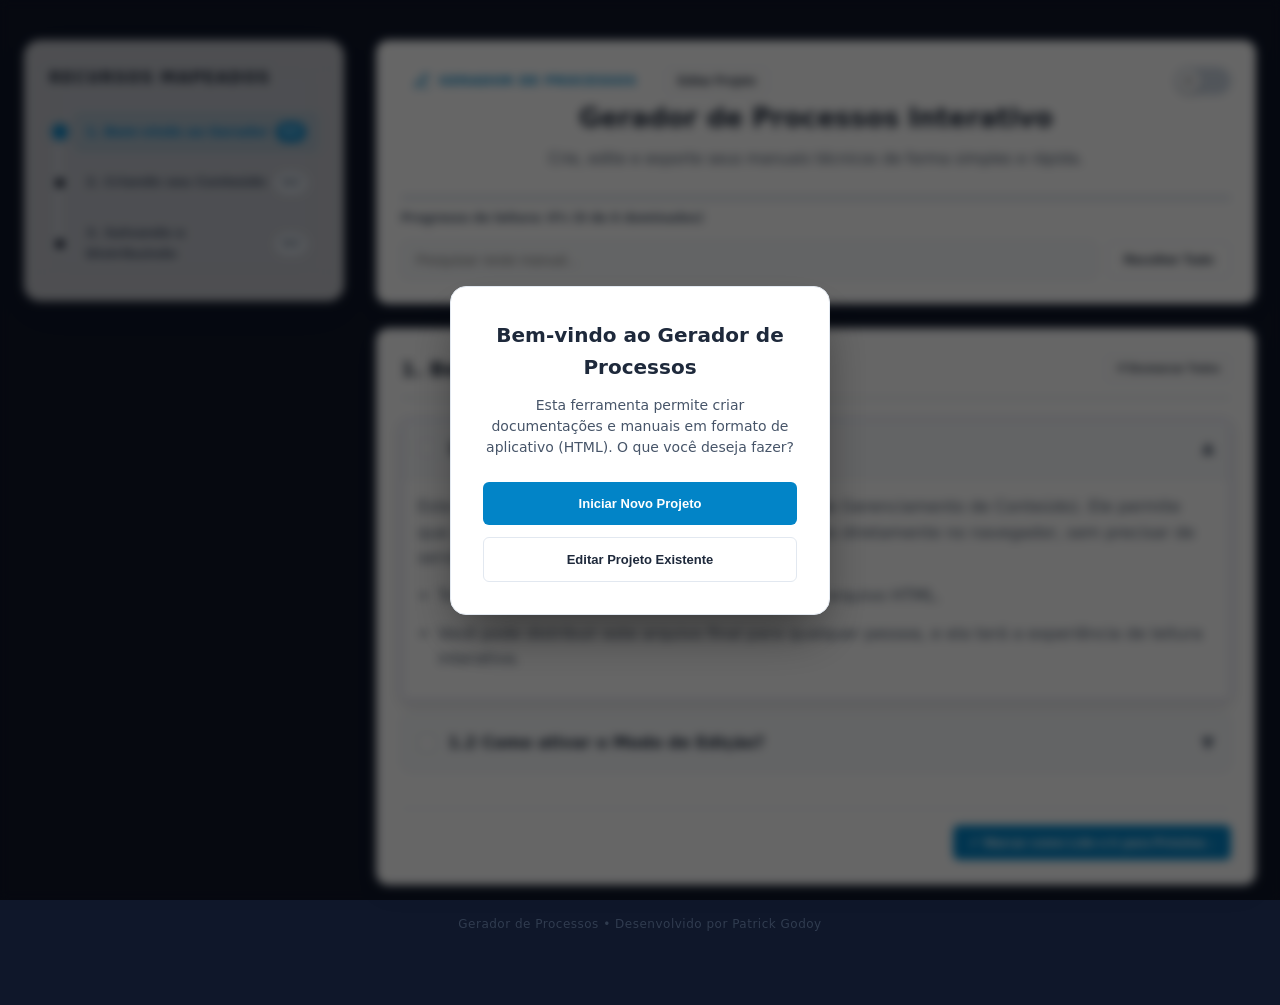
==== index.html @ 2eadcc32 "Rename Gerador de Processos 1.4.html to index.html" ====
<!DOCTYPE html>
<html lang="pt-BR">
<head>
  <meta charset="UTF-8" />
  <meta name="viewport" content="width=device-width,initial-scale=1" />
  <title>Gerador de Processos Interativo</title>
  <style>
    /* === DESIGN SYSTEM: TOKENS SEPARADOS === */
    :root {
      --bg-main: #0f172a;
      --bg-card: #ffffff;
      --bg-q: #ffffff;
      --summary-bg: #f8fafc;
      --summary-hover: #f1f5f9;
      --a-bg: #ffffff;
      
      --input-bg: #f8fafc;
      --input-text: #1e293b;
      --btn-out-bg: #ffffff;
      
      --media-bg: #f8fafc;
      --media-border: #e2e8f0;
      --toc-active-bg: #f1f5f9;
      --toc-active-text: #0284c7;
      
      --code-bg: #e2e8f0;
      --code-text: #0284c7;
      
      --text-main: #1e293b;
      --text-muted: #475569;
      --border-light: #e2e8f0;
      --sgd-blue: #0284c7;
      --sgd-blue-hover: #0369a1;
      
      --good-bg: #dcfce7; --good-text: #166534;
      --note-bg: #e0f2fe; --note-text: #0369a1;
      --warn-bg: #fef08a; --warn-text: #854d0e;
      --crit-bg: #fecaca; --crit-text: #991b1b;
      --shadow: 0 10px 25px rgba(15, 23, 42, 0.06);
      --toggle-bg: #cbd5e1;
    }

    body.theme-dark-tech {
      --bg-main: #070a13;
      --bg-card: #131a2c;
      --bg-q: #131a2c;
      --summary-bg: rgba(30, 41, 59, 0.4);
      --summary-hover: #1e293b;
      --a-bg: #0f172a;
      
      --input-bg: #0f172a;
      --input-text: #f8fafc;
      --btn-out-bg: #131a2c;
      
      --media-bg: #0f172a;
      --media-border: #1e293b;
      --toc-active-bg: #1e293b;
      --toc-active-text: #6366f1;
      
      --code-bg: #1e293b;
      --code-text: #818cf8;
      
      --text-main: #ffffff;
      --text-muted: #e2e8f0;
      --border-light: #1e293b;
      --sgd-blue: #6366f1;
      --sgd-blue-hover: #4f46e5;
      
      --good-bg: rgba(16, 185, 129, 0.15); --good-text: #34d399;
      --note-bg: rgba(99, 102, 241, 0.15); --note-text: #818cf8;
      --warn-bg: rgba(234, 179, 8, 0.15);  --warn-text: #facc15;
      --crit-bg: rgba(239, 68, 68, 0.15);  --crit-text: #f87171;
      --shadow: 0 10px 30px rgba(0, 0, 0, 0.35);
      --toggle-bg: #6366f1;
    }

    * { box-sizing: border-box; }
    html { scroll-behavior: smooth; }
    
    body {
      margin: 0;
      font-family: ui-sans-serif, system-ui, -apple-system, "Segoe UI", Roboto, Helvetica, Arial, sans-serif;
      background-color: var(--bg-main);
      color: var(--text-main);
      line-height: 1.6;
      -webkit-font-smoothing: antialiased;
      transition: background-color 0.3s ease, color 0.3s ease;
    }

    a { color: var(--sgd-blue); text-decoration: none; font-weight: 600; cursor: pointer; }
    a:hover { text-decoration: underline; }

    .wrap { max-width: 1400px; margin: 0 auto; padding: 40px 24px; }
    .layout { display: grid; grid-template-columns: 320px 1fr; gap: 32px; align-items: start; }
    @media (max-width: 950px) { .layout { grid-template-columns: 1fr; } }
    .main-column { display: flex; flex-direction: column; gap: 24px; min-width: 0; }

    .hero {
      background: var(--bg-card); border-radius: 12px; padding: 24px;
      box-shadow: var(--shadow); border-top: 4px solid var(--sgd-blue);
      border: 1px solid var(--border-light); transition: background-color 0.3s ease, border-color 0.3s ease, box-shadow 0.3s ease;
    }

    .brandRow { display: flex; align-items: center; justify-content: space-between; flex-wrap: wrap; gap: 14px; margin-bottom: 24px; border-bottom: none; padding-bottom: 0; }
    .brand-meta-wrapper { display: flex; align-items: center; gap: 16px; flex-wrap: wrap; }

    .brandPill {
      display: inline-flex; align-items: center; gap: 8px;
      color: var(--sgd-blue); font-weight: 800; letter-spacing: 0.5px;
      text-transform: uppercase; font-size: 13px; cursor: default;
      user-select: none; padding: 6px 12px; border-radius: 6px;
      transition: background-color 0.2s, color 0.2s;
    }
    body.edit-mode-active .brandPill { background: rgba(16, 185, 129, 0.15); color: var(--good-text); }

    #editable-main-title { margin: 0 0 8px; font-size: 26px; color: var(--text-main); text-align: center; outline: none; }
    #editable-main-subtitle { margin: 0 0 24px 0; color: var(--text-muted); font-size: 15px; text-align: center; outline: none; }

    .progress-container {
      width: 100%; background: var(--border-light); height: 6px;
      border-radius: 10px; margin-bottom: 8px; overflow: hidden; display: flex;
    }
    .progress-bar { width: 0%; background: linear-gradient(90deg, var(--sgd-blue), #10b981); height: 100%; transition: width 0.4s ease; }
    .progress-text { font-size: 12px; color: var(--text-muted); font-weight: 600; margin-bottom: 12px; display: block; }

    .toolbar { display: flex; gap: 10px; margin-top: 12px; flex-wrap: wrap; align-items: center; }
    .search-box { flex: 1; min-width: 200px; }
    .search-box input {
      width: 100%; padding: 10px 14px; background-color: var(--input-bg);
      border: 1px solid var(--border-light); color: var(--input-text);
      border-radius: 6px; font-size: 14px; outline: none; transition: all 0.2s ease;
    }
    .search-box input:focus { border-color: var(--sgd-blue); box-shadow: 0 0 0 3px color-mix(in srgb, var(--sgd-blue) 15%, transparent); }

    .btn {
      background: var(--sgd-blue); color: white; border: none; padding: 10px 16px;
      border-radius: 6px; font-size: 13px; font-weight: 600; cursor: pointer;
      transition: background 0.2s; display: inline-flex; align-items: center; justify-content: center; gap: 6px;
    }
    .btn:hover { background: var(--sgd-blue-hover); color: white; text-decoration: none;}
    .btn-outline { background: var(--btn-out-bg); color: var(--text-main); border: 1px solid var(--border-light); transition: background-color 0.2s ease, color 0.2s ease, border-color 0.2s ease; }
    .btn-outline:hover { background: var(--summary-hover); color: var(--text-main); text-decoration: none;}
    
    .btn-export { background: #ea580c; }
    .btn-export:hover { background: #c2410c; }
    .btn-save { background: #10b981; }
    .btn-save:hover { background: #059669; }
    .btn-cancel { background: #ef4444; }
    .btn-cancel:hover { background: #dc2626; }
    
    .admin-header-actions { display: flex; gap: 8px; flex-wrap: wrap; }
    .section-nav-footer { display: flex; justify-content: flex-end; margin-top: 24px; padding-top: 16px; border-top: 1px solid var(--border-light); }

    /* === SUMÁRIO === */
    .toc {
      position: sticky; top: 24px; 
      background-color: rgba(255, 255, 255, 0.75);
      backdrop-filter: blur(20px) saturate(150%);
      -webkit-backdrop-filter: blur(20px) saturate(150%);
      border-radius: 16px; padding: 24px; 
      box-shadow: 0 10px 40px -10px rgba(0,0,0,0.1); 
      border: 1px solid rgba(255, 255, 255, 0.3); 
      transition: background-color 0.3s ease, border-color 0.3s ease, box-shadow 0.3s ease;
    }
    body.theme-dark-tech .toc { background-color: rgba(19, 26, 44, 0.65); border: 1px solid rgba(255, 255, 255, 0.05); box-shadow: 0 10px 40px -10px rgba(0,0,0,0.5); }
    .toc h2 { margin: 0 0 20px; font-size: 16px; color: var(--text-main); text-transform: uppercase; letter-spacing: 1px;}
    .toc > ul { list-style: none; margin: 0 0 0 8px; padding: 0 0 0 16px; display: flex; flex-direction: column; gap: 8px; position: relative; }
    .toc > ul::before { content: ''; position: absolute; top: 15px; bottom: 25px; left: 0; width: 2px; background: var(--border-light); z-index: 1; }
    .toc > ul > li { position: relative; }
    .toc > ul > li > a { display: flex; align-items: center; justify-content: space-between; padding: 10px 12px; border-radius: 8px; color: var(--text-muted); font-weight: 800; font-size: 13px; border: 1px solid transparent; transition: all 0.2s ease; }
    .toc > ul > li > a::before { content: ''; position: absolute; left: -20.5px; top: 50%; transform: translateY(-50%); width: 10px; height: 10px; border-radius: 50%; background: var(--bg-main); border: 2px solid var(--border-light); z-index: 2; transition: all 0.3s ease; }
    .toc > ul > li > a:hover { color: var(--text-main); background: rgba(0,0,0,0.03); }
    body.theme-dark-tech .toc > ul > li > a:hover { background: rgba(255,255,255,0.05); }
    .toc > ul > li.active-toc-node > a { color: var(--sgd-blue); background: color-mix(in srgb, var(--sgd-blue) 10%, transparent); }
    .toc > ul > li.active-toc-node > a::before { background: var(--sgd-blue); border-color: var(--sgd-blue); box-shadow: 0 0 0 4px color-mix(in srgb, var(--sgd-blue) 25%, transparent); }
    .toc > ul > li.partial-toc-node > a { color: #f59e0b; }
    .toc > ul > li.partial-toc-node > a::before { background: #f59e0b; border-color: #f59e0b; box-shadow: 0 0 0 4px rgba(245, 158, 11, 0.2); }
    .toc > ul > li.partial-toc-node .toc-counter { background: #f59e0b; color: white; }
    .toc > ul > li.completed-toc-node > a { color: #10b981; }
    .toc > ul > li.completed-toc-node > a::before { background: #10b981; border-color: #10b981; box-shadow: 0 0 0 4px rgba(16, 185, 129, 0.2); }
    .toc > ul > li.completed-toc-node .toc-counter { background: #10b981; color: white; }
    .toc-counter { font-size: 10px; font-weight: 700; background: var(--border-light); color: var(--text-muted); padding: 2px 6px; border-radius: 20px; transition: all 0.3s ease; }
    .toc > ul > li.active-toc-node:not(.completed-toc-node):not(.partial-toc-node) .toc-counter { background: var(--sgd-blue); color: white; }

    body.edit-mode-active .toc > ul > li { cursor: grab; border: 1px dashed transparent; }
    body.edit-mode-active .toc > ul > li:active { cursor: grabbing; }
    body.edit-mode-active .toc > ul > li.is-dragging { opacity: 0.5; border: 1px dashed var(--sgd-blue); border-radius: 8px; }
    body.edit-mode-active .toc > ul > li.drag-over-top { border-top: 2px solid var(--sgd-blue); border-radius: 8px; }
    body.edit-mode-active .toc > ul > li.drag-over-bottom { border-bottom: 2px solid var(--sgd-blue); border-radius: 8px; }

    /* === CONTEÚDO === */
    .content { display: flex; flex-direction: column; gap: 24px; position: relative; }
    .section { background: var(--bg-card); border-radius: 12px; padding: 24px; box-shadow: var(--shadow); display: none; border: 1px solid var(--border-light); transition: all 0.3s ease; }
    .section.active-tab { display: grid; animation: tabFadeIn 0.35s ease forwards; gap: 0;}
    @keyframes tabFadeIn { from { opacity: 0; transform: translateY(8px); } to { opacity: 1; transform: translateY(0); } }

    body.search-active .section { display: none !important; }
    body.search-active .section.has-results { display: grid !important; animation: none; gap: 0; margin-bottom: 24px;}
    body.search-active .section-nav-footer { display: none !important; }
    
    .sectionHeader { display: flex; justify-content: space-between; align-items: center; margin-bottom: 20px; border-bottom: 2px solid var(--border-light); padding-bottom: 12px; flex-wrap: wrap; gap: 10px;}
    .secTitle { margin: 0; font-size: 20px; color: var(--text-main); outline: none; }
    .header-actions { display: flex; gap: 8px; align-items: center; margin-left: auto; }
    .btn-unmark-all { font-size: 11px; padding: 6px 10px; border-radius: 4px; }

    .q { margin-bottom: 12px; border: 1px solid var(--border-light); border-radius: 8px; background: var(--bg-q); overflow: hidden; transition: all 0.3s ease; }
    details.q > summary { cursor: pointer; list-style: none; padding: 16px; font-weight: 600; color: var(--text-main); display: flex; align-items: center; justify-content: space-between; background: var(--summary-bg); transition: background 0.2s, color 0.2s; }
    details.q > summary:hover { background: var(--summary-hover); }
    details.q > summary::-webkit-details-marker { display: none; }
    .sumLeft { display: flex; align-items: center; gap: 12px; width: 90%; }
    
    .q-checkbox { width: 18px; height: 18px; border-radius: 4px; border: 2px solid var(--border-light); cursor: pointer; transition: all 0.2s ease; display: inline-flex; align-items: center; justify-content: center; background: var(--bg-card); flex-shrink: 0; }
    .q-checkbox.checked { background: #10b981; border-color: #10b981; }
    .q-checkbox.checked::after { content: "✓"; color: white; font-size: 12px; font-weight: bold; }
    .chev { font-weight: bold; color: var(--text-muted); transition: transform 0.3s; }
    details[open].q > summary .chev { transform: rotate(180deg); }
    details[open].q { border-color: rgba(99, 102, 241, 0.4); box-shadow: 0 4px 12px rgba(0,0,0,0.15); }

    .a { padding: 16px; color: var(--text-muted); border-top: 1px solid var(--border-light); background-color: var(--a-bg); transition: all 0.3s ease; }
    .a p { margin: 0 0 12px; }
    .a ul, .a ol { margin: 0 0 12px 20px; padding: 0; }
    .a li { margin-bottom: 12px; }
    
    .a code { background-color: var(--code-bg); color: var(--code-text); padding: 2px 6px; border-radius: 4px; font-size: 13px; font-weight: 600; border: 1px solid var(--border-light); transition: all 0.3s ease; }

    /* === MÍDIAS E YOUTUBE CARD === */
    .media-placeholder { position: relative; margin: 16px 0 4px 0; padding: 20px; border: 2px dashed var(--border-light); border-radius: 8px; background: var(--media-bg); border-color: var(--media-border); text-align: center; color: var(--text-muted); font-size: 13px; transition: all 0.2s; }
    .resizer-wrap { display: inline-block; max-width: 100%; position: relative; }
    body.edit-mode-active .resizer-wrap { resize: both; overflow: hidden; border: 1px dashed rgba(16, 185, 129, 0.4); min-width: 150px; min-height: 80px; padding-bottom: 5px; padding-right: 5px; }
    .resizer-wrap img { display: block; width: 100%; height: 100%; object-fit: contain; border-radius: 6px; box-shadow: var(--shadow); margin: 0 auto; }
    .resizer-wrap iframe { width: 100%; height: 100%; border-radius: 6px; border: none; display: block; }
    
    .yt-card { display: flex; align-items: center; gap: 16px; padding: 16px; border: 1px solid var(--border-light); border-radius: 8px; background: var(--bg-card); text-decoration: none !important; color: var(--text-main); margin: 12px 0; transition: all 0.2s; box-shadow: 0 2px 8px rgba(0,0,0,0.05); }
    .yt-card:hover { border-color: #ef4444; box-shadow: 0 4px 16px rgba(239, 68, 68, 0.15); transform: translateY(-2px); }
    .yt-icon { color: #ef4444; font-size: 32px; display: flex; align-items: center; }
    .yt-text strong { display: block; font-size: 15px; margin-bottom: 4px; }
    .yt-text { font-size: 13px; color: var(--text-muted); }

    /* === CALLOUTS E CORES === */
    .callout { margin: 16px 0; padding: 16px; border-radius: 8px; background: var(--bg-main); border-left: 4px solid var(--border-light); transition: all 0.3s ease; }
    .callout strong { display: block; margin-bottom: 4px; font-size: 13px; text-transform: uppercase; }
    .callout.info { border-left-color: var(--sgd-blue); background: color-mix(in srgb, var(--sgd-blue) 8%, transparent); }
    .callout.success { border-left-color: #10b981; background: rgba(16, 185, 129, 0.08); }
    .callout.warning-yellow { border-left-color: #eab308; background: rgba(234, 179, 8, 0.08); }
    .callout.danger { border-left-color: #ef4444; background: rgba(239, 68, 68, 0.08); }
    .callout.warning { border-left-color: #f97316; background: rgba(249, 115, 22, 0.08); }

    .color-picker { display: flex; gap: 12px; justify-content: center; margin-bottom: 16px; flex-wrap: wrap; }
    .color-swatch { width: 32px; height: 32px; border-radius: 50%; cursor: pointer; border: 2px solid transparent; transition: transform 0.2s; }
    .color-swatch:hover { transform: scale(1.1); }
    .color-swatch.active { border-color: var(--text-main); transform: scale(1.1); box-shadow: 0 0 0 2px var(--bg-card), 0 0 0 4px var(--text-main); }
    .swatch-info { background: #3b82f6; }
    .swatch-success { background: #10b981; }
    .swatch-warning-yellow { background: #eab308; }
    .swatch-warning { background: #f97316; }
    .swatch-danger { background: #ef4444; }

    /* === CONTROLES ADMIN (BARRAS DE EDIÇÃO) === */
    body.edit-mode-active .a > * { position: relative; border: 1px solid transparent; padding: 8px 45px 8px 8px; margin-bottom: 8px; border-radius: 6px; }
    body.edit-mode-active .a > *:hover { border-color: rgba(16, 185, 129, 0.4); background: rgba(16, 185, 129, 0.02); }
    body.edit-mode-active [contenteditable="true"] { outline: 1px dashed rgba(16, 185, 129, 0.4) !important; background: rgba(16, 185, 129, 0.03); padding: 4px; border-radius: 4px; }
    
    /* Toolbar de Formatação (TOPO) */
    #admin-format-toolbar {
      position: fixed; top: 16px; left: 50%; transform: translateX(-50%);
      background: var(--bg-card); border: 2px solid var(--sgd-blue);
      box-shadow: var(--shadow); padding: 8px 12px; border-radius: 8px;
      z-index: 100000; display: flex; flex-direction: column; gap: 4px; align-items: center; justify-content: center;
      max-width: 95vw;
    }
    
    /* Toolbar de Ações (RODAPÉ) */
    #admin-action-toolbar {
      position: fixed; bottom: 16px; left: 50%; transform: translateX(-50%);
      background: var(--bg-card); border: 2px solid var(--sgd-blue);
      box-shadow: 0 -10px 30px rgba(0,0,0,0.15); padding: 10px 16px; border-radius: 8px;
      z-index: 100000; display: flex; gap: 10px; align-items: center; justify-content: center; flex-wrap: wrap;
      max-width: 95vw;
    }

    .tb-row { display: flex; gap: 6px; align-items: center; justify-content: center; flex-wrap: wrap; width: 100%; }

    #admin-format-toolbar button, #admin-action-toolbar button { 
      background: var(--summary-bg); color: var(--text-main); border: 1px solid var(--border-light); 
      border-radius: 6px; padding: 6px 12px; cursor: pointer; font-weight: bold; font-size: 14px; 
      transition: all 0.2s; display: flex; align-items: center; justify-content: center;
    }
    
    #admin-format-toolbar button:hover, #admin-action-toolbar button:hover { background: var(--sgd-blue); color: white; border-color: var(--sgd-blue); }
    #admin-format-toolbar .sep, #admin-action-toolbar .sep { width: 1px; background: var(--border-light); height: 20px; margin: 0 4px; }

    /* Menu Suspenso (Dropdowns Ativados por Clique no JS) */
    .tb-dropdown { position: relative; display: inline-block; }
    .tb-dropdown-content { 
      display: none; position: absolute; top: 100%; left: 50%; transform: translateX(-50%); 
      background: var(--bg-card); box-shadow: var(--shadow); border-radius: 8px; border: 1px solid var(--border-light); 
      padding: 6px; z-index: 100001; flex-direction: row; gap: 4px; margin-top: 8px;
    }
    .tb-dropdown-content.show-flex { display: flex !important; }
    
    /* BugFix do Emojigrid */
    .tb-dropdown-content.emoji-grid { display: none; grid-template-columns: repeat(5, 1fr); gap: 4px; width: max-content; }
    .tb-dropdown-content.emoji-grid.show-grid { display: grid !important; }
    
    .tb-dropdown-content button { padding: 4px; font-size: 16px; width: 32px; height: 32px; display:flex; align-items:center; justify-content:center; }

    .admin-element-controls {
      position: absolute; right: 4px; top: 4px; display: flex; flex-direction: row; gap: 2px;
      background: var(--bg-card); border: 1px solid var(--border-light); border-radius: 6px; padding: 4px;
      box-shadow: 0 2px 5px rgba(0,0,0,0.1); z-index: 10; opacity: 0; transition: opacity 0.2s; pointer-events: none;
    }
    body.edit-mode-active .a > *:hover > .admin-element-controls,
    .admin-element-controls:hover { opacity: 1; pointer-events: auto; }
    .admin-element-controls button { background: transparent; border: none; font-size: 14px; cursor: pointer; padding: 4px; border-radius: 4px; }
    .admin-element-controls button:hover { background: var(--bg-main); }
    .admin-element-controls .delete-block { color: #ef4444; }
    
    .admin-add-faq-btn { display: block; width: 100%; padding: 14px; margin: 12px 0; background: rgba(16, 185, 129, 0.1); color: #10b981; border: 2px dashed #10b981; border-radius: 8px; cursor: pointer; font-weight: bold; text-align: center; font-size: 14px; transition: all 0.2s; }
    .admin-add-faq-btn:hover { background: rgba(16, 185, 129, 0.2); }
    .admin-add-section-btn { display: block; width: 100%; padding: 16px; margin-top: 12px; background: rgba(2, 132, 199, 0.1); color: var(--sgd-blue); border: 2px dashed var(--sgd-blue); border-radius: 12px; cursor: pointer; font-weight: bold; text-align: center; font-size: 15px; transition: all 0.2s; }
    .admin-add-section-btn:hover { background: rgba(2, 132, 199, 0.2); transform: translateY(-2px); }

    .admin-delete-sec-btn, .admin-delete-faq-btn { background: rgba(239, 68, 68, 0.1); color: #ef4444; border: 1px solid #ef4444; padding: 4px 8px; border-radius: 4px; cursor: pointer; font-size: 11px; font-weight: bold; transition: all 0.2s; }
    .admin-delete-sec-btn:hover, .admin-delete-faq-btn:hover { background: #ef4444; color: white; }

    .admin-block-controls { display: flex; gap: 10px; margin-top: 16px; padding-top: 16px; border-top: 1px dashed var(--border-light); }
    .admin-add-text-btn, .admin-add-media-btn { flex: 1; padding: 10px; background: rgba(16, 185, 129, 0.05); color: #10b981; border: 1px dashed #10b981; border-radius: 6px; cursor: pointer; font-weight: bold; transition: all 0.2s; font-size: 13px; }
    .admin-add-text-btn:hover, .admin-add-media-btn:hover { background: rgba(16, 185, 129, 0.15); }

    /* === MODAIS DE INTERFACE === */
    .modal-overlay { position: fixed; top: 0; left: 0; right: 0; bottom: 0; background: rgba(0,0,0,0.6); backdrop-filter: blur(5px); display: flex; align-items: center; justify-content: center; z-index: 999999; }
    .modal-content { background: var(--bg-card); padding: 32px; border-radius: 16px; width: 380px; max-width: 90%; box-shadow: 0 25px 50px -12px rgba(0, 0, 0, 0.5); border: 1px solid var(--border-light); text-align: left; }
    .modal-content h3 { margin: 0 0 12px 0; font-size: 20px; color: var(--text-main); text-align: center; }
    .modal-content p { margin: 0 0 24px 0; font-size: 14px; color: var(--text-muted); line-height: 1.5; text-align: center; }
    
    .modal-input { width: 100%; padding: 12px; margin-bottom: 16px; border: 1px solid var(--border-light); border-radius: 8px; background: var(--input-bg); color: var(--input-text); outline: none; font-size: 14px; }
    .modal-input:focus { border-color: var(--sgd-blue); box-shadow: 0 0 0 3px color-mix(in srgb, var(--sgd-blue) 15%, transparent); }

    .modal-actions { display:flex; gap: 12px; justify-content: center; margin-top: 24px; flex-direction: column;}
    .modal-actions .btn { width: 100%; padding: 14px; }

    table { width: 100%; border-collapse: collapse; margin: 16px 0; font-size: 13px; }
    th, td { padding: 10px 12px; text-align: left; border-bottom: 1px solid var(--border-light); transition: background-color 0.3s ease, border-color 0.3s ease; }
    th { background: var(--summary-bg); font-weight: 600; color: var(--text-main); border-bottom: 2px solid var(--border-light); }
    td { color: var(--text-muted); }
    th:first-child, td:first-child { white-space: nowrap; width: 25%; }

    @keyframes rowPulse { 0% { background-color: transparent; } 50% { background-color: rgba(99, 102, 241, 0.25); } 100% { background-color: transparent; } }
    tr.pulsing-shortcut { animation: rowPulse 1s ease 2; border-left: 4px solid var(--sgd-blue); }

    .scroll-to-top-btn { position: fixed; bottom: 85px; right: 30px; width: 48px; height: 48px; border-radius: 50%; background-color: var(--sgd-blue); color: white; border: none; box-shadow: var(--shadow); cursor: pointer; display: flex; align-items: center; justify-content: center; transition: all 0.3s ease; z-index: 1000; opacity: 1; transform: translateY(0); }
    .scroll-to-top-btn.hidden { opacity: 0; pointer-events: none; transform: translateY(20px); }
    .scroll-to-top-btn:hover { background-color: var(--sgd-blue-hover); transform: translateY(-3px); box-shadow: 0 10px 25px rgba(0,0,0,0.2); }

    .theme-switch-wrapper { display: flex; align-items: center; margin-left: auto; }
    .theme-switch-pill { position: relative; display: inline-block; width: 56px; height: 28px; cursor: pointer; }
    .theme-switch-pill input { opacity: 0; width: 0; height: 0; }
    .theme-switch-slider { position: absolute; top: 0; left: 0; right: 0; bottom: 0; background-color: var(--toggle-bg); border-radius: 34px; transition: background-color 0.3s ease; }
    .theme-switch-slider::before { content: "☀️"; display: flex; align-items: center; justify-content: center; font-size: 12px; position: absolute; height: 22px; width: 22px; left: 3px; bottom: 3px; background-color: #ffffff; border-radius: 50%; transition: transform 0.3s cubic-bezier(0.4, 0, 0.2, 1), content 0.3s ease; box-shadow: 0 2px 5px rgba(0, 0, 0, 0.2); z-index: 2; }
    body.theme-dark-tech .theme-switch-slider::before { content: "🌙"; transform: translateX(28px); }

    .hidden { display: none !important; }

    .footer { margin-top: 30px; text-align: center; color: var(--text-muted); font-size: 12px; padding-bottom: 30px; letter-spacing: 0.5px; opacity: 0.6; }
  </style>
</head>

<body data-is-new="true">
  <script id="project-credentials" type="application/json">{"isSet":false,"user":"","pass":""}</script>

  <div class="wrap" id="top">
    <main class="layout">
      
      <nav class="toc">
        <h2>Recursos Mapeados</h2>
        <ul id="tocList">
          <li class="active-toc-node"><a href="#sec-1"><span class="toc-text">1. Bem-vindo ao Gerador</span></a></li>
          <li><a href="#sec-2"><span class="toc-text">2. Criando seu Conteúdo</span></a></li>
          <li><a href="#sec-3"><span class="toc-text">3. Salvando e Distribuindo</span></a></li>
        </ul>
      </nav>

      <div class="main-column">
        
        <header class="hero">
          <div class="brandRow" style="border-bottom: none; margin-bottom: 0;">
            <div class="brand-meta-wrapper">
                <div class="brandPill">
                  <svg width="18" height="18" viewBox="0 0 24 24" fill="none" stroke="currentColor" stroke-width="2" stroke-linecap="round" stroke-linejoin="round"><path d="M12 20h9"></path><path d="M16.5 3.5a2.121 2.121 0 0 1 3 3L7 19l-4 1 1-4L16.5 3.5z"></path></svg>
                  Gerador de Processos
                </div>
                <button class="btn btn-outline" id="editProjectBtn" onclick="initiateEditMode()" style="padding: 6px 12px; font-size: 12px;">Editar Projeto</button>
            </div>
            
            <div class="theme-switch-wrapper">
              <label class="theme-switch-pill" title="Alternar Apresentação Visual">
                <input type="checkbox" id="themeToggleCheckbox" onchange="toggleThemeWithPill()">
                <div class="theme-switch-slider"></div>
              </label>
            </div>
          </div>
          
          <h1 id="editable-main-title">Gerador de Processos Interativo</h1>
          <p class="subtitle" id="editable-main-subtitle">Crie, edite e exporte seus manuais técnicos de forma simples e rápida.</p>

          <div class="progress-container">
            <div class="progress-bar" id="readingProgress"></div>
          </div>
          <span class="progress-text" id="progressLabel">Progresso de leitura: 0% (0 de 0 dominados)</span>

          <div class="toolbar">
            <div class="search-box">
              <input type="text" id="searchInput" placeholder="Pesquisar neste manual..." oninput="filterFAQ()">
            </div>
            <button class="btn btn-outline" id="toggle-all-btn" onclick="toggleAllState()">Recolher Tudo</button>
          </div>
        </header>

        <div class="content" id="faqContainer">
          
          <section class="section active-tab" id="sec-1">
            <div class="sectionHeader">
              <h2 class="secTitle" contenteditable="false" data-sync-bound="true">1. Bem-vindo ao Gerador</h2>
              <div class="header-actions">
                  <button class="btn btn-outline btn-unmark-all" onclick="uncheckSectionProgress('sec-1')">↺ Desmarcar Todos</button>
              </div>
            </div>

            <details class="q faq-item" id="q-1-1" open>
              <summary>
                <span class="sumLeft">
                  <span class="q-checkbox" onclick="toggleProgress('q-1-1', event)"></span>
                  <span class="qText">1.1 O que é esta ferramenta?</span>
                </span>
                <span class="chev">▼</span>
              </summary>
              <div class="a">
                <p>Este arquivo atua como um <strong>CMS Local</strong> (Sistema de Gerenciamento de Conteúdo). Ele permite que você crie documentações e manuais interativos diretamente no navegador, sem precisar de servidores ou bancos de dados.</p>
                <ul>
                  <li>Tudo o que você edita é salvo dentro do próprio arquivo HTML.</li>
                  <li>Você pode distribuir este arquivo final para qualquer pessoa, e ela terá a experiência de leitura interativa.</li>
                </ul>
              </div>
            </details>

            <details class="q faq-item" id="q-1-2">
              <summary>
                <span class="sumLeft">
                  <span class="q-checkbox" onclick="toggleProgress('q-1-2', event)"></span>
                  <span class="qText">1.2 Como ativar o Modo de Edição?</span>
                </span>
                <span class="chev">▼</span>
              </summary>
              <div class="a">
                <p>Para desbloquear as ferramentas de criação, siga estes passos:</p>
                <ol>
                  <li>Clique no botão <strong>Editar Projeto</strong> no topo da tela.</li>
                  <li>Se for um projeto existente, insira suas credenciais. Se for um projeto novo (como este), o modo de edição abrirá imediatamente.</li>
                  <li>Ao exportar o projeto pela primeira vez, o sistema pedirá para você definir um usuário e senha exclusivos.</li>
                </ol>
                <div class="callout success">
                  <strong>Dica de Acesso:</strong> Marque a opção "Lembrar credenciais" no login para pular a senha nas próximas edições da mesma máquina!
                </div>
              </div>
            </details>

            <div class="section-nav-footer">
              <button class="btn" onclick="goToNextSection(this)">✓ Marcar como Lido e Ir para Próxima ↓</button>
            </div>
          </section>

          <section class="section" id="sec-2">
            <div class="sectionHeader">
              <h2 class="secTitle" contenteditable="false" data-sync-bound="true">2. Criando seu Conteúdo</h2>
              <div class="header-actions">
                  <button class="btn btn-outline btn-unmark-all" onclick="uncheckSectionProgress('sec-2')">↺ Desmarcar Todos</button>
              </div>
            </div>

            <details class="q faq-item" id="q-2-1" open>
              <summary>
                <span class="sumLeft">
                  <span class="q-checkbox" onclick="toggleProgress('q-2-1', event)"></span>
                  <span class="qText">2.1 Adicionando e organizando seções</span>
                </span>
                <span class="chev">▼</span>
              </summary>
              <div class="a">
                <p>Com o Modo de Edição ativo, você tem total controle sobre a estrutura do manual:</p>
                <ul>
                  <li>Role até o final da página e clique em <strong>+ Adicionar Nova Seção</strong> para criar uma aba totalmente nova.</li>
                  <li>No menu lateral esquerdo, clique e arraste as seções para <strong>reordenar</strong> a exibição. O sistema ajustará tudo automaticamente.</li>
                  <li>Clique diretamente sobre o título de qualquer seção ou tópico para renomeá-lo.</li>
                  <li>O sistema conta com <strong>Histórico Inteligente</strong>: use <code>Ctrl+Z</code> para desfazer alterações e <code>Ctrl+Y</code> para refazer.</li>
                </ul>
              </div>
            </details>

            <details class="q faq-item" id="q-2-2">
              <summary>
                <span class="sumLeft">
                  <span class="q-checkbox" onclick="toggleProgress('q-2-2', event)"></span>
                  <span class="qText">2.2 Formatando textos e mídias</span>
                </span>
                <span class="chev">▼</span>
              </summary>
              <div class="a">
                <p>Utilize a barra flutuante no topo da tela para formatar seus textos:</p>
                <ul>
                  <li>Selecione o texto e aplique <strong>Negrito</strong>, <em>Itálico</em>, <u>Sublinhado</u> ou mude as cores e alinhamento.</li>
                  <li>Para inserir imagens ou GIFs, clique em <strong>+ Adicionar Imagem ou YouTube</strong> no final do bloco. O sistema permite colar uma <strong>URL direta</strong> ou fazer <strong>upload de um arquivo do seu computador</strong> (que será salvo junto com o projeto!).</li>
                  <li>Para adicionar vídeos, use o mesmo botão e cole o link do YouTube.</li>
                  <li>Para criar caixas de dicas (como a abaixo), clique no botão <strong>💡 (Anotações)</strong> na barra superior.</li>
                </ul>
                <div class="callout info" contenteditable="false">
                  <strong contenteditable="true">EXEMPLO</strong> 
                  <span contenteditable="true">Esta é uma caixa informativa azul inserida através do botão de anotações!</span>
                </div>
              </div>
            </details>

            <div class="section-nav-footer">
              <button class="btn" onclick="goToNextSection(this)">✓ Marcar como Lido e Ir para Próxima ↓</button>
            </div>
          </section>

          <section class="section" id="sec-3">
            <div class="sectionHeader">
              <h2 class="secTitle" contenteditable="false" data-sync-bound="true">3. Salvando e Distribuindo</h2>
              <div class="header-actions">
                  <button class="btn btn-outline btn-unmark-all" onclick="uncheckSectionProgress('sec-3')">↺ Desmarcar Todos</button>
              </div>
            </div>

            <details class="q faq-item" id="q-3-1" open>
              <summary>
                <span class="sumLeft">
                  <span class="q-checkbox" onclick="toggleProgress('q-3-1', event)"></span>
                  <span class="qText">3.1 Como exportar o manual pronto?</span>
                </span>
                <span class="chev">▼</span>
              </summary>
              <div class="a">
                <p>Após criar ou alterar todo o seu conteúdo, o passo final é compilar a ferramenta:</p>
                <ul>
                  <li>Clique no botão <strong>Salvar</strong> na barra inferior para registrar o progresso na memória.</li>
                  <li>Clique no botão laranja <strong>Exportar (.html)</strong>.</li>
                  <li>Um arquivo será baixado para o seu computador. Esse arquivo já contém todas as imagens embutidas e os textos salvos, pronto para ser enviado para sua equipe!</li>
                </ul>
                <div class="callout warning">
                  <strong>Atenção:</strong> Sempre salve seu progresso antes de recarregar a página, ou as edições não salvas serão perdidas!
                </div>
              </div>
            </details>

            <details class="q faq-item" id="q-3-2">
              <summary>
                <span class="sumLeft">
                  <span class="q-checkbox" onclick="toggleProgress('q-3-2', event)"></span>
                  <span class="qText">3.2 Como funciona a experiência de leitura do usuário final?</span>
                </span>
                <span class="chev">▼</span>
              </summary>
              <div class="a">
                <p>O manual exportado funciona como um aplicativo interativo para quem o lê, oferecendo uma experiência focada e gamificada:</p>
                <ul>
                  <li><strong>Acordeão Inteligente:</strong> Ao abrir um tópico, o anterior é fechado e marcado como lido automaticamente.</li>
                  <li><strong>Trilha de Progresso:</strong> O menu lateral funciona como um <em>stepper</em>, mudando de cor (amarelo para em progresso, verde para concluído) conforme a leitura avança.</li>
                  <li><strong>Busca Global:</strong> A barra de pesquisa filtra o conteúdo em tempo real em todas as abas.</li>
                  <li><strong>Acessibilidade:</strong> O usuário pode alternar entre o tema claro e o modo escuro a qualquer momento.</li>
                </ul>
                <div class="callout success" contenteditable="false">
                  <strong contenteditable="true">Engajamento:</strong> 
                  <span contenteditable="true">A barra de progresso no topo motiva o leitor a concluir 100% da documentação!</span>
                </div>
              </div>
            </details>

            <div class="section-nav-footer">
              <button class="btn" onclick="goToNextSection(this)">↺ Marcar como Lido e Voltar ao Início</button>
            </div>
          </section>

        </div> 
      </div> 
    </main>

    <footer class="footer">
      Gerador de Processos • Desenvolvido por Patrick Godoy
    </footer>

    <div class="modal-overlay hidden" id="welcomeModal">
       <div class="modal-content">
          <h3>Bem-vindo ao Gerador de Processos</h3>
          <p>Esta ferramenta permite criar documentações e manuais em formato de aplicativo (HTML). O que você deseja fazer?</p>
          <div class="modal-actions" style="display:flex; flex-direction:column; gap:12px; margin-top:24px;">
             <button class="btn" style="width:100%; padding:14px;" onclick="startNewProject()">Iniciar Novo Projeto</button>
             <button class="btn btn-outline" style="width:100%; padding:14px;" onclick="document.getElementById('importFileInput').click()">Editar Projeto Existente</button>
             <input type="file" id="importFileInput" accept=".html" style="display:none" onchange="importProject(event)">
          </div>
       </div>
    </div>

    <div class="modal-overlay hidden" id="setupCredentialsModal">
       <div class="modal-content">
          <h3>Definir Credenciais do Projeto</h3>
          <p style="font-size: 13px; color: var(--text-muted); margin-bottom: 16px;">Como esta é a sua primeira exportação, crie um usuário e senha para proteger o modo de edição deste arquivo.</p>
          <input type="text" id="newUser" placeholder="Nome de Usuário" class="modal-input" autocomplete="off">
          <input type="password" id="newPass" placeholder="Senha" class="modal-input" autocomplete="off">
          <div style="display:flex; gap: 8px; justify-content:center; margin-top: 16px;">
             <button class="btn btn-outline" onclick="closeModal('setupCredentialsModal')">Cancelar</button>
             <button class="btn" onclick="submitSetupCredentials()">Salvar e Exportar</button>
          </div>
       </div>
    </div>

    <div class="modal-overlay hidden" id="loginModal">
       <div class="modal-content">
          <h3>Acesso Administrativo</h3>
          <input type="text" id="adminUser" placeholder="Usuário" class="modal-input" autocomplete="off">
          <input type="password" id="adminPass" placeholder="Senha" class="modal-input" autocomplete="off">
          <div style="margin-bottom: 12px; display: flex; align-items: center; gap: 8px; justify-content: center;">
             <input type="checkbox" id="rememberCreds" style="cursor: pointer;">
             <label for="rememberCreds" style="font-size: 13px; color: var(--text-muted); cursor: pointer;">Lembrar credenciais</label>
          </div>
          <div style="display:flex; gap: 8px; justify-content:center; margin-top: 16px;">
             <button class="btn btn-outline" onclick="closeModal('loginModal')">Cancelar</button>
             <button class="btn" onclick="submitLogin()">Acessar Editor</button>
          </div>
       </div>
    </div>
    
    <div class="modal-overlay hidden" id="linkModal">
       <div class="modal-content">
          <h3>Inserir Link</h3>
          <input type="url" id="linkUrl" placeholder="ex: www.google.com" class="modal-input" autocomplete="off">
          <input type="text" id="linkDesc" placeholder="Texto de exibição do link" class="modal-input" autocomplete="off">
          <div style="display:flex; gap: 8px; justify-content:center; margin-top: 16px;">
             <button class="btn btn-outline" onclick="closeModal('linkModal')">Cancelar</button>
             <button class="btn" onclick="submitLink()">Inserir</button>
          </div>
       </div>
    </div>

    <div class="modal-overlay hidden" id="calloutModal">
       <div class="modal-content">
          <h3>Inserir Caixa de Anotação</h3>
          
          <div id="calloutPreview" class="callout info" style="text-align: left; margin-bottom: 16px; padding: 12px; cursor: text;">
              <strong id="previewTitle" contenteditable="true" style="outline: none;">EXEMPLO</strong>
              <span id="previewText" contenteditable="true" style="outline: none; display: block; margin-top: 4px;">Digite o conteúdo da anotação...</span>
          </div>
          
          <div class="color-picker">
              <div class="color-swatch swatch-info active" onclick="selectCalloutColor('info', this)" title="Azul (Informação)"></div>
              <div class="color-swatch swatch-success" onclick="selectCalloutColor('success', this)" title="Verde (Sucesso/Dica)"></div>
              <div class="color-swatch swatch-warning-yellow" onclick="selectCalloutColor('warning-yellow', this)" title="Amarelo (Aviso)"></div>
              <div class="color-swatch swatch-warning" onclick="selectCalloutColor('warning', this)" title="Laranja (Cuidado)"></div>
              <div class="color-swatch swatch-danger" onclick="selectCalloutColor('danger', this)" title="Vermelho (Perigo)"></div>
          </div>
          
          <div style="display:flex; gap: 8px; justify-content:center; margin-top: 16px;">
             <button class="btn btn-outline" onclick="closeModal('calloutModal')">Cancelar</button>
             <button class="btn" onclick="submitCallout()">Inserir</button>
          </div>
       </div>
    </div>

    <div class="modal-overlay hidden" id="mediaModal">
       <div class="modal-content">
          <h3>Inserir Mídia</h3>
          <p style="font-size: 13px; color: var(--text-muted); margin-bottom: 8px;">Colar Link do YouTube ou URL de Imagem:</p>
          <input type="url" id="mediaUrl" placeholder="https://..." class="modal-input" autocomplete="off">
          <input type="text" id="ytTitle" placeholder="Título do Vídeo do YouTube (Opcional)" class="modal-input" autocomplete="off">
          
          <div style="text-align: center; margin: 12px 0;">
            <span style="font-size: 12px; color: var(--text-muted); text-transform: uppercase; letter-spacing: 1px;">OU</span>
          </div>
          
          <p style="font-size: 13px; color: var(--text-muted); margin: 0 0 8px;">Fazer upload do Computador:</p>
          <input type="file" id="mediaFile" accept="image/*" class="modal-input" style="padding: 6px; background: transparent; border: none; font-size: 13px;">
          
          <div style="display:flex; gap: 8px; justify-content:space-between; margin-top: 16px;">
             <button class="btn btn-outline" onclick="clearMedia()" style="color: #ef4444; border-color: #ef4444; padding:8px;">Remover</button>
             <div style="display:flex; gap:8px;">
               <button class="btn btn-outline" onclick="closeModal('mediaModal')">Cancelar</button>
               <button class="btn" onclick="submitMedia()">Inserir</button>
             </div>
          </div>
       </div>
    </div>

    <button id="scroll-to-top-btn" class="scroll-to-top-btn hidden" onclick="scrollToTop()" title="Subir ao Topo">
      <svg viewBox="0 0 24 24" width="24" height="24" stroke="currentColor" stroke-width="2.5" fill="none" stroke-linecap="round" stroke-linejoin="round"><polyline points="18 15 12 9 6 15"></polyline></svg>
    </button>

  </div>

  <script>
    let isEditMode = false;
    let savedRange = null;
    let activeMediaPlaceholder = null;
    let backupLayoutHTML = null;
    let currentCalloutColor = 'info';

    // === SISTEMA DE UNDO/REDO (HISTÓRICO) ===
    let historyStack = [];
    let historyIndex = -1;
    let isRestoring = false;
    let typingTimer;

    function saveHistoryState() {
        if (isRestoring || !isEditMode) return;
        const containerHtml = document.getElementById('faqContainer').innerHTML;
        const tocHtml = document.getElementById('tocList').innerHTML;
        
        if (historyIndex >= 0 && 
            historyStack[historyIndex].container === containerHtml && 
            historyStack[historyIndex].toc === tocHtml) {
            return;
        }

        if (historyIndex < historyStack.length - 1) {
            historyStack = historyStack.slice(0, historyIndex + 1);
        }

        historyStack.push({ container: containerHtml, toc: tocHtml });
        
        if (historyStack.length > 50) {
            historyStack.shift();
        } else {
            historyIndex++;
        }
    }

    function undo() {
        if (!isEditMode || historyIndex <= 0) return;
        isRestoring = true;
        historyIndex--;
        restoreHistoryState();
        isRestoring = false;
    }

    function redo() {
        if (!isEditMode || historyIndex >= historyStack.length - 1) return;
        isRestoring = true;
        historyIndex++;
        restoreHistoryState();
        isRestoring = false;
    }

    function restoreHistoryState() {
        const state = historyStack[historyIndex];
        document.getElementById('faqContainer').innerHTML = state.container;
        document.getElementById('tocList').innerHTML = state.toc;
        
        bindAllSectionTitleSync();
        makeTOCDraggable();
        updateSectionFooters();
        
        document.querySelectorAll('.faq-item .a').forEach(ans => {
            Array.from(ans.children).forEach(el => attachAdminControlsToBlock(el));
        });
        document.querySelectorAll('.section').forEach(sec => injectAdminControlsToSection(sec));
        
        setElementsEditable(true);
    }

    // Intercepta digitações para salvar no histórico
    document.addEventListener('input', (e) => {
        if (!isEditMode) return;
        
        if (e.target.classList.contains('secTitle')) {
            const section = e.target.closest('.section');
            const tocLink = document.querySelector(`.toc a[href="#${section.id}"] .toc-text`);
            if (tocLink) tocLink.textContent = e.target.textContent;
        } else if (e.target.classList.contains('toc-text')) {
            const link = e.target.closest('a');
            const targetId = link.getAttribute('href').replace('#', '');
            const secTitle = document.querySelector(`#${targetId} .secTitle`);
            if (secTitle) secTitle.textContent = e.target.textContent;
        }

        clearTimeout(typingTimer);
        typingTimer = setTimeout(saveHistoryState, 1000);
    });

    // Atalhos Globais de Teclado
    window.addEventListener('keydown', (e) => {
        if (isEditMode) {
            if (e.ctrlKey && e.key === 'z') { e.preventDefault(); undo(); }
            if (e.ctrlKey && e.key === 'y') { e.preventDefault(); redo(); }
        }

        const activeSec = document.querySelector('.section.active-tab');
        if (!activeSec) return;
        
        let rowTarget = null;
        const key = e.key.toLowerCase();
        
        if (e.ctrlKey && key === 'b') { rowTarget = document.querySelector('tr[data-shortcut="b"]'); }
        if (e.ctrlKey && key === 'i') { rowTarget = document.querySelector('tr[data-shortcut="i"]'); }
        if (e.ctrlKey && key === 'u') { rowTarget = document.querySelector('tr[data-shortcut="u"]'); }
        if (e.ctrlKey && key === 'm') { rowTarget = document.querySelector('tr[data-shortcut="m"]'); }
        if (e.altKey && e.shiftKey && key === 'u') { rowTarget = document.querySelector('tr[data-shortcut="alt-shift-u"]'); }
        if (e.ctrlKey && e.altKey && key === 't') { rowTarget = document.querySelector('tr[data-shortcut="t"]'); }
        
        if (rowTarget && !isEditMode) {
          rowTarget.classList.remove('pulsing-shortcut');
          void rowTarget.offsetWidth;
          rowTarget.classList.add('pulsing-shortcut');
        }
    });

    // === GESTÃO DO JSON E CREDENCIAIS ===
    function getProjectMeta() {
        try { return JSON.parse(document.getElementById('project-credentials').textContent); } 
        catch(e) { return { isSet: false, user: "", pass: "" }; }
    }

    function setProjectMeta(meta) {
        document.getElementById('project-credentials').textContent = JSON.stringify(meta);
    }

    // === INICIALIZAÇÃO E IMPORTAÇÃO ROBUSTA ===
    document.addEventListener('DOMContentLoaded', () => {
      const isNew = document.body.getAttribute('data-is-new');
      if (isNew !== 'false') {
          document.getElementById('welcomeModal').classList.remove('hidden');
      }

      initTabNavigation();
      initProgressSystem();
      
      const savedThemePref = localStorage.getItem('sgd_faq_theme_pref');
      const checkbox = document.getElementById('themeToggleCheckbox');
      
      if (savedThemePref === 'dark-tech' || checkbox.hasAttribute('checked')) {
        document.body.classList.add('theme-dark-tech');
        checkbox.checked = true;
      } else {
        document.body.classList.remove('theme-dark-tech');
        checkbox.checked = false;
      }
      
      const btn = document.getElementById('toggle-all-btn');
      if (btn) btn.textContent = "Recolher Tudo";
      
      switchTab('sec-1', true);
    });

    function startNewProject() {
        closeModal('welcomeModal');
        initiateEditMode(); 
    }

    function importProject(event) {
        const file = event.target.files[0];
        if(!file) return;
        const reader = new FileReader();
        reader.onload = function(e) {
            const htmlContent = e.target.result;
            const parser = new DOMParser();
            const doc = parser.parseFromString(htmlContent, 'text/html');
            
            const newFaqContainer = doc.getElementById('faqContainer');
            const newTocList = doc.getElementById('tocList');
            const newTitle = doc.getElementById('editable-main-title');
            const newSubtitle = doc.getElementById('editable-main-subtitle');
            const newCreds = doc.getElementById('project-credentials');
            
            if (!newFaqContainer || !newTocList) {
                alert("Erro: O arquivo selecionado não é um projeto válido deste Gerador.");
                document.getElementById('importFileInput').value = '';
                return;
            }

            // Injeta o conteúdo via innerHTML de forma segura
            document.getElementById('faqContainer').innerHTML = newFaqContainer.innerHTML;
            document.getElementById('tocList').innerHTML = newTocList.innerHTML;
            
            if(newTitle) document.getElementById('editable-main-title').innerHTML = newTitle.innerHTML;
            if(newSubtitle) document.getElementById('editable-main-subtitle').innerHTML = newSubtitle.innerHTML;
            if(newCreds) document.getElementById('project-credentials').textContent = newCreds.textContent;
            
            document.body.setAttribute('data-is-new', 'false');
            closeModal('welcomeModal');
            
            // Re-bind eventos vitais
            cleanupAdminUI();
            updateSectionFooters();
            updateTOCCounters();
            
            const firstTab = document.querySelector('.section');
            if(firstTab) switchTab(firstTab.id, true);
            
            // Limpa o input de arquivo caso o usuário queira importar o mesmo de novo
            document.getElementById('importFileInput').value = '';

            // Tenta abrir o modo edição do projeto importado
            setTimeout(() => { initiateEditMode(); }, 300);
        };
        reader.readAsText(file);
    }

    function initiateEditMode() {
        const meta = getProjectMeta();
        if (meta.isSet) {
            if (localStorage.getItem('sgd_admin_remembered') === 'true') {
                enableAdminMode();
            } else {
                document.getElementById('loginModal').classList.remove('hidden');
                setTimeout(() => document.getElementById('adminUser').focus(), 100);
            }
        } else {
            enableAdminMode();
        }
    }

    function submitLogin() {
        const user = document.getElementById('adminUser').value;
        const pass = document.getElementById('adminPass').value;
        const meta = getProjectMeta();
        
        if (user === meta.user && pass === meta.pass) {
            if(document.getElementById('rememberCreds').checked) {
                localStorage.setItem('sgd_admin_remembered', 'true');
            }
            closeModal('loginModal');
            document.getElementById('adminUser').value = '';
            document.getElementById('adminPass').value = '';
            enableAdminMode();
        } else {
            alert("❌ Acesso negado! Credenciais inválidas.");
        }
    }

    function enableAdminMode() {
        isEditMode = true;
        document.body.classList.add('edit-mode-active');
        
        historyStack = [];
        historyIndex = -1;
        saveHistoryState();

        document.getElementById('editProjectBtn').classList.add('hidden');
        
        setElementsEditable(true);
        injectFormatToolbar();
        injectAdminControls();
        makeTOCDraggable();
        bindAllSectionTitleSync();
        
        document.querySelectorAll('.faq-item .a').forEach(ans => {
            Array.from(ans.children).forEach(el => attachAdminControlsToBlock(el));
        });
    }

    function saveEdits() {
        saveHistoryState(); 
        alert("💾 Alterações salvas na memória temporária do navegador!");
    }

    function saveAndCloseEdits() {
        saveHistoryState();
        disableAdminMode();
    }

    function cancelEdits() {
        if(confirm("⚠️ Atenção: Isso descartará todas as alterações voltando ao estado inicial salvo. Deseja continuar?")) {
            if(historyStack.length > 0) {
                historyIndex = 0;
                restoreHistoryState();
            }
            disableAdminMode();
        }
    }

    function closeModal(id) { document.getElementById(id).classList.add('hidden'); }

    function disableAdminMode() {
      isEditMode = false;
      document.body.classList.remove('edit-mode-active');
      document.getElementById('editProjectBtn').classList.remove('hidden');
      
      setElementsEditable(false);
      cleanupAdminUI();
      document.querySelectorAll('.toc > ul > li').forEach(li => { li.removeAttribute('draggable'); });
      initTabNavigation();
      updateOverallProgress();
    }

    function setElementsEditable(editable) {
      const state = editable ? "true" : "false";
      const targets = document.querySelectorAll(
        '#editable-main-title, #editable-main-subtitle, .secTitle, .qText, .a p, .a li, table th, table td, .callout strong, .toc-text, .yt-text strong'
      );
      targets.forEach(el => el.setAttribute('contenteditable', state));
    }

    function bindAllSectionTitleSync() {
        document.querySelectorAll('.secTitle').forEach(titleEl => {
            if(!titleEl.dataset.syncBound) {
                titleEl.dataset.syncBound = "true";
            }
        });
    }

    function makeTOCDraggable() {
       const tocItems = document.querySelectorAll('.toc > ul > li');
       let draggedItem = null;

       tocItems.forEach(item => {
           item.setAttribute('draggable', 'true');
           item.addEventListener('dragstart', function(e) {
               if(!isEditMode) { e.preventDefault(); return; }
               draggedItem = this; e.dataTransfer.effectAllowed = 'move';
               setTimeout(() => this.classList.add('is-dragging'), 0);
           });
           item.addEventListener('dragend', function() {
               this.classList.remove('is-dragging');
               document.querySelectorAll('.toc > ul > li').forEach(i => i.classList.remove('drag-over-top', 'drag-over-bottom'));
               draggedItem = null;
               saveHistoryState();
           });
           item.addEventListener('dragover', function(e) {
               e.preventDefault();
               if(!isEditMode || this === draggedItem) return;
               const rect = this.getBoundingClientRect();
               const isBottomHalf = (e.clientY - rect.top) / rect.height > 0.5;
               this.classList.remove('drag-over-top', 'drag-over-bottom');
               this.classList.add(isBottomHalf ? 'drag-over-bottom' : 'drag-over-top');
           });
           item.addEventListener('dragleave', function() { this.classList.remove('drag-over-top', 'drag-over-bottom'); });
           item.addEventListener('drop', function(e) {
               e.preventDefault();
               if(!isEditMode || this === draggedItem) return;
               this.classList.remove('drag-over-top', 'drag-over-bottom');
               const rect = this.getBoundingClientRect();
               const isBottomHalf = (e.clientY - rect.top) / rect.height > 0.5;
               if (isBottomHalf) { this.parentNode.insertBefore(draggedItem, this.nextSibling); } 
               else { this.parentNode.insertBefore(draggedItem, this); }
               reorderSectionsInDOM();
           });
       });
    }

    function reorderSectionsInDOM() {
       const container = document.getElementById('faqContainer');
       document.querySelectorAll('.toc > ul > li > a').forEach(link => {
           const targetId = link.getAttribute('href').replace('#', '');
           const section = document.getElementById(targetId);
           if(section) container.appendChild(section);
       });
       const addBtn = document.querySelector('.admin-add-section-btn');
       if(addBtn) container.appendChild(addBtn);
       updateSectionFooters();
    }

    function injectFormatToolbar() {
      if(document.getElementById('admin-format-toolbar')) return;
      
      const tbTop = document.createElement('div');
      tbTop.id = 'admin-format-toolbar';
      tbTop.innerHTML = `
        <div class="tb-row">
            <button onmousedown="event.preventDefault(); document.execCommand('bold', false, null); saveHistoryState();" title="Negrito (Ctrl+B)">B</button>
            <button onmousedown="event.preventDefault(); document.execCommand('italic', false, null); saveHistoryState();" title="Itálico (Ctrl+I)">I</button>
            <button onmousedown="event.preventDefault(); document.execCommand('underline', false, null); saveHistoryState();" title="Sublinhado (Ctrl+U)">U</button>
            
            <div class="sep"></div>
            
            <div class="tb-dropdown" title="Cor do Texto">
               <button onmousedown="event.preventDefault(); toggleToolbarDropdown('dd-color', 'flex');">🎨</button>
               <div id="dd-color" class="tb-dropdown-content">
                   <button style="background: #ef4444; width:20px; height:20px; padding:0;" onmousedown="event.preventDefault(); document.execCommand('foreColor', false, '#ef4444'); closeAllDropdowns(); saveHistoryState();"></button>
                   <button style="background: #3b82f6; width:20px; height:20px; padding:0;" onmousedown="event.preventDefault(); document.execCommand('foreColor', false, '#3b82f6'); closeAllDropdowns(); saveHistoryState();"></button>
                   <button style="background: #10b981; width:20px; height:20px; padding:0;" onmousedown="event.preventDefault(); document.execCommand('foreColor', false, '#10b981'); closeAllDropdowns(); saveHistoryState();"></button>
                   <button style="background: #f59e0b; width:20px; height:20px; padding:0;" onmousedown="event.preventDefault(); document.execCommand('foreColor', false, '#f59e0b'); closeAllDropdowns(); saveHistoryState();"></button>
                   <button style="background: #1e293b; width:20px; height:20px; padding:0;" onmousedown="event.preventDefault(); document.execCommand('foreColor', false, '#1e293b'); closeAllDropdowns(); saveHistoryState();"></button>
               </div>
            </div>

            <div class="tb-dropdown" title="Cor de Destaque">
               <button onmousedown="event.preventDefault(); toggleToolbarDropdown('dd-hilite', 'flex');">🖍️</button>
               <div id="dd-hilite" class="tb-dropdown-content">
                   <button style="background: #fecaca; width:20px; height:20px; padding:0;" onmousedown="event.preventDefault(); document.execCommand('hiliteColor', false, '#fecaca'); document.execCommand('backColor', false, '#fecaca'); closeAllDropdowns(); saveHistoryState();"></button>
                   <button style="background: #bfdbfe; width:20px; height:20px; padding:0;" onmousedown="event.preventDefault(); document.execCommand('hiliteColor', false, '#bfdbfe'); document.execCommand('backColor', false, '#bfdbfe'); closeAllDropdowns(); saveHistoryState();"></button>
                   <button style="background: #bbf7d0; width:20px; height:20px; padding:0;" onmousedown="event.preventDefault(); document.execCommand('hiliteColor', false, '#bbf7d0'); document.execCommand('backColor', false, '#bbf7d0'); closeAllDropdowns(); saveHistoryState();"></button>
                   <button style="background: #fef08a; width:20px; height:20px; padding:0;" onmousedown="event.preventDefault(); document.execCommand('hiliteColor', false, '#fef08a'); document.execCommand('backColor', false, '#fef08a'); closeAllDropdowns(); saveHistoryState();"></button>
                   <button style="background: #e2e8f0; width:20px; height:20px; padding:0; color:#000; font-size:10px; display:flex; align-items:center; justify-content:center;" onmousedown="event.preventDefault(); document.execCommand('hiliteColor', false, 'transparent'); document.execCommand('backColor', false, 'transparent'); closeAllDropdowns(); saveHistoryState();" title="Remover">X</button>
               </div>
            </div>

            <div class="tb-dropdown" title="Emojis">
              <button onmousedown="event.preventDefault(); toggleToolbarDropdown('dd-emoji', 'grid');">😀</button>
              <div id="dd-emoji" class="tb-dropdown-content emoji-grid">
                 <button onmousedown="event.preventDefault(); document.execCommand('insertText', false, '😀'); closeAllDropdowns(); saveHistoryState();">😀</button>
                 <button onmousedown="event.preventDefault(); document.execCommand('insertText', false, '😂'); closeAllDropdowns(); saveHistoryState();">😂</button>
                 <button onmousedown="event.preventDefault(); document.execCommand('insertText', false, '🥰'); closeAllDropdowns(); saveHistoryState();">🥰</button>
                 <button onmousedown="event.preventDefault(); document.execCommand('insertText', false, '😎'); closeAllDropdowns(); saveHistoryState();">😎</button>
                 <button onmousedown="event.preventDefault(); document.execCommand('insertText', false, '🤔'); closeAllDropdowns(); saveHistoryState();">🤔</button>
                 <button onmousedown="event.preventDefault(); document.execCommand('insertText', false, '🙌'); closeAllDropdowns(); saveHistoryState();">🙌</button>
                 <button onmousedown="event.preventDefault(); document.execCommand('insertText', false, '👍'); closeAllDropdowns(); saveHistoryState();">👍</button>
                 <button onmousedown="event.preventDefault(); document.execCommand('insertText', false, '👏'); closeAllDropdowns(); saveHistoryState();">👏</button>
                 <button onmousedown="event.preventDefault(); document.execCommand('insertText', false, '🤝'); closeAllDropdowns(); saveHistoryState();">🤝</button>
                 <button onmousedown="event.preventDefault(); document.execCommand('insertText', false, '💪'); closeAllDropdowns(); saveHistoryState();">💪</button>
                 <button onmousedown="event.preventDefault(); document.execCommand('insertText', false, '💡'); closeAllDropdowns(); saveHistoryState();">💡</button>
                 <button onmousedown="event.preventDefault(); document.execCommand('insertText', false, '✅'); closeAllDropdowns(); saveHistoryState();">✅</button>
                 <button onmousedown="event.preventDefault(); document.execCommand('insertText', false, '❌'); closeAllDropdowns(); saveHistoryState();">❌</button>
                 <button onmousedown="event.preventDefault(); document.execCommand('insertText', false, '⚠️'); closeAllDropdowns(); saveHistoryState();">⚠️</button>
                 <button onmousedown="event.preventDefault(); document.execCommand('insertText', false, '🔥'); closeAllDropdowns(); saveHistoryState();">🔥</button>
                 <button onmousedown="event.preventDefault(); document.execCommand('insertText', false, '✨'); closeAllDropdowns(); saveHistoryState();">✨</button>
                 <button onmousedown="event.preventDefault(); document.execCommand('insertText', false, '📌'); closeAllDropdowns(); saveHistoryState();">📌</button>
                 <button onmousedown="event.preventDefault(); document.execCommand('insertText', false, '🚀'); closeAllDropdowns(); saveHistoryState();">🚀</button>
                 <button onmousedown="event.preventDefault(); document.execCommand('insertText', false, '💻'); closeAllDropdowns(); saveHistoryState();">💻</button>
                 <button onmousedown="event.preventDefault(); document.execCommand('insertText', false, '⚙️'); closeAllDropdowns(); saveHistoryState();">⚙️</button>
                 <button onmousedown="event.preventDefault(); document.execCommand('insertText', false, '🛠️'); closeAllDropdowns(); saveHistoryState();">🛠️</button>
                 <button onmousedown="event.preventDefault(); document.execCommand('insertText', false, '📊'); closeAllDropdowns(); saveHistoryState();">📊</button>
                 <button onmousedown="event.preventDefault(); document.execCommand('insertText', false, '📈'); closeAllDropdowns(); saveHistoryState();">📈</button>
                 <button onmousedown="event.preventDefault(); document.execCommand('insertText', false, '📝'); closeAllDropdowns(); saveHistoryState();">📝</button>
                 <button onmousedown="event.preventDefault(); document.execCommand('insertText', false, '📎'); closeAllDropdowns(); saveHistoryState();">📎</button>
              </div>
            </div>

            <div class="sep"></div>
            
            <div class="tb-dropdown" title="Alinhamento">
               <button onmousedown="event.preventDefault(); toggleToolbarDropdown('dd-align', 'flex');">≡</button>
               <div id="dd-align" class="tb-dropdown-content">
                  <button onmousedown="event.preventDefault(); document.execCommand('justifyLeft', false, null); closeAllDropdowns(); saveHistoryState();" title="Esquerda">⫷</button>
                  <button onmousedown="event.preventDefault(); document.execCommand('justifyCenter', false, null); closeAllDropdowns(); saveHistoryState();" title="Centro">≡</button>
                  <button onmousedown="event.preventDefault(); document.execCommand('justifyRight', false, null); closeAllDropdowns(); saveHistoryState();" title="Direita">⫸</button>
               </div>
            </div>

            <div class="sep"></div>
            <button onmousedown="event.preventDefault(); document.execCommand('insertOrderedList', false, null); saveHistoryState();" title="Lista Numerada">1.</button>
            <button onmousedown="event.preventDefault(); document.execCommand('insertUnorderedList', false, null); saveHistoryState();" title="Lista Marcadores">•</button>
            <div class="sep"></div>
            
            <button onmousedown="event.preventDefault(); openCalloutModal();" title="Inserir Caixa de Anotação">💡</button>
            <button onmousedown="event.preventDefault(); openLinkModal();" title="Inserir Link">🔗</button>
            <button onmousedown="event.preventDefault(); applyMarkdownToSelection();" title="Converter Markdown para HTML">MD</button>
        </div>
      `;
      document.body.appendChild(tbTop);

      const tbBottom = document.createElement('div');
      tbBottom.id = 'admin-action-toolbar';
      tbBottom.innerHTML = `
        <button onmousedown="event.preventDefault(); saveEdits();" style="color: #10b981;">💾 Salvar</button>
        <button onmousedown="event.preventDefault(); saveAndCloseEdits();" style="color: #10b981;">✅ Concluir</button>
        <div class="sep"></div>
        <button onmousedown="event.preventDefault(); cancelEdits();" style="color: #ef4444;">❌ Descartar</button>
        <button onmousedown="event.preventDefault(); exportUpdatedHTML();" style="color: #ea580c;">📦 Exportar (.html)</button>
      `;
      document.body.appendChild(tbBottom);
    }

    function toggleToolbarDropdown(id, displayType) {
        const el = document.getElementById(id);
        const isCurrentlyOpen = el.classList.contains('show-flex') || el.classList.contains('show-grid');
        closeAllDropdowns();
        if (!isCurrentlyOpen) {
            el.classList.add(displayType === 'grid' ? 'show-grid' : 'show-flex');
        }
    }

    function closeAllDropdowns() {
        document.querySelectorAll('.tb-dropdown-content').forEach(el => {
            el.classList.remove('show-flex', 'show-grid');
        });
    }

    document.addEventListener('mousedown', function(e) {
        if (!e.target.closest('.tb-dropdown')) {
            closeAllDropdowns();
        }
    });

    function openLinkModal() {
        if (window.getSelection) {
            const sel = window.getSelection();
            if (sel.getRangeAt && sel.rangeCount) {
                savedRange = sel.getRangeAt(0);
                document.getElementById('linkDesc').value = sel.toString();
            }
        }
        document.getElementById('linkModal').classList.remove('hidden');
        setTimeout(() => document.getElementById('linkUrl').focus(), 100);
    }

    function submitLink() {
        let url = document.getElementById('linkUrl').value.trim();
        const desc = document.getElementById('linkDesc').value || url;
        if(!url) { alert("A URL é obrigatória!"); return; }
        
        if (!/^https?:\/\//i.test(url) && !url.startsWith('mailto:') && !url.startsWith('tel:')) { url = 'https://' + url; }
        
        closeModal('linkModal');
        if(savedRange) {
            const sel = window.getSelection();
            sel.removeAllRanges();
            sel.addRange(savedRange);
        }
        document.execCommand('insertHTML', false, `<a href="${url}" target="_blank">${desc}</a>`);
        saveHistoryState();
        document.getElementById('linkUrl').value = ''; document.getElementById('linkDesc').value = '';
    }

    function selectCalloutColor(color, el) {
        currentCalloutColor = color;
        document.querySelectorAll('.color-swatch').forEach(sw => sw.classList.remove('active'));
        el.classList.add('active');
        document.getElementById('calloutPreview').className = `callout ${color}`;
    }

    function openCalloutModal() {
        if (window.getSelection && window.getSelection().rangeCount > 0) {
            savedRange = window.getSelection().getRangeAt(0);
        }
        document.getElementById('calloutModal').classList.remove('hidden');
        document.getElementById('previewTitle').innerText = 'EXEMPLO';
        document.getElementById('previewText').innerText = 'Digite o conteúdo da anotação...';
        setTimeout(() => document.getElementById('previewTitle').focus(), 100);
    }

    function submitCallout() {
        const title = document.getElementById('previewTitle').innerText.trim() || 'EXEMPLO';
        const text = document.getElementById('previewText').innerText.trim();
        
        if (!text || text === 'Digite o conteúdo da anotação...') { alert("O texto é obrigatório."); return; }
        closeModal('calloutModal');
        
        let targetA = null;
        if (savedRange) {
            const node = savedRange.startContainer;
            const aNode = node.nodeType === 3 ? node.parentNode.closest('.a') : node.closest('.a');
            if (aNode) targetA = aNode;
        }
        if (!targetA) {
            const openDetails = document.querySelector('details.faq-item[open]');
            if(openDetails) targetA = openDetails.querySelector('.a');
        }

        if (targetA) {
            const div = document.createElement('div');
            // Anotações criadas mantém as tags com contenteditable dinâmico
            div.innerHTML = `<div class="callout ${currentCalloutColor}" contenteditable="false"><strong contenteditable="${isEditMode ? 'true' : 'false'}">${title}</strong><span contenteditable="${isEditMode ? 'true' : 'false'}">${text}</span></div>`;
            const calloutEl = div.firstElementChild;
            const ctrlDiv = targetA.querySelector('.admin-block-controls');
            targetA.insertBefore(calloutEl, ctrlDiv);
            if (isEditMode) attachAdminControlsToBlock(calloutEl);
            saveHistoryState();
        }
        selectCalloutColor('info', document.querySelector('.swatch-info')); 
    }

    function applyMarkdownToSelection() {
      const selection = window.getSelection();
      if (!selection.rangeCount) return;
      const range = selection.getRangeAt(0);
      if (range.collapsed) { alert("Selecione o texto com formatação Markdown para converter."); return; }
      const div = document.createElement('div');
      div.appendChild(range.cloneContents());
      let text = div.innerText || div.textContent; 
      let html = text.replace(/\*\*(.*?)\*\*/g, '<strong>$1</strong>').replace(/\*(.*?)\*/g, '<em>$1</em>').replace(/\[(.*?)\]\((.*?)\)/g, '<a href="$2" target="_blank" style="color: var(--sgd-blue); font-weight: bold;">$1</a>').replace(/\n/g, '<br>');
      document.execCommand('insertHTML', false, html);
      saveHistoryState();
    }

    function injectAdminControls() {
      let addSecBtn = document.querySelector('.admin-add-section-btn');
      if (!addSecBtn) {
          addSecBtn = document.createElement('button');
          addSecBtn.className = 'admin-add-section-btn';
          addSecBtn.innerText = '+ Adicionar Nova Seção';
          addSecBtn.onclick = () => {
              const newId = 'sec-' + Date.now();
              const newSec = document.createElement('section');
              newSec.className = 'section';
              newSec.id = newId;
              newSec.innerHTML = `
                  <div class="sectionHeader">
                      <h2 class="secTitle" contenteditable="true" data-sync-bound="true">Nova Seção</h2>
                      <div class="header-actions"><button class="btn btn-outline btn-unmark-all" onclick="uncheckSectionProgress('${newId}')">↺ Desmarcar Todos</button></div>
                  </div>
                  <div class="section-nav-footer"><button class="btn" onclick="goToNextSection(this)"></button></div>
              `;
              const container = document.getElementById('faqContainer');
              container.insertBefore(newSec, addSecBtn);
              
              const tocUl = document.querySelector('.toc > ul');
              const newLi = document.createElement('li');
              newLi.innerHTML = `<a href="#${newId}"><span class="toc-text" contenteditable="true">Nova Seção</span></a>`;
              tocUl.appendChild(newLi);
              
              bindAllSectionTitleSync(); injectAdminControlsToSection(newSec); makeTOCDraggable(); updateSectionFooters(); switchTab(newId, false);
              saveHistoryState();
          };
          document.getElementById('faqContainer').appendChild(addSecBtn);
      }
      document.querySelectorAll('.section').forEach(sec => injectAdminControlsToSection(sec));
    }

    function injectAdminControlsToSection(sec) {
      const headerActions = sec.querySelector('.header-actions');
      if (headerActions && !headerActions.querySelector('.admin-delete-sec-btn')) {
          const delBtn = document.createElement('button');
          delBtn.className = 'admin-delete-sec-btn admin-faq-header-controls';
          delBtn.innerText = '🗑️ Excluir Seção';
          delBtn.onclick = (e) => {
              e.stopPropagation();
              if(confirm("Tem certeza que deseja excluir esta SEÇÃO inteira e todos os seus tópicos?")) {
                  const secId = sec.id;
                  const tocLi = document.querySelector(`.toc a[href="#${secId}"]`).closest('li');
                  sec.remove(); tocLi.remove(); updateSectionFooters();
                  const firstTab = document.querySelector('.section');
                  if(firstTab) switchTab(firstTab.id);
                  saveHistoryState();
              }
          };
          headerActions.appendChild(delBtn);
      }

      if(!sec.querySelector('.admin-add-faq-btn')) {
        const btn = document.createElement('button');
        btn.className = 'admin-add-faq-btn';
        btn.innerText = '+ Adicionar Novo Tópico/Pergunta';
        btn.onclick = () => {
          const newId = 'q-new-' + Date.now();
          const details = document.createElement('details');
          details.className = 'q faq-item'; details.id = newId; details.setAttribute('open', '');
          details.innerHTML = `
            <summary><span class="sumLeft"><span class="q-checkbox" onclick="toggleProgress('${newId}', event)"></span><span class="qText" contenteditable="true">Escreva o título do tópico aqui...</span></span><span class="chev">▼</span></summary>
            <div class="a"><p contenteditable="true">Escreva o conteúdo aqui...</p></div>
          `;
          const footer = sec.querySelector('.section-nav-footer');
          if(footer) sec.insertBefore(details, footer);
          else sec.appendChild(details);
          
          injectAdminControlsToFaqItem(details); updateTOCCounters();
          saveHistoryState();
        };
        const footer = sec.querySelector('.section-nav-footer');
        if(footer) sec.insertBefore(btn, footer); else sec.appendChild(btn);
      }
      sec.querySelectorAll('.faq-item').forEach(faq => { injectAdminControlsToFaqItem(faq); });
    }

    function injectAdminControlsToFaqItem(faq) {
      const ans = faq.querySelector('.a');
      if(!ans) return;

      if(!faq.querySelector('.admin-delete-faq-btn')) {
         const summary = faq.querySelector('summary');
         const delBtn = document.createElement('button');
         delBtn.className = 'admin-delete-faq-btn admin-faq-header-controls';
         delBtn.innerText = '🗑️ Excluir Tópico';
         delBtn.onclick = (e) => {
            e.stopPropagation();
            if(confirm("Tem certeza que deseja excluir este tópico?")) { faq.remove(); updateTOCCounters(); saveHistoryState(); }
         };
         summary.appendChild(delBtn);
      }

      if(!ans.querySelector('.admin-block-controls')) {
        const ctrlDiv = document.createElement('div');
        ctrlDiv.className = 'admin-block-controls';
        
        const btnText = document.createElement('button');
        btnText.className = 'admin-add-text-btn'; btnText.innerText = '+ Adicionar Texto';
        btnText.onclick = (e) => {
          const p = document.createElement('p'); p.setAttribute('contenteditable', 'true'); p.innerText = 'Novo bloco de texto...';
          ans.insertBefore(p, ctrlDiv); attachAdminControlsToBlock(p); saveHistoryState();
        };

        const btnMedia = document.createElement('button');
        btnMedia.className = 'admin-add-media-btn'; btnMedia.innerText = '+ Adicionar Imagem ou YouTube';
        btnMedia.onclick = (e) => {
          const newPlaceholder = document.createElement('div'); newPlaceholder.className = 'media-placeholder';
          newPlaceholder.innerHTML = '<span>🖼️ [Clique para inserir URL, YouTube ou Arquivo de Imagem/GIF]</span>';
          ans.insertBefore(newPlaceholder, ctrlDiv); attachAdminControlsToBlock(newPlaceholder); saveHistoryState();
        };

        ctrlDiv.appendChild(btnText); ctrlDiv.appendChild(btnMedia); ans.appendChild(ctrlDiv);
      }

      Array.from(ans.children).forEach(el => attachAdminControlsToBlock(el));
    }

    function attachAdminControlsToBlock(el) {
      if (!el || el.classList.contains('admin-block-controls')) return;
      if (el.querySelector('.admin-element-controls')) return;

      const ctrl = document.createElement('div');
      ctrl.className = 'admin-element-controls';
      ctrl.innerHTML = `<button class="move-up" title="Mover para cima">⬆️</button><button class="move-down" title="Mover para baixo">⬇️</button><button class="delete-block" title="Excluir este bloco">🗑️</button>`;
      
      if(el.firstChild) { el.insertBefore(ctrl, el.firstChild); } else { el.appendChild(ctrl); }

      ctrl.querySelector('.move-up').onclick = (e) => {
        e.stopPropagation();
        const prev = el.previousElementSibling;
        if (prev && !prev.classList.contains('admin-block-controls')) { el.parentNode.insertBefore(el, prev); saveHistoryState();}
      };
      ctrl.querySelector('.move-down').onclick = (e) => {
        e.stopPropagation();
        const next = el.nextElementSibling;
        if (next && !next.classList.contains('admin-block-controls')) { el.parentNode.insertBefore(next, el); saveHistoryState();}
      };
      ctrl.querySelector('.delete-block').onclick = (e) => {
        e.stopPropagation();
        if(confirm("Excluir este bloco de conteúdo?")) { el.remove(); saveHistoryState(); }
      };
    }

    function cleanupAdminUI() {
      document.getElementById('admin-format-toolbar')?.remove();
      document.getElementById('admin-action-toolbar')?.remove();
      document.querySelectorAll('.admin-add-faq-btn, .admin-add-section-btn, .admin-block-controls, .admin-faq-header-controls, .admin-element-controls').forEach(b => b.remove());
      document.querySelectorAll('.resizer-wrap').forEach(w => { w.style.resize = 'none'; w.style.border = 'none'; });
      document.querySelectorAll('.modal-input').forEach(i => i.value = '');
    }

    // === GESTÃO DO MODAL DE MÍDIA HÍBRIDO (YOUTUBE, URL E BASE64) ===
    document.addEventListener('click', (e) => {
      if (!isEditMode) return;
      if (e.target.closest('.admin-element-controls') || e.target.closest('.admin-block-controls') || e.target.closest('.tb-dropdown')) return;

      const placeholder = e.target.closest('.media-placeholder') || e.target.closest('.resizer-wrap') || e.target.closest('.yt-card');
      if (placeholder && !e.target.closest('summary')) {
        e.preventDefault();
        activeMediaPlaceholder = placeholder;
        
        // Verifica se é imagem ou iframe (YouTube)
        const currentImg = activeMediaPlaceholder.querySelector('img');
        const currentYt = activeMediaPlaceholder.classList.contains('yt-card') ? activeMediaPlaceholder : null;
        
        if (currentImg) {
            document.getElementById('mediaUrl').value = currentImg.getAttribute('src').startsWith('data:') ? '' : currentImg.getAttribute('src');
            document.getElementById('ytTitle').value = '';
        } else if (currentYt) {
            document.getElementById('mediaUrl').value = currentYt.getAttribute('href');
            document.getElementById('ytTitle').value = currentYt.querySelector('strong').innerText;
        } else {
            document.getElementById('mediaUrl').value = ''; document.getElementById('ytTitle').value = '';
        }
        document.getElementById('mediaFile').value = '';
        document.getElementById('mediaModal').classList.remove('hidden');
      }
    });

    function submitMedia() {
        if (!activeMediaPlaceholder) return;
        const fileInput = document.getElementById('mediaFile');
        const urlInput = document.getElementById('mediaUrl').value.trim();
        const ytTitle = document.getElementById('ytTitle').value.trim() || 'Vídeo do YouTube';
        
        if (fileInput.files && fileInput.files[0]) {
            const reader = new FileReader();
            reader.onload = function(e) { renderMedia(e.target.result, false); };
            reader.readAsDataURL(fileInput.files[0]);
        } else if (urlInput) {
            const ytRegex = /(?:youtube\.com\/(?:[^\/]+\/.+\/|(?:v|e(?:mbed)?)\/|.*[?&]v=)|youtu\.be\/)([^"&?\/\s]{11})/i;
            const ytMatch = urlInput.match(ytRegex);
            if (ytMatch && ytMatch[1]) {
                const ytId = ytMatch[1];
                const watchUrl = `https://www.youtube.com/watch?v=${ytId}`;
                renderMedia(watchUrl, true, ytTitle);
            } else {
                renderMedia(urlInput, false);
            }
        } else {
            alert("Insira uma URL válida ou selecione um arquivo de imagem.");
        }
    }

    function renderMedia(src, isYouTube, ytTitle = "") {
        if(!activeMediaPlaceholder) return;
        
        const div = document.createElement('div');
        if (isYouTube) {
            div.innerHTML = `
            <a href="${src}" target="_blank" class="yt-card" contenteditable="false">
                <span class="yt-icon">
                    <svg width="32" height="32" viewBox="0 0 24 24" fill="currentColor"><path d="M19.615 3.184c-3.604-.246-11.631-.245-15.23 0-3.897.266-4.356 2.62-4.385 8.816.029 6.185.484 8.549 4.385 8.816 3.6.245 11.626.246 15.23 0 3.897-.266 4.356-2.62 4.385-8.816-.029-6.185-.484-8.549-4.385-8.816zm-10.615 12.816v-8l8 3.993-8 4.007z"/></svg>
                </span>
                <span class="yt-text"><strong contenteditable="${isEditMode ? 'true' : 'false'}">${ytTitle}</strong>Assistir no YouTube</span>
            </a>`;
        } else {
            div.innerHTML = `<div class="resizer-wrap"><img src="${src}" alt="Apresentação do Recurso"></div>`;
        }
        
        const newEl = div.firstElementChild;
        activeMediaPlaceholder.parentNode.insertBefore(newEl, activeMediaPlaceholder);
        activeMediaPlaceholder.remove();
        attachAdminControlsToBlock(newEl);
        
        closeModal('mediaModal');
        activeMediaPlaceholder = null;
        saveHistoryState();
    }

    function clearMedia() {
        if(!activeMediaPlaceholder) return;
        const div = document.createElement('div');
        div.innerHTML = `<div class="media-placeholder"><span>🖼️ [Clique para inserir URL, YouTube ou Arquivo de Imagem/GIF]</span></div>`;
        const newEl = div.firstElementChild;
        activeMediaPlaceholder.parentNode.insertBefore(newEl, activeMediaPlaceholder);
        activeMediaPlaceholder.remove();
        attachAdminControlsToBlock(newEl);
        closeModal('mediaModal');
        activeMediaPlaceholder = null;
        saveHistoryState();
    }

    function exportUpdatedHTML() {
      const meta = getProjectMeta();
      if (!meta.isSet) {
          document.getElementById('setupCredentialsModal').classList.remove('hidden');
      } else { performExport(); }
    }

    function submitSetupCredentials() {
        const u = document.getElementById('newUser').value.trim();
        const p = document.getElementById('newPass').value.trim();
        if(!u || !p) { alert("Preencha usuário e senha!"); return; }
        setProjectMeta({ isSet: true, user: u, pass: p });
        closeModal('setupCredentialsModal');
        performExport();
    }

    function performExport() {
      disableAdminMode();
      const checkbox = document.getElementById('themeToggleCheckbox');
      if (document.body.classList.contains('theme-dark-tech')) { checkbox.setAttribute('checked', 'checked'); } 
      else { checkbox.removeAttribute('checked'); }

      document.body.setAttribute('data-is-new', 'false');

      setTimeout(() => {
        const updatedCode = "<!DOCTYPE html>\n" + document.documentElement.outerHTML;
        const blob = new Blob([updatedCode], { type: 'text/html' });
        const downloadLink = document.createElement('a');
        downloadLink.href = URL.createObjectURL(blob);
        downloadLink.download = 'Projeto_Exportado.html';
        document.body.appendChild(downloadLink);
        downloadLink.click(); document.body.removeChild(downloadLink); URL.revokeObjectURL(downloadLink.href);
      }, 300);
    }

    // === RECOLHER/EXPANDIR TUDO ===
    let isAllExpanded = true;
    function toggleAllState() {
      isAllExpanded = !isAllExpanded;
      const btn = document.getElementById('toggle-all-btn');
      btn.textContent = isAllExpanded ? "Recolher Tudo" : "Expandir Tudo";
      let container = document.body.classList.contains('search-active') ? document : document.querySelector('.section.active-tab');
      if(container) {
          container.querySelectorAll('details.faq-item').forEach(detail => {
            if (!detail.classList.contains('hidden')) {
              if (isAllExpanded) { detail.setAttribute('open', ''); } else { detail.removeAttribute('open'); }
            }
          });
      }
    }

    function uncheckSectionProgress(secId) {
        const section = document.getElementById(secId);
        if (!section) return;
        const checkboxes = section.querySelectorAll('.q-checkbox.checked');
        if(checkboxes.length === 0) return;

        let readItems = JSON.parse(localStorage.getItem('sgd_faq_progress') || '[]');
        checkboxes.forEach(cb => {
            const itemId = cb.closest('.faq-item').id;
            cb.classList.remove('checked');
            readItems = readItems.filter(id => id !== itemId);
        });
        localStorage.setItem('sgd_faq_progress', JSON.stringify(readItems));
        updateOverallProgress();
    }

    document.addEventListener('click', function(e) {
        const summary = e.target.closest('summary');
        if (!summary) return;
        if (e.target.classList.contains('q-checkbox') || e.target.closest('.admin-element-controls')) return;
        
        const details = summary.parentElement;
        if (!details.hasAttribute('open')) {
            const section = details.closest('.section');
            if (section) {
                const currentlyOpen = section.querySelector('details.faq-item[open]');
                if (currentlyOpen && currentlyOpen !== details) {
                    currentlyOpen.removeAttribute('open');
                    checkItemAsRead(currentlyOpen);
                }
            }
            setTimeout(() => {
                const yOffset = -40; 
                const y = details.getBoundingClientRect().top + window.scrollY + yOffset;
                window.scrollTo({ top: y, behavior: 'smooth' });
            }, 60);
        } else {
            checkItemAsRead(details);
        }
    });

    function checkItemAsRead(item) {
        const checkbox = item.querySelector('.q-checkbox');
        if (checkbox && !checkbox.classList.contains('checked')) {
            checkbox.classList.add('checked');
            let readItems = JSON.parse(localStorage.getItem('sgd_faq_progress') || '[]');
            if (!readItems.includes(item.id)) {
                readItems.push(item.id);
                localStorage.setItem('sgd_faq_progress', JSON.stringify(readItems));
                updateOverallProgress();
            }
        }
    }

    function filterFAQ() {
      const input = document.getElementById('searchInput');
      const textFilter = input.value.toLowerCase();
      const items = document.querySelectorAll('.faq-item');
      
      if (textFilter.length > 0) { document.body.classList.add('search-active'); } 
      else { document.body.classList.remove('search-active'); }

      items.forEach(item => {
        const text = item.innerText.toLowerCase();
        if (text.includes(textFilter)) { item.classList.remove('hidden'); } 
        else { item.classList.add('hidden'); }
      });
      
      const sections = document.querySelectorAll('.section');
      sections.forEach(sec => {
        const visibleItems = sec.querySelectorAll('.faq-item:not(.hidden)');
        if (textFilter.length > 0) {
           if (visibleItems.length > 0) { sec.classList.add('has-results'); } 
           else { sec.classList.remove('has-results'); }
        } else { sec.classList.remove('has-results'); }
      });

      if (textFilter.length > 0) {
        document.querySelectorAll('details.faq-item:not(.hidden)').forEach(d => d.setAttribute('open', ''));
      } else {
        document.querySelectorAll('details.faq-item').forEach(d => d.removeAttribute('open'));
        const activeSection = document.querySelector('.section.active-tab');
        if(activeSection) {
            const firstItem = activeSection.querySelector('details.faq-item');
            if(firstItem) firstItem.setAttribute('open', '');
        }
      }
      updateTOCCounters();
    }

    function initProgressSystem() {
      const items = document.querySelectorAll('.faq-item');
      let readItems = JSON.parse(localStorage.getItem('sgd_faq_progress') || '[]');
      items.forEach(item => {
        const checkbox = item.querySelector('.q-checkbox');
        if (checkbox && readItems.includes(item.id)) { checkbox.classList.add('checked'); }
      });
      updateOverallProgress();
    }

    function toggleProgress(id, event) {
      if(event) { event.preventDefault(); event.stopPropagation(); }
      const checkbox = document.getElementById(id).querySelector('.q-checkbox');
      if (!checkbox) return;
      let readItems = JSON.parse(localStorage.getItem('sgd_faq_progress') || '[]');
      if (checkbox.classList.contains('checked')) {
        checkbox.classList.remove('checked');
        readItems = readItems.filter(item => item !== id);
      } else {
        checkbox.classList.add('checked');
        if (!readItems.includes(id)) readItems.push(id);
      }
      localStorage.setItem('sgd_faq_progress', JSON.stringify(readItems));
      updateOverallProgress();
    }

    function updateOverallProgress() {
      const items = document.querySelectorAll('.faq-item');
      const totalQuestions = items.length;
      let readItems = JSON.parse(localStorage.getItem('sgd_faq_progress') || '[]');
      const validIds = Array.from(items).map(item => item.id);
      
      readItems = readItems.filter(id => validIds.includes(id));
      localStorage.setItem('sgd_faq_progress', JSON.stringify(readItems));

      const checkedCount = document.querySelectorAll('.q-checkbox.checked').length;
      const percentage = totalQuestions > 0 ? Math.round((checkedCount / totalQuestions) * 100) : 0;
      
      const bar = document.getElementById('readingProgress');
      const label = document.getElementById('progressLabel');
      
      if(bar) bar.style.width = percentage + "%";
      if(label) label.textContent = `Progresso de leitura: ${percentage}% (${checkedCount} de ${totalQuestions} dominados)`;
      updateTOCCounters();
    }

    function updateTOCCounters() {
      const sections = document.querySelectorAll('.section');
      sections.forEach(sec => {
        const secId = sec.id;
        const totalItems = sec.querySelectorAll('.faq-item').length;
        const readCount = sec.querySelectorAll('.q-checkbox.checked').length;
        const tocLink = document.querySelector(`.toc a[href="#${secId}"]`);
        
        if (tocLink) {
          const liParent = tocLink.closest('li');
          let badge = tocLink.querySelector('.toc-counter');
          if (!badge) {
            badge = document.createElement('span');
            badge.className = 'toc-counter';
            tocLink.appendChild(badge);
          }
          badge.textContent = `${readCount}/${totalItems}`;
          liParent.classList.remove('completed-toc-node', 'partial-toc-node');
          if (totalItems > 0 && readCount === totalItems) { liParent.classList.add('completed-toc-node'); } 
          else if (readCount > 0 && readCount < totalItems) { liParent.classList.add('partial-toc-node'); }
        }
      });
    }

    function initTabNavigation() {
      document.querySelector('.toc').addEventListener('click', (e) => {
        const link = e.target.closest('a');
        if (!link) return;
        const targetId = link.getAttribute('href').replace('#', '');
        if (targetId.startsWith('sec-')) {
          e.preventDefault();
          const searchInput = document.getElementById('searchInput');
          if(searchInput && searchInput.value.length > 0) {
            searchInput.value = ''; filterFAQ();
          }
          
          // Melhoria de Fluxo: Marcar o último tópico da aba atual como lido
          const currentActiveSec = document.querySelector('.section.active-tab');
          if (currentActiveSec) {
              const items = currentActiveSec.querySelectorAll('details.faq-item');
              if (items.length > 0) {
                  const lastItem = items[items.length - 1];
                  if (lastItem.hasAttribute('open')) checkItemAsRead(lastItem);
              }
          }
          switchTab(targetId);
        }
      });
    }

    function switchTab(tabId, isAutoLoad = false) {
      document.querySelectorAll('.section').forEach(s => s.classList.remove('active-tab'));
      document.querySelectorAll('.toc li').forEach(li => li.classList.remove('active-toc-node'));
      
      const targetSection = document.getElementById(tabId);
      if (targetSection) {
          targetSection.classList.add('active-tab');
          targetSection.querySelectorAll('details.faq-item').forEach(d => d.removeAttribute('open'));
          const firstItem = targetSection.querySelector('details.faq-item');
          if(firstItem) firstItem.setAttribute('open', '');

          if (!isAutoLoad) {
              setTimeout(() => {
                  const yOffset = targetSection.getBoundingClientRect().top + window.scrollY - 30; 
                  window.scrollTo({ top: yOffset, behavior: 'smooth' });
              }, 50);
          }
      }
      const tocLink = document.querySelector(`.toc a[href="#${tabId}"]`);
      if (tocLink) tocLink.closest('li').classList.add('active-toc-node');
      updateSectionFooters();
    }

    function updateSectionFooters() {
        const sections = document.querySelectorAll('.section');
        sections.forEach((sec, index) => {
            const footerBtn = sec.querySelector('.section-nav-footer .btn');
            if (footerBtn) {
                if (index === sections.length - 1) {
                    footerBtn.innerHTML = '↺ Marcar como Lido e Voltar ao Início';
                    footerBtn.className = 'btn btn-outline';
                } else {
                    footerBtn.innerHTML = '✓ Marcar como Lido e Ir para Próxima ↓';
                    footerBtn.className = 'btn';
                }
            }
        });
    }

    function goToNextSection(btnEl) {
      const currentSec = btnEl.closest('.section');
      if (currentSec) {
        const unreadItems = currentSec.querySelectorAll('.faq-item');
        let readItems = JSON.parse(localStorage.getItem('sgd_faq_progress') || '[]');

        unreadItems.forEach(item => {
          const checkbox = item.querySelector('.q-checkbox');
          if (checkbox && !checkbox.classList.contains('checked')) {
            checkbox.classList.add('checked');
            if (!readItems.includes(item.id)) readItems.push(item.id);
          }
        });

        localStorage.setItem('sgd_faq_progress', JSON.stringify(readItems));
        updateOverallProgress();
        
        const sections = Array.from(document.querySelectorAll('.section'));
        const currentIndex = sections.indexOf(currentSec);
        let nextSecId = null;
        
        if (currentIndex > -1 && currentIndex < sections.length - 1) { nextSecId = sections[currentIndex + 1].id; } 
        else if (sections.length > 0) { nextSecId = sections[0].id; }

        if (nextSecId) { switchTab(nextSecId); }
      }
    }

    function initKeyboardTester() {
      window.addEventListener('keydown', (e) => {
        const sec1 = document.getElementById('sec-1');
        if (!sec1 || !sec1.classList.contains('active-tab')) return;
        
        let rowTarget = null;
        const key = e.key.toLowerCase();
        
        if (e.ctrlKey && key === 'b') { e.preventDefault(); rowTarget = document.querySelector('tr[data-shortcut="b"]'); }
        if (e.ctrlKey && key === 'i') { e.preventDefault(); rowTarget = document.querySelector('tr[data-shortcut="i"]'); }
        if (e.ctrlKey && key === 'u') { e.preventDefault(); rowTarget = document.querySelector('tr[data-shortcut="u"]'); }
        if (e.ctrlKey && key === 'm') { e.preventDefault(); rowTarget = document.querySelector('tr[data-shortcut="m"]'); }
        if (e.altKey && e.shiftKey && key === 'u') { e.preventDefault(); rowTarget = document.querySelector('tr[data-shortcut="alt-shift-u"]'); }
        if (e.ctrlKey && e.altKey && key === 't') { e.preventDefault(); rowTarget = document.querySelector('tr[data-shortcut="t"]'); }
        
        if (rowTarget) {
          rowTarget.classList.remove('pulsing-shortcut');
          void rowTarget.offsetWidth;
          rowTarget.classList.add('pulsing-shortcut');
        }
      });
    }

    function toggleThemeWithPill() {
      const checkbox = document.getElementById('themeToggleCheckbox');
      if (checkbox.checked) {
        document.body.classList.add('theme-dark-tech');
        localStorage.setItem('sgd_faq_theme_pref', 'dark-tech');
      } else {
        document.body.classList.remove('theme-dark-tech');
        localStorage.setItem('sgd_faq_theme_pref', 'classic-slate');
      }
    }

    window.addEventListener('scroll', () => {
      const btn = document.getElementById('scroll-to-top-btn');
      if (window.scrollY > 300) { btn.classList.remove('hidden'); } 
      else { btn.classList.add('hidden'); }
    });

    function scrollToTop() { window.scrollTo({ top: 0, behavior: 'smooth' }); }
  </script>
</body>
</html>
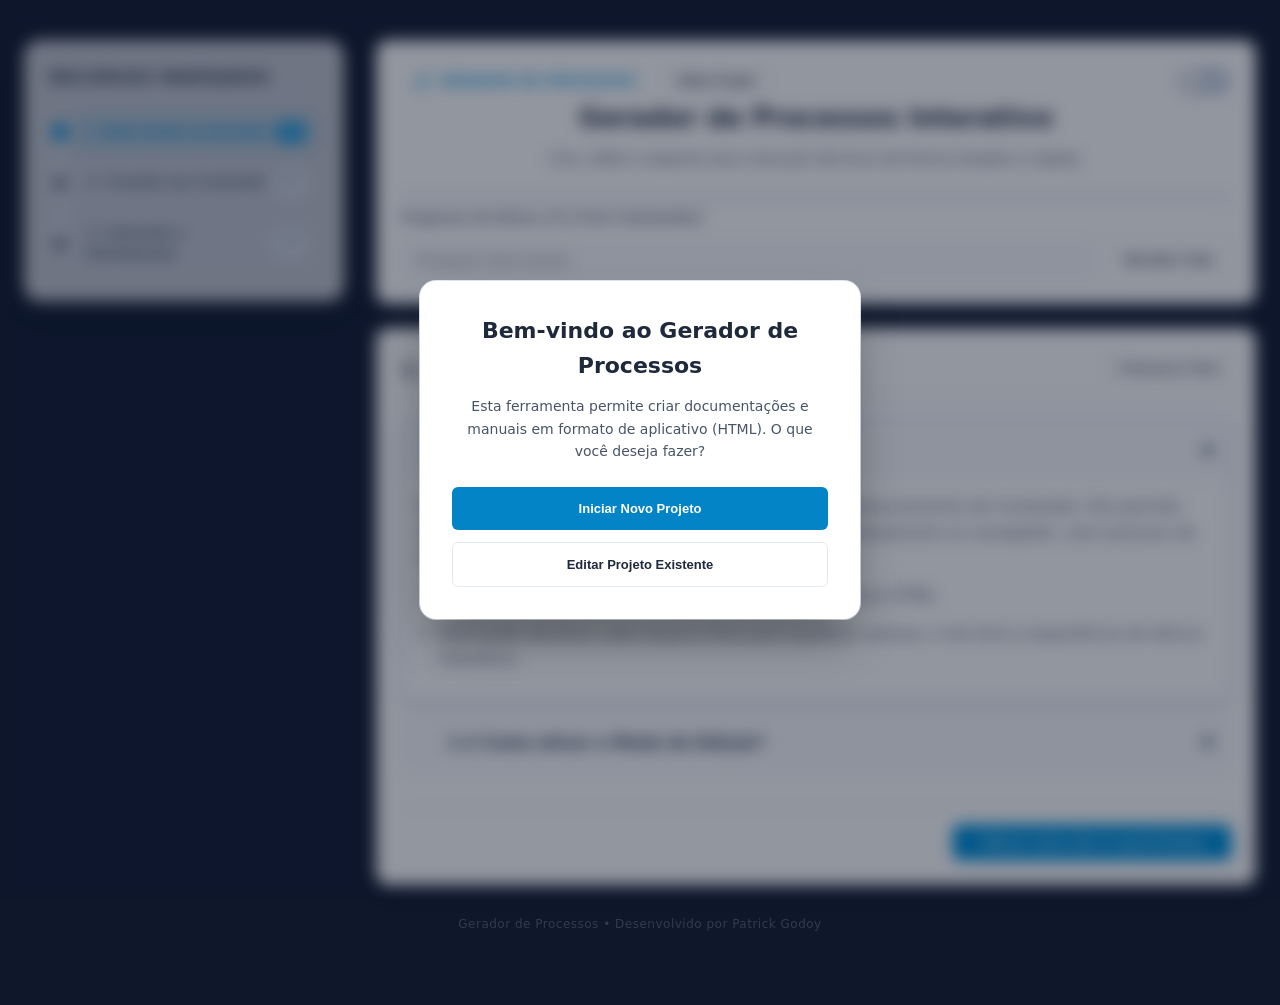
==== commit 2f66368d: "feat: initialize project structure with CSS design system and modular JavaScript logic" ====
--- a/index.html
+++ b/index.html
@@ -4,365 +4,7 @@
   <meta charset="UTF-8" />
   <meta name="viewport" content="width=device-width,initial-scale=1" />
   <title>Gerador de Processos Interativo</title>
-  <style>
-    /* === DESIGN SYSTEM: TOKENS SEPARADOS === */
-    :root {
-      --bg-main: #0f172a;
-      --bg-card: #ffffff;
-      --bg-q: #ffffff;
-      --summary-bg: #f8fafc;
-      --summary-hover: #f1f5f9;
-      --a-bg: #ffffff;
-      
-      --input-bg: #f8fafc;
-      --input-text: #1e293b;
-      --btn-out-bg: #ffffff;
-      
-      --media-bg: #f8fafc;
-      --media-border: #e2e8f0;
-      --toc-active-bg: #f1f5f9;
-      --toc-active-text: #0284c7;
-      
-      --code-bg: #e2e8f0;
-      --code-text: #0284c7;
-      
-      --text-main: #1e293b;
-      --text-muted: #475569;
-      --border-light: #e2e8f0;
-      --sgd-blue: #0284c7;
-      --sgd-blue-hover: #0369a1;
-      
-      --good-bg: #dcfce7; --good-text: #166534;
-      --note-bg: #e0f2fe; --note-text: #0369a1;
-      --warn-bg: #fef08a; --warn-text: #854d0e;
-      --crit-bg: #fecaca; --crit-text: #991b1b;
-      --shadow: 0 10px 25px rgba(15, 23, 42, 0.06);
-      --toggle-bg: #cbd5e1;
-    }
-
-    body.theme-dark-tech {
-      --bg-main: #070a13;
-      --bg-card: #131a2c;
-      --bg-q: #131a2c;
-      --summary-bg: rgba(30, 41, 59, 0.4);
-      --summary-hover: #1e293b;
-      --a-bg: #0f172a;
-      
-      --input-bg: #0f172a;
-      --input-text: #f8fafc;
-      --btn-out-bg: #131a2c;
-      
-      --media-bg: #0f172a;
-      --media-border: #1e293b;
-      --toc-active-bg: #1e293b;
-      --toc-active-text: #6366f1;
-      
-      --code-bg: #1e293b;
-      --code-text: #818cf8;
-      
-      --text-main: #ffffff;
-      --text-muted: #e2e8f0;
-      --border-light: #1e293b;
-      --sgd-blue: #6366f1;
-      --sgd-blue-hover: #4f46e5;
-      
-      --good-bg: rgba(16, 185, 129, 0.15); --good-text: #34d399;
-      --note-bg: rgba(99, 102, 241, 0.15); --note-text: #818cf8;
-      --warn-bg: rgba(234, 179, 8, 0.15);  --warn-text: #facc15;
-      --crit-bg: rgba(239, 68, 68, 0.15);  --crit-text: #f87171;
-      --shadow: 0 10px 30px rgba(0, 0, 0, 0.35);
-      --toggle-bg: #6366f1;
-    }
-
-    * { box-sizing: border-box; }
-    html { scroll-behavior: smooth; }
-    
-    body {
-      margin: 0;
-      font-family: ui-sans-serif, system-ui, -apple-system, "Segoe UI", Roboto, Helvetica, Arial, sans-serif;
-      background-color: var(--bg-main);
-      color: var(--text-main);
-      line-height: 1.6;
-      -webkit-font-smoothing: antialiased;
-      transition: background-color 0.3s ease, color 0.3s ease;
-    }
-
-    a { color: var(--sgd-blue); text-decoration: none; font-weight: 600; cursor: pointer; }
-    a:hover { text-decoration: underline; }
-
-    .wrap { max-width: 1400px; margin: 0 auto; padding: 40px 24px; }
-    .layout { display: grid; grid-template-columns: 320px 1fr; gap: 32px; align-items: start; }
-    @media (max-width: 950px) { .layout { grid-template-columns: 1fr; } }
-    .main-column { display: flex; flex-direction: column; gap: 24px; min-width: 0; }
-
-    .hero {
-      background: var(--bg-card); border-radius: 12px; padding: 24px;
-      box-shadow: var(--shadow); border-top: 4px solid var(--sgd-blue);
-      border: 1px solid var(--border-light); transition: background-color 0.3s ease, border-color 0.3s ease, box-shadow 0.3s ease;
-    }
-
-    .brandRow { display: flex; align-items: center; justify-content: space-between; flex-wrap: wrap; gap: 14px; margin-bottom: 24px; border-bottom: none; padding-bottom: 0; }
-    .brand-meta-wrapper { display: flex; align-items: center; gap: 16px; flex-wrap: wrap; }
-
-    .brandPill {
-      display: inline-flex; align-items: center; gap: 8px;
-      color: var(--sgd-blue); font-weight: 800; letter-spacing: 0.5px;
-      text-transform: uppercase; font-size: 13px; cursor: default;
-      user-select: none; padding: 6px 12px; border-radius: 6px;
-      transition: background-color 0.2s, color 0.2s;
-    }
-    body.edit-mode-active .brandPill { background: rgba(16, 185, 129, 0.15); color: var(--good-text); }
-
-    #editable-main-title { margin: 0 0 8px; font-size: 26px; color: var(--text-main); text-align: center; outline: none; }
-    #editable-main-subtitle { margin: 0 0 24px 0; color: var(--text-muted); font-size: 15px; text-align: center; outline: none; }
-
-    .progress-container {
-      width: 100%; background: var(--border-light); height: 6px;
-      border-radius: 10px; margin-bottom: 8px; overflow: hidden; display: flex;
-    }
-    .progress-bar { width: 0%; background: linear-gradient(90deg, var(--sgd-blue), #10b981); height: 100%; transition: width 0.4s ease; }
-    .progress-text { font-size: 12px; color: var(--text-muted); font-weight: 600; margin-bottom: 12px; display: block; }
-
-    .toolbar { display: flex; gap: 10px; margin-top: 12px; flex-wrap: wrap; align-items: center; }
-    .search-box { flex: 1; min-width: 200px; }
-    .search-box input {
-      width: 100%; padding: 10px 14px; background-color: var(--input-bg);
-      border: 1px solid var(--border-light); color: var(--input-text);
-      border-radius: 6px; font-size: 14px; outline: none; transition: all 0.2s ease;
-    }
-    .search-box input:focus { border-color: var(--sgd-blue); box-shadow: 0 0 0 3px color-mix(in srgb, var(--sgd-blue) 15%, transparent); }
-
-    .btn {
-      background: var(--sgd-blue); color: white; border: none; padding: 10px 16px;
-      border-radius: 6px; font-size: 13px; font-weight: 600; cursor: pointer;
-      transition: background 0.2s; display: inline-flex; align-items: center; justify-content: center; gap: 6px;
-    }
-    .btn:hover { background: var(--sgd-blue-hover); color: white; text-decoration: none;}
-    .btn-outline { background: var(--btn-out-bg); color: var(--text-main); border: 1px solid var(--border-light); transition: background-color 0.2s ease, color 0.2s ease, border-color 0.2s ease; }
-    .btn-outline:hover { background: var(--summary-hover); color: var(--text-main); text-decoration: none;}
-    
-    .btn-export { background: #ea580c; }
-    .btn-export:hover { background: #c2410c; }
-    .btn-save { background: #10b981; }
-    .btn-save:hover { background: #059669; }
-    .btn-cancel { background: #ef4444; }
-    .btn-cancel:hover { background: #dc2626; }
-    
-    .admin-header-actions { display: flex; gap: 8px; flex-wrap: wrap; }
-    .section-nav-footer { display: flex; justify-content: flex-end; margin-top: 24px; padding-top: 16px; border-top: 1px solid var(--border-light); }
-
-    /* === SUMÁRIO === */
-    .toc {
-      position: sticky; top: 24px; 
-      background-color: rgba(255, 255, 255, 0.75);
-      backdrop-filter: blur(20px) saturate(150%);
-      -webkit-backdrop-filter: blur(20px) saturate(150%);
-      border-radius: 16px; padding: 24px; 
-      box-shadow: 0 10px 40px -10px rgba(0,0,0,0.1); 
-      border: 1px solid rgba(255, 255, 255, 0.3); 
-      transition: background-color 0.3s ease, border-color 0.3s ease, box-shadow 0.3s ease;
-    }
-    body.theme-dark-tech .toc { background-color: rgba(19, 26, 44, 0.65); border: 1px solid rgba(255, 255, 255, 0.05); box-shadow: 0 10px 40px -10px rgba(0,0,0,0.5); }
-    .toc h2 { margin: 0 0 20px; font-size: 16px; color: var(--text-main); text-transform: uppercase; letter-spacing: 1px;}
-    .toc > ul { list-style: none; margin: 0 0 0 8px; padding: 0 0 0 16px; display: flex; flex-direction: column; gap: 8px; position: relative; }
-    .toc > ul::before { content: ''; position: absolute; top: 15px; bottom: 25px; left: 0; width: 2px; background: var(--border-light); z-index: 1; }
-    .toc > ul > li { position: relative; }
-    .toc > ul > li > a { display: flex; align-items: center; justify-content: space-between; padding: 10px 12px; border-radius: 8px; color: var(--text-muted); font-weight: 800; font-size: 13px; border: 1px solid transparent; transition: all 0.2s ease; }
-    .toc > ul > li > a::before { content: ''; position: absolute; left: -20.5px; top: 50%; transform: translateY(-50%); width: 10px; height: 10px; border-radius: 50%; background: var(--bg-main); border: 2px solid var(--border-light); z-index: 2; transition: all 0.3s ease; }
-    .toc > ul > li > a:hover { color: var(--text-main); background: rgba(0,0,0,0.03); }
-    body.theme-dark-tech .toc > ul > li > a:hover { background: rgba(255,255,255,0.05); }
-    .toc > ul > li.active-toc-node > a { color: var(--sgd-blue); background: color-mix(in srgb, var(--sgd-blue) 10%, transparent); }
-    .toc > ul > li.active-toc-node > a::before { background: var(--sgd-blue); border-color: var(--sgd-blue); box-shadow: 0 0 0 4px color-mix(in srgb, var(--sgd-blue) 25%, transparent); }
-    .toc > ul > li.partial-toc-node > a { color: #f59e0b; }
-    .toc > ul > li.partial-toc-node > a::before { background: #f59e0b; border-color: #f59e0b; box-shadow: 0 0 0 4px rgba(245, 158, 11, 0.2); }
-    .toc > ul > li.partial-toc-node .toc-counter { background: #f59e0b; color: white; }
-    .toc > ul > li.completed-toc-node > a { color: #10b981; }
-    .toc > ul > li.completed-toc-node > a::before { background: #10b981; border-color: #10b981; box-shadow: 0 0 0 4px rgba(16, 185, 129, 0.2); }
-    .toc > ul > li.completed-toc-node .toc-counter { background: #10b981; color: white; }
-    .toc-counter { font-size: 10px; font-weight: 700; background: var(--border-light); color: var(--text-muted); padding: 2px 6px; border-radius: 20px; transition: all 0.3s ease; }
-    .toc > ul > li.active-toc-node:not(.completed-toc-node):not(.partial-toc-node) .toc-counter { background: var(--sgd-blue); color: white; }
-
-    body.edit-mode-active .toc > ul > li { cursor: grab; border: 1px dashed transparent; }
-    body.edit-mode-active .toc > ul > li:active { cursor: grabbing; }
-    body.edit-mode-active .toc > ul > li.is-dragging { opacity: 0.5; border: 1px dashed var(--sgd-blue); border-radius: 8px; }
-    body.edit-mode-active .toc > ul > li.drag-over-top { border-top: 2px solid var(--sgd-blue); border-radius: 8px; }
-    body.edit-mode-active .toc > ul > li.drag-over-bottom { border-bottom: 2px solid var(--sgd-blue); border-radius: 8px; }
-
-    /* === CONTEÚDO === */
-    .content { display: flex; flex-direction: column; gap: 24px; position: relative; }
-    .section { background: var(--bg-card); border-radius: 12px; padding: 24px; box-shadow: var(--shadow); display: none; border: 1px solid var(--border-light); transition: all 0.3s ease; }
-    .section.active-tab { display: grid; animation: tabFadeIn 0.35s ease forwards; gap: 0;}
-    @keyframes tabFadeIn { from { opacity: 0; transform: translateY(8px); } to { opacity: 1; transform: translateY(0); } }
-
-    body.search-active .section { display: none !important; }
-    body.search-active .section.has-results { display: grid !important; animation: none; gap: 0; margin-bottom: 24px;}
-    body.search-active .section-nav-footer { display: none !important; }
-    
-    .sectionHeader { display: flex; justify-content: space-between; align-items: center; margin-bottom: 20px; border-bottom: 2px solid var(--border-light); padding-bottom: 12px; flex-wrap: wrap; gap: 10px;}
-    .secTitle { margin: 0; font-size: 20px; color: var(--text-main); outline: none; }
-    .header-actions { display: flex; gap: 8px; align-items: center; margin-left: auto; }
-    .btn-unmark-all { font-size: 11px; padding: 6px 10px; border-radius: 4px; }
-
-    .q { margin-bottom: 12px; border: 1px solid var(--border-light); border-radius: 8px; background: var(--bg-q); overflow: hidden; transition: all 0.3s ease; }
-    details.q > summary { cursor: pointer; list-style: none; padding: 16px; font-weight: 600; color: var(--text-main); display: flex; align-items: center; justify-content: space-between; background: var(--summary-bg); transition: background 0.2s, color 0.2s; }
-    details.q > summary:hover { background: var(--summary-hover); }
-    details.q > summary::-webkit-details-marker { display: none; }
-    .sumLeft { display: flex; align-items: center; gap: 12px; width: 90%; }
-    
-    .q-checkbox { width: 18px; height: 18px; border-radius: 4px; border: 2px solid var(--border-light); cursor: pointer; transition: all 0.2s ease; display: inline-flex; align-items: center; justify-content: center; background: var(--bg-card); flex-shrink: 0; }
-    .q-checkbox.checked { background: #10b981; border-color: #10b981; }
-    .q-checkbox.checked::after { content: "✓"; color: white; font-size: 12px; font-weight: bold; }
-    .chev { font-weight: bold; color: var(--text-muted); transition: transform 0.3s; }
-    details[open].q > summary .chev { transform: rotate(180deg); }
-    details[open].q { border-color: rgba(99, 102, 241, 0.4); box-shadow: 0 4px 12px rgba(0,0,0,0.15); }
-
-    .a { padding: 16px; color: var(--text-muted); border-top: 1px solid var(--border-light); background-color: var(--a-bg); transition: all 0.3s ease; }
-    .a p { margin: 0 0 12px; }
-    .a ul, .a ol { margin: 0 0 12px 20px; padding: 0; }
-    .a li { margin-bottom: 12px; }
-    
-    .a code { background-color: var(--code-bg); color: var(--code-text); padding: 2px 6px; border-radius: 4px; font-size: 13px; font-weight: 600; border: 1px solid var(--border-light); transition: all 0.3s ease; }
-
-    /* === MÍDIAS E YOUTUBE CARD === */
-    .media-placeholder { position: relative; margin: 16px 0 4px 0; padding: 20px; border: 2px dashed var(--border-light); border-radius: 8px; background: var(--media-bg); border-color: var(--media-border); text-align: center; color: var(--text-muted); font-size: 13px; transition: all 0.2s; }
-    .resizer-wrap { display: inline-block; max-width: 100%; position: relative; }
-    body.edit-mode-active .resizer-wrap { resize: both; overflow: hidden; border: 1px dashed rgba(16, 185, 129, 0.4); min-width: 150px; min-height: 80px; padding-bottom: 5px; padding-right: 5px; }
-    .resizer-wrap img { display: block; width: 100%; height: 100%; object-fit: contain; border-radius: 6px; box-shadow: var(--shadow); margin: 0 auto; }
-    .resizer-wrap iframe { width: 100%; height: 100%; border-radius: 6px; border: none; display: block; }
-    
-    .yt-card { display: flex; align-items: center; gap: 16px; padding: 16px; border: 1px solid var(--border-light); border-radius: 8px; background: var(--bg-card); text-decoration: none !important; color: var(--text-main); margin: 12px 0; transition: all 0.2s; box-shadow: 0 2px 8px rgba(0,0,0,0.05); }
-    .yt-card:hover { border-color: #ef4444; box-shadow: 0 4px 16px rgba(239, 68, 68, 0.15); transform: translateY(-2px); }
-    .yt-icon { color: #ef4444; font-size: 32px; display: flex; align-items: center; }
-    .yt-text strong { display: block; font-size: 15px; margin-bottom: 4px; }
-    .yt-text { font-size: 13px; color: var(--text-muted); }
-
-    /* === CALLOUTS E CORES === */
-    .callout { margin: 16px 0; padding: 16px; border-radius: 8px; background: var(--bg-main); border-left: 4px solid var(--border-light); transition: all 0.3s ease; }
-    .callout strong { display: block; margin-bottom: 4px; font-size: 13px; text-transform: uppercase; }
-    .callout.info { border-left-color: var(--sgd-blue); background: color-mix(in srgb, var(--sgd-blue) 8%, transparent); }
-    .callout.success { border-left-color: #10b981; background: rgba(16, 185, 129, 0.08); }
-    .callout.warning-yellow { border-left-color: #eab308; background: rgba(234, 179, 8, 0.08); }
-    .callout.danger { border-left-color: #ef4444; background: rgba(239, 68, 68, 0.08); }
-    .callout.warning { border-left-color: #f97316; background: rgba(249, 115, 22, 0.08); }
-
-    .color-picker { display: flex; gap: 12px; justify-content: center; margin-bottom: 16px; flex-wrap: wrap; }
-    .color-swatch { width: 32px; height: 32px; border-radius: 50%; cursor: pointer; border: 2px solid transparent; transition: transform 0.2s; }
-    .color-swatch:hover { transform: scale(1.1); }
-    .color-swatch.active { border-color: var(--text-main); transform: scale(1.1); box-shadow: 0 0 0 2px var(--bg-card), 0 0 0 4px var(--text-main); }
-    .swatch-info { background: #3b82f6; }
-    .swatch-success { background: #10b981; }
-    .swatch-warning-yellow { background: #eab308; }
-    .swatch-warning { background: #f97316; }
-    .swatch-danger { background: #ef4444; }
-
-    /* === CONTROLES ADMIN (BARRAS DE EDIÇÃO) === */
-    body.edit-mode-active .a > * { position: relative; border: 1px solid transparent; padding: 8px 45px 8px 8px; margin-bottom: 8px; border-radius: 6px; }
-    body.edit-mode-active .a > *:hover { border-color: rgba(16, 185, 129, 0.4); background: rgba(16, 185, 129, 0.02); }
-    body.edit-mode-active [contenteditable="true"] { outline: 1px dashed rgba(16, 185, 129, 0.4) !important; background: rgba(16, 185, 129, 0.03); padding: 4px; border-radius: 4px; }
-    
-    /* Toolbar de Formatação (TOPO) */
-    #admin-format-toolbar {
-      position: fixed; top: 16px; left: 50%; transform: translateX(-50%);
-      background: var(--bg-card); border: 2px solid var(--sgd-blue);
-      box-shadow: var(--shadow); padding: 8px 12px; border-radius: 8px;
-      z-index: 100000; display: flex; flex-direction: column; gap: 4px; align-items: center; justify-content: center;
-      max-width: 95vw;
-    }
-    
-    /* Toolbar de Ações (RODAPÉ) */
-    #admin-action-toolbar {
-      position: fixed; bottom: 16px; left: 50%; transform: translateX(-50%);
-      background: var(--bg-card); border: 2px solid var(--sgd-blue);
-      box-shadow: 0 -10px 30px rgba(0,0,0,0.15); padding: 10px 16px; border-radius: 8px;
-      z-index: 100000; display: flex; gap: 10px; align-items: center; justify-content: center; flex-wrap: wrap;
-      max-width: 95vw;
-    }
-
-    .tb-row { display: flex; gap: 6px; align-items: center; justify-content: center; flex-wrap: wrap; width: 100%; }
-
-    #admin-format-toolbar button, #admin-action-toolbar button { 
-      background: var(--summary-bg); color: var(--text-main); border: 1px solid var(--border-light); 
-      border-radius: 6px; padding: 6px 12px; cursor: pointer; font-weight: bold; font-size: 14px; 
-      transition: all 0.2s; display: flex; align-items: center; justify-content: center;
-    }
-    
-    #admin-format-toolbar button:hover, #admin-action-toolbar button:hover { background: var(--sgd-blue); color: white; border-color: var(--sgd-blue); }
-    #admin-format-toolbar .sep, #admin-action-toolbar .sep { width: 1px; background: var(--border-light); height: 20px; margin: 0 4px; }
-
-    /* Menu Suspenso (Dropdowns Ativados por Clique no JS) */
-    .tb-dropdown { position: relative; display: inline-block; }
-    .tb-dropdown-content { 
-      display: none; position: absolute; top: 100%; left: 50%; transform: translateX(-50%); 
-      background: var(--bg-card); box-shadow: var(--shadow); border-radius: 8px; border: 1px solid var(--border-light); 
-      padding: 6px; z-index: 100001; flex-direction: row; gap: 4px; margin-top: 8px;
-    }
-    .tb-dropdown-content.show-flex { display: flex !important; }
-    
-    /* BugFix do Emojigrid */
-    .tb-dropdown-content.emoji-grid { display: none; grid-template-columns: repeat(5, 1fr); gap: 4px; width: max-content; }
-    .tb-dropdown-content.emoji-grid.show-grid { display: grid !important; }
-    
-    .tb-dropdown-content button { padding: 4px; font-size: 16px; width: 32px; height: 32px; display:flex; align-items:center; justify-content:center; }
-
-    .admin-element-controls {
-      position: absolute; right: 4px; top: 4px; display: flex; flex-direction: row; gap: 2px;
-      background: var(--bg-card); border: 1px solid var(--border-light); border-radius: 6px; padding: 4px;
-      box-shadow: 0 2px 5px rgba(0,0,0,0.1); z-index: 10; opacity: 0; transition: opacity 0.2s; pointer-events: none;
-    }
-    body.edit-mode-active .a > *:hover > .admin-element-controls,
-    .admin-element-controls:hover { opacity: 1; pointer-events: auto; }
-    .admin-element-controls button { background: transparent; border: none; font-size: 14px; cursor: pointer; padding: 4px; border-radius: 4px; }
-    .admin-element-controls button:hover { background: var(--bg-main); }
-    .admin-element-controls .delete-block { color: #ef4444; }
-    
-    .admin-add-faq-btn { display: block; width: 100%; padding: 14px; margin: 12px 0; background: rgba(16, 185, 129, 0.1); color: #10b981; border: 2px dashed #10b981; border-radius: 8px; cursor: pointer; font-weight: bold; text-align: center; font-size: 14px; transition: all 0.2s; }
-    .admin-add-faq-btn:hover { background: rgba(16, 185, 129, 0.2); }
-    .admin-add-section-btn { display: block; width: 100%; padding: 16px; margin-top: 12px; background: rgba(2, 132, 199, 0.1); color: var(--sgd-blue); border: 2px dashed var(--sgd-blue); border-radius: 12px; cursor: pointer; font-weight: bold; text-align: center; font-size: 15px; transition: all 0.2s; }
-    .admin-add-section-btn:hover { background: rgba(2, 132, 199, 0.2); transform: translateY(-2px); }
-
-    .admin-delete-sec-btn, .admin-delete-faq-btn { background: rgba(239, 68, 68, 0.1); color: #ef4444; border: 1px solid #ef4444; padding: 4px 8px; border-radius: 4px; cursor: pointer; font-size: 11px; font-weight: bold; transition: all 0.2s; }
-    .admin-delete-sec-btn:hover, .admin-delete-faq-btn:hover { background: #ef4444; color: white; }
-
-    .admin-block-controls { display: flex; gap: 10px; margin-top: 16px; padding-top: 16px; border-top: 1px dashed var(--border-light); }
-    .admin-add-text-btn, .admin-add-media-btn { flex: 1; padding: 10px; background: rgba(16, 185, 129, 0.05); color: #10b981; border: 1px dashed #10b981; border-radius: 6px; cursor: pointer; font-weight: bold; transition: all 0.2s; font-size: 13px; }
-    .admin-add-text-btn:hover, .admin-add-media-btn:hover { background: rgba(16, 185, 129, 0.15); }
-
-    /* === MODAIS DE INTERFACE === */
-    .modal-overlay { position: fixed; top: 0; left: 0; right: 0; bottom: 0; background: rgba(0,0,0,0.6); backdrop-filter: blur(5px); display: flex; align-items: center; justify-content: center; z-index: 999999; }
-    .modal-content { background: var(--bg-card); padding: 32px; border-radius: 16px; width: 380px; max-width: 90%; box-shadow: 0 25px 50px -12px rgba(0, 0, 0, 0.5); border: 1px solid var(--border-light); text-align: left; }
-    .modal-content h3 { margin: 0 0 12px 0; font-size: 20px; color: var(--text-main); text-align: center; }
-    .modal-content p { margin: 0 0 24px 0; font-size: 14px; color: var(--text-muted); line-height: 1.5; text-align: center; }
-    
-    .modal-input { width: 100%; padding: 12px; margin-bottom: 16px; border: 1px solid var(--border-light); border-radius: 8px; background: var(--input-bg); color: var(--input-text); outline: none; font-size: 14px; }
-    .modal-input:focus { border-color: var(--sgd-blue); box-shadow: 0 0 0 3px color-mix(in srgb, var(--sgd-blue) 15%, transparent); }
-
-    .modal-actions { display:flex; gap: 12px; justify-content: center; margin-top: 24px; flex-direction: column;}
-    .modal-actions .btn { width: 100%; padding: 14px; }
-
-    table { width: 100%; border-collapse: collapse; margin: 16px 0; font-size: 13px; }
-    th, td { padding: 10px 12px; text-align: left; border-bottom: 1px solid var(--border-light); transition: background-color 0.3s ease, border-color 0.3s ease; }
-    th { background: var(--summary-bg); font-weight: 600; color: var(--text-main); border-bottom: 2px solid var(--border-light); }
-    td { color: var(--text-muted); }
-    th:first-child, td:first-child { white-space: nowrap; width: 25%; }
-
-    @keyframes rowPulse { 0% { background-color: transparent; } 50% { background-color: rgba(99, 102, 241, 0.25); } 100% { background-color: transparent; } }
-    tr.pulsing-shortcut { animation: rowPulse 1s ease 2; border-left: 4px solid var(--sgd-blue); }
-
-    .scroll-to-top-btn { position: fixed; bottom: 85px; right: 30px; width: 48px; height: 48px; border-radius: 50%; background-color: var(--sgd-blue); color: white; border: none; box-shadow: var(--shadow); cursor: pointer; display: flex; align-items: center; justify-content: center; transition: all 0.3s ease; z-index: 1000; opacity: 1; transform: translateY(0); }
-    .scroll-to-top-btn.hidden { opacity: 0; pointer-events: none; transform: translateY(20px); }
-    .scroll-to-top-btn:hover { background-color: var(--sgd-blue-hover); transform: translateY(-3px); box-shadow: 0 10px 25px rgba(0,0,0,0.2); }
-
-    .theme-switch-wrapper { display: flex; align-items: center; margin-left: auto; }
-    .theme-switch-pill { position: relative; display: inline-block; width: 56px; height: 28px; cursor: pointer; }
-    .theme-switch-pill input { opacity: 0; width: 0; height: 0; }
-    .theme-switch-slider { position: absolute; top: 0; left: 0; right: 0; bottom: 0; background-color: var(--toggle-bg); border-radius: 34px; transition: background-color 0.3s ease; }
-    .theme-switch-slider::before { content: "☀️"; display: flex; align-items: center; justify-content: center; font-size: 12px; position: absolute; height: 22px; width: 22px; left: 3px; bottom: 3px; background-color: #ffffff; border-radius: 50%; transition: transform 0.3s cubic-bezier(0.4, 0, 0.2, 1), content 0.3s ease; box-shadow: 0 2px 5px rgba(0, 0, 0, 0.2); z-index: 2; }
-    body.theme-dark-tech .theme-switch-slider::before { content: "🌙"; transform: translateX(28px); }
-
-    .hidden { display: none !important; }
-
-    .footer { margin-top: 30px; text-align: center; color: var(--text-muted); font-size: 12px; padding-bottom: 30px; letter-spacing: 0.5px; opacity: 0.6; }
-  </style>
+  <link rel="stylesheet" href="style.css">
 </head>
 
 <body data-is-new="true">
@@ -690,1177 +332,80 @@
        </div>
     </div>
 
+    <div class="modal-overlay hidden" id="publishProcessModal">
+       <div class="modal-content">
+          <h3>🚀 Publicar Processo Online</h3>
+          <p>Digite um identificador simples para o link do seu processo (use apenas letras, números e hifens).</p>
+          
+          <div class="modal-field-group">
+             <label class="modal-label">Identificador do Processo (Slug)</label>
+             <input type="text" id="publishSlug" placeholder="Ex: onboarding-vendas" class="modal-input" autocomplete="off" oninput="updatePublishSlugPreview(this.value)">
+          </div>
+          
+          <p style="font-size: 11px; color: var(--text-muted); text-align: left; margin-top: -8px;">
+             O link gerado será:<br>
+             <code style="font-weight: bold; color: var(--sgd-blue); word-break: break-all;">https://PatrickSud.github.io/gerador-de-processos/processos/<span id="publishPreviewSlug">onboarding-vendas</span>.html</code>
+          </p>
+
+          <div style="display:flex; gap: 8px; justify-content:center; margin-top: 20px;">
+             <button class="btn btn-outline" onclick="closeModal('publishProcessModal')">Cancelar</button>
+             <button class="btn" onclick="submitPublishProcess()">Publicar e Gerar Link</button>
+          </div>
+       </div>
+    </div>
+
+    <div class="modal-overlay hidden" id="githubSuccessModal">
+       <div class="modal-content" style="width: 500px;">
+          <h3>🚀 Publicado com Sucesso!</h3>
+          <p>O processo foi salvo no seu repositório GitHub. Abaixo estão os links gerados:</p>
+          
+          <div class="github-success-card">
+             <div class="github-link-item">
+                <label>Visualização Direta (GitHub Pages)</label>
+                <a id="ghPagesLink" href="#" target="_blank">https://...</a>
+             </div>
+             <div class="github-link-item">
+                <label>Arquivo no Repositório GitHub</label>
+                <a id="ghRepoLink" href="#" target="_blank">https://...</a>
+             </div>
+          </div>
+          
+          <div style="display:flex; gap: 8px; justify-content:center; margin-top: 16px; flex-direction:column;">
+             <button class="btn" onclick="copyGithubPagesLink()">📋 Copiar Link de Visualização</button>
+             <button class="btn btn-outline" onclick="closeModal('githubSuccessModal')">Fechar</button>
+          </div>
+       </div>
+    </div>
+
+    <div class="modal-overlay hidden" id="shareLinkModal">
+       <div class="modal-content" style="width: 500px;">
+          <h3>🔗 Link de Compartilhamento</h3>
+          <p>Este link contém todos os dados e edições do seu processo de forma compactada. Qualquer pessoa com ele poderá visualizá-lo instantaneamente sem configurações de servidor.</p>
+          
+          <div class="modal-field-group">
+             <label class="modal-label">Link Gerado</label>
+             <input type="text" id="shareLinkInput" class="modal-input" readonly onclick="this.select()">
+          </div>
+          
+          <div style="display:flex; gap: 8px; justify-content:center; margin-top: 16px; flex-direction:column;">
+             <button class="btn" onclick="copyShareLinkToClipboard()">📋 Copiar Link</button>
+             <button class="btn btn-outline" onclick="closeModal('shareLinkModal')">Fechar</button>
+          </div>
+       </div>
+    </div>
+ 
+    <div class="loader-overlay hidden" id="globalLoader">
+       <div class="loader-spinner"></div>
+       <div class="loader-text" id="globalLoaderText">Publicando no GitHub...</div>
+    </div>
+
     <button id="scroll-to-top-btn" class="scroll-to-top-btn hidden" onclick="scrollToTop()" title="Subir ao Topo">
       <svg viewBox="0 0 24 24" width="24" height="24" stroke="currentColor" stroke-width="2.5" fill="none" stroke-linecap="round" stroke-linejoin="round"><polyline points="18 15 12 9 6 15"></polyline></svg>
     </button>
 
   </div>
 
-  <script>
-    let isEditMode = false;
-    let savedRange = null;
-    let activeMediaPlaceholder = null;
-    let backupLayoutHTML = null;
-    let currentCalloutColor = 'info';
-
-    // === SISTEMA DE UNDO/REDO (HISTÓRICO) ===
-    let historyStack = [];
-    let historyIndex = -1;
-    let isRestoring = false;
-    let typingTimer;
-
-    function saveHistoryState() {
-        if (isRestoring || !isEditMode) return;
-        const containerHtml = document.getElementById('faqContainer').innerHTML;
-        const tocHtml = document.getElementById('tocList').innerHTML;
-        
-        if (historyIndex >= 0 && 
-            historyStack[historyIndex].container === containerHtml && 
-            historyStack[historyIndex].toc === tocHtml) {
-            return;
-        }
-
-        if (historyIndex < historyStack.length - 1) {
-            historyStack = historyStack.slice(0, historyIndex + 1);
-        }
-
-        historyStack.push({ container: containerHtml, toc: tocHtml });
-        
-        if (historyStack.length > 50) {
-            historyStack.shift();
-        } else {
-            historyIndex++;
-        }
-    }
-
-    function undo() {
-        if (!isEditMode || historyIndex <= 0) return;
-        isRestoring = true;
-        historyIndex--;
-        restoreHistoryState();
-        isRestoring = false;
-    }
-
-    function redo() {
-        if (!isEditMode || historyIndex >= historyStack.length - 1) return;
-        isRestoring = true;
-        historyIndex++;
-        restoreHistoryState();
-        isRestoring = false;
-    }
-
-    function restoreHistoryState() {
-        const state = historyStack[historyIndex];
-        document.getElementById('faqContainer').innerHTML = state.container;
-        document.getElementById('tocList').innerHTML = state.toc;
-        
-        bindAllSectionTitleSync();
-        makeTOCDraggable();
-        updateSectionFooters();
-        
-        document.querySelectorAll('.faq-item .a').forEach(ans => {
-            Array.from(ans.children).forEach(el => attachAdminControlsToBlock(el));
-        });
-        document.querySelectorAll('.section').forEach(sec => injectAdminControlsToSection(sec));
-        
-        setElementsEditable(true);
-    }
-
-    // Intercepta digitações para salvar no histórico
-    document.addEventListener('input', (e) => {
-        if (!isEditMode) return;
-        
-        if (e.target.classList.contains('secTitle')) {
-            const section = e.target.closest('.section');
-            const tocLink = document.querySelector(`.toc a[href="#${section.id}"] .toc-text`);
-            if (tocLink) tocLink.textContent = e.target.textContent;
-        } else if (e.target.classList.contains('toc-text')) {
-            const link = e.target.closest('a');
-            const targetId = link.getAttribute('href').replace('#', '');
-            const secTitle = document.querySelector(`#${targetId} .secTitle`);
-            if (secTitle) secTitle.textContent = e.target.textContent;
-        }
-
-        clearTimeout(typingTimer);
-        typingTimer = setTimeout(saveHistoryState, 1000);
-    });
-
-    // Atalhos Globais de Teclado
-    window.addEventListener('keydown', (e) => {
-        if (isEditMode) {
-            if (e.ctrlKey && e.key === 'z') { e.preventDefault(); undo(); }
-            if (e.ctrlKey && e.key === 'y') { e.preventDefault(); redo(); }
-        }
-
-        const activeSec = document.querySelector('.section.active-tab');
-        if (!activeSec) return;
-        
-        let rowTarget = null;
-        const key = e.key.toLowerCase();
-        
-        if (e.ctrlKey && key === 'b') { rowTarget = document.querySelector('tr[data-shortcut="b"]'); }
-        if (e.ctrlKey && key === 'i') { rowTarget = document.querySelector('tr[data-shortcut="i"]'); }
-        if (e.ctrlKey && key === 'u') { rowTarget = document.querySelector('tr[data-shortcut="u"]'); }
-        if (e.ctrlKey && key === 'm') { rowTarget = document.querySelector('tr[data-shortcut="m"]'); }
-        if (e.altKey && e.shiftKey && key === 'u') { rowTarget = document.querySelector('tr[data-shortcut="alt-shift-u"]'); }
-        if (e.ctrlKey && e.altKey && key === 't') { rowTarget = document.querySelector('tr[data-shortcut="t"]'); }
-        
-        if (rowTarget && !isEditMode) {
-          rowTarget.classList.remove('pulsing-shortcut');
-          void rowTarget.offsetWidth;
-          rowTarget.classList.add('pulsing-shortcut');
-        }
-    });
-
-    // === GESTÃO DO JSON E CREDENCIAIS ===
-    function getProjectMeta() {
-        try { return JSON.parse(document.getElementById('project-credentials').textContent); } 
-        catch(e) { return { isSet: false, user: "", pass: "" }; }
-    }
-
-    function setProjectMeta(meta) {
-        document.getElementById('project-credentials').textContent = JSON.stringify(meta);
-    }
-
-    // === INICIALIZAÇÃO E IMPORTAÇÃO ROBUSTA ===
-    document.addEventListener('DOMContentLoaded', () => {
-      const isNew = document.body.getAttribute('data-is-new');
-      if (isNew !== 'false') {
-          document.getElementById('welcomeModal').classList.remove('hidden');
-      }
-
-      initTabNavigation();
-      initProgressSystem();
-      
-      const savedThemePref = localStorage.getItem('sgd_faq_theme_pref');
-      const checkbox = document.getElementById('themeToggleCheckbox');
-      
-      if (savedThemePref === 'dark-tech' || checkbox.hasAttribute('checked')) {
-        document.body.classList.add('theme-dark-tech');
-        checkbox.checked = true;
-      } else {
-        document.body.classList.remove('theme-dark-tech');
-        checkbox.checked = false;
-      }
-      
-      const btn = document.getElementById('toggle-all-btn');
-      if (btn) btn.textContent = "Recolher Tudo";
-      
-      switchTab('sec-1', true);
-    });
-
-    function startNewProject() {
-        closeModal('welcomeModal');
-        initiateEditMode(); 
-    }
-
-    function importProject(event) {
-        const file = event.target.files[0];
-        if(!file) return;
-        const reader = new FileReader();
-        reader.onload = function(e) {
-            const htmlContent = e.target.result;
-            const parser = new DOMParser();
-            const doc = parser.parseFromString(htmlContent, 'text/html');
-            
-            const newFaqContainer = doc.getElementById('faqContainer');
-            const newTocList = doc.getElementById('tocList');
-            const newTitle = doc.getElementById('editable-main-title');
-            const newSubtitle = doc.getElementById('editable-main-subtitle');
-            const newCreds = doc.getElementById('project-credentials');
-            
-            if (!newFaqContainer || !newTocList) {
-                alert("Erro: O arquivo selecionado não é um projeto válido deste Gerador.");
-                document.getElementById('importFileInput').value = '';
-                return;
-            }
-
-            // Injeta o conteúdo via innerHTML de forma segura
-            document.getElementById('faqContainer').innerHTML = newFaqContainer.innerHTML;
-            document.getElementById('tocList').innerHTML = newTocList.innerHTML;
-            
-            if(newTitle) document.getElementById('editable-main-title').innerHTML = newTitle.innerHTML;
-            if(newSubtitle) document.getElementById('editable-main-subtitle').innerHTML = newSubtitle.innerHTML;
-            if(newCreds) document.getElementById('project-credentials').textContent = newCreds.textContent;
-            
-            document.body.setAttribute('data-is-new', 'false');
-            closeModal('welcomeModal');
-            
-            // Re-bind eventos vitais
-            cleanupAdminUI();
-            updateSectionFooters();
-            updateTOCCounters();
-            
-            const firstTab = document.querySelector('.section');
-            if(firstTab) switchTab(firstTab.id, true);
-            
-            // Limpa o input de arquivo caso o usuário queira importar o mesmo de novo
-            document.getElementById('importFileInput').value = '';
-
-            // Tenta abrir o modo edição do projeto importado
-            setTimeout(() => { initiateEditMode(); }, 300);
-        };
-        reader.readAsText(file);
-    }
-
-    function initiateEditMode() {
-        const meta = getProjectMeta();
-        if (meta.isSet) {
-            if (localStorage.getItem('sgd_admin_remembered') === 'true') {
-                enableAdminMode();
-            } else {
-                document.getElementById('loginModal').classList.remove('hidden');
-                setTimeout(() => document.getElementById('adminUser').focus(), 100);
-            }
-        } else {
-            enableAdminMode();
-        }
-    }
-
-    function submitLogin() {
-        const user = document.getElementById('adminUser').value;
-        const pass = document.getElementById('adminPass').value;
-        const meta = getProjectMeta();
-        
-        if (user === meta.user && pass === meta.pass) {
-            if(document.getElementById('rememberCreds').checked) {
-                localStorage.setItem('sgd_admin_remembered', 'true');
-            }
-            closeModal('loginModal');
-            document.getElementById('adminUser').value = '';
-            document.getElementById('adminPass').value = '';
-            enableAdminMode();
-        } else {
-            alert("❌ Acesso negado! Credenciais inválidas.");
-        }
-    }
-
-    function enableAdminMode() {
-        isEditMode = true;
-        document.body.classList.add('edit-mode-active');
-        
-        historyStack = [];
-        historyIndex = -1;
-        saveHistoryState();
-
-        document.getElementById('editProjectBtn').classList.add('hidden');
-        
-        setElementsEditable(true);
-        injectFormatToolbar();
-        injectAdminControls();
-        makeTOCDraggable();
-        bindAllSectionTitleSync();
-        
-        document.querySelectorAll('.faq-item .a').forEach(ans => {
-            Array.from(ans.children).forEach(el => attachAdminControlsToBlock(el));
-        });
-    }
-
-    function saveEdits() {
-        saveHistoryState(); 
-        alert("💾 Alterações salvas na memória temporária do navegador!");
-    }
-
-    function saveAndCloseEdits() {
-        saveHistoryState();
-        disableAdminMode();
-    }
-
-    function cancelEdits() {
-        if(confirm("⚠️ Atenção: Isso descartará todas as alterações voltando ao estado inicial salvo. Deseja continuar?")) {
-            if(historyStack.length > 0) {
-                historyIndex = 0;
-                restoreHistoryState();
-            }
-            disableAdminMode();
-        }
-    }
-
-    function closeModal(id) { document.getElementById(id).classList.add('hidden'); }
-
-    function disableAdminMode() {
-      isEditMode = false;
-      document.body.classList.remove('edit-mode-active');
-      document.getElementById('editProjectBtn').classList.remove('hidden');
-      
-      setElementsEditable(false);
-      cleanupAdminUI();
-      document.querySelectorAll('.toc > ul > li').forEach(li => { li.removeAttribute('draggable'); });
-      initTabNavigation();
-      updateOverallProgress();
-    }
-
-    function setElementsEditable(editable) {
-      const state = editable ? "true" : "false";
-      const targets = document.querySelectorAll(
-        '#editable-main-title, #editable-main-subtitle, .secTitle, .qText, .a p, .a li, table th, table td, .callout strong, .toc-text, .yt-text strong'
-      );
-      targets.forEach(el => el.setAttribute('contenteditable', state));
-    }
-
-    function bindAllSectionTitleSync() {
-        document.querySelectorAll('.secTitle').forEach(titleEl => {
-            if(!titleEl.dataset.syncBound) {
-                titleEl.dataset.syncBound = "true";
-            }
-        });
-    }
-
-    function makeTOCDraggable() {
-       const tocItems = document.querySelectorAll('.toc > ul > li');
-       let draggedItem = null;
-
-       tocItems.forEach(item => {
-           item.setAttribute('draggable', 'true');
-           item.addEventListener('dragstart', function(e) {
-               if(!isEditMode) { e.preventDefault(); return; }
-               draggedItem = this; e.dataTransfer.effectAllowed = 'move';
-               setTimeout(() => this.classList.add('is-dragging'), 0);
-           });
-           item.addEventListener('dragend', function() {
-               this.classList.remove('is-dragging');
-               document.querySelectorAll('.toc > ul > li').forEach(i => i.classList.remove('drag-over-top', 'drag-over-bottom'));
-               draggedItem = null;
-               saveHistoryState();
-           });
-           item.addEventListener('dragover', function(e) {
-               e.preventDefault();
-               if(!isEditMode || this === draggedItem) return;
-               const rect = this.getBoundingClientRect();
-               const isBottomHalf = (e.clientY - rect.top) / rect.height > 0.5;
-               this.classList.remove('drag-over-top', 'drag-over-bottom');
-               this.classList.add(isBottomHalf ? 'drag-over-bottom' : 'drag-over-top');
-           });
-           item.addEventListener('dragleave', function() { this.classList.remove('drag-over-top', 'drag-over-bottom'); });
-           item.addEventListener('drop', function(e) {
-               e.preventDefault();
-               if(!isEditMode || this === draggedItem) return;
-               this.classList.remove('drag-over-top', 'drag-over-bottom');
-               const rect = this.getBoundingClientRect();
-               const isBottomHalf = (e.clientY - rect.top) / rect.height > 0.5;
-               if (isBottomHalf) { this.parentNode.insertBefore(draggedItem, this.nextSibling); } 
-               else { this.parentNode.insertBefore(draggedItem, this); }
-               reorderSectionsInDOM();
-           });
-       });
-    }
-
-    function reorderSectionsInDOM() {
-       const container = document.getElementById('faqContainer');
-       document.querySelectorAll('.toc > ul > li > a').forEach(link => {
-           const targetId = link.getAttribute('href').replace('#', '');
-           const section = document.getElementById(targetId);
-           if(section) container.appendChild(section);
-       });
-       const addBtn = document.querySelector('.admin-add-section-btn');
-       if(addBtn) container.appendChild(addBtn);
-       updateSectionFooters();
-    }
-
-    function injectFormatToolbar() {
-      if(document.getElementById('admin-format-toolbar')) return;
-      
-      const tbTop = document.createElement('div');
-      tbTop.id = 'admin-format-toolbar';
-      tbTop.innerHTML = `
-        <div class="tb-row">
-            <button onmousedown="event.preventDefault(); document.execCommand('bold', false, null); saveHistoryState();" title="Negrito (Ctrl+B)">B</button>
-            <button onmousedown="event.preventDefault(); document.execCommand('italic', false, null); saveHistoryState();" title="Itálico (Ctrl+I)">I</button>
-            <button onmousedown="event.preventDefault(); document.execCommand('underline', false, null); saveHistoryState();" title="Sublinhado (Ctrl+U)">U</button>
-            
-            <div class="sep"></div>
-            
-            <div class="tb-dropdown" title="Cor do Texto">
-               <button onmousedown="event.preventDefault(); toggleToolbarDropdown('dd-color', 'flex');">🎨</button>
-               <div id="dd-color" class="tb-dropdown-content">
-                   <button style="background: #ef4444; width:20px; height:20px; padding:0;" onmousedown="event.preventDefault(); document.execCommand('foreColor', false, '#ef4444'); closeAllDropdowns(); saveHistoryState();"></button>
-                   <button style="background: #3b82f6; width:20px; height:20px; padding:0;" onmousedown="event.preventDefault(); document.execCommand('foreColor', false, '#3b82f6'); closeAllDropdowns(); saveHistoryState();"></button>
-                   <button style="background: #10b981; width:20px; height:20px; padding:0;" onmousedown="event.preventDefault(); document.execCommand('foreColor', false, '#10b981'); closeAllDropdowns(); saveHistoryState();"></button>
-                   <button style="background: #f59e0b; width:20px; height:20px; padding:0;" onmousedown="event.preventDefault(); document.execCommand('foreColor', false, '#f59e0b'); closeAllDropdowns(); saveHistoryState();"></button>
-                   <button style="background: #1e293b; width:20px; height:20px; padding:0;" onmousedown="event.preventDefault(); document.execCommand('foreColor', false, '#1e293b'); closeAllDropdowns(); saveHistoryState();"></button>
-               </div>
-            </div>
-
-            <div class="tb-dropdown" title="Cor de Destaque">
-               <button onmousedown="event.preventDefault(); toggleToolbarDropdown('dd-hilite', 'flex');">🖍️</button>
-               <div id="dd-hilite" class="tb-dropdown-content">
-                   <button style="background: #fecaca; width:20px; height:20px; padding:0;" onmousedown="event.preventDefault(); document.execCommand('hiliteColor', false, '#fecaca'); document.execCommand('backColor', false, '#fecaca'); closeAllDropdowns(); saveHistoryState();"></button>
-                   <button style="background: #bfdbfe; width:20px; height:20px; padding:0;" onmousedown="event.preventDefault(); document.execCommand('hiliteColor', false, '#bfdbfe'); document.execCommand('backColor', false, '#bfdbfe'); closeAllDropdowns(); saveHistoryState();"></button>
-                   <button style="background: #bbf7d0; width:20px; height:20px; padding:0;" onmousedown="event.preventDefault(); document.execCommand('hiliteColor', false, '#bbf7d0'); document.execCommand('backColor', false, '#bbf7d0'); closeAllDropdowns(); saveHistoryState();"></button>
-                   <button style="background: #fef08a; width:20px; height:20px; padding:0;" onmousedown="event.preventDefault(); document.execCommand('hiliteColor', false, '#fef08a'); document.execCommand('backColor', false, '#fef08a'); closeAllDropdowns(); saveHistoryState();"></button>
-                   <button style="background: #e2e8f0; width:20px; height:20px; padding:0; color:#000; font-size:10px; display:flex; align-items:center; justify-content:center;" onmousedown="event.preventDefault(); document.execCommand('hiliteColor', false, 'transparent'); document.execCommand('backColor', false, 'transparent'); closeAllDropdowns(); saveHistoryState();" title="Remover">X</button>
-               </div>
-            </div>
-
-            <div class="tb-dropdown" title="Emojis">
-              <button onmousedown="event.preventDefault(); toggleToolbarDropdown('dd-emoji', 'grid');">😀</button>
-              <div id="dd-emoji" class="tb-dropdown-content emoji-grid">
-                 <button onmousedown="event.preventDefault(); document.execCommand('insertText', false, '😀'); closeAllDropdowns(); saveHistoryState();">😀</button>
-                 <button onmousedown="event.preventDefault(); document.execCommand('insertText', false, '😂'); closeAllDropdowns(); saveHistoryState();">😂</button>
-                 <button onmousedown="event.preventDefault(); document.execCommand('insertText', false, '🥰'); closeAllDropdowns(); saveHistoryState();">🥰</button>
-                 <button onmousedown="event.preventDefault(); document.execCommand('insertText', false, '😎'); closeAllDropdowns(); saveHistoryState();">😎</button>
-                 <button onmousedown="event.preventDefault(); document.execCommand('insertText', false, '🤔'); closeAllDropdowns(); saveHistoryState();">🤔</button>
-                 <button onmousedown="event.preventDefault(); document.execCommand('insertText', false, '🙌'); closeAllDropdowns(); saveHistoryState();">🙌</button>
-                 <button onmousedown="event.preventDefault(); document.execCommand('insertText', false, '👍'); closeAllDropdowns(); saveHistoryState();">👍</button>
-                 <button onmousedown="event.preventDefault(); document.execCommand('insertText', false, '👏'); closeAllDropdowns(); saveHistoryState();">👏</button>
-                 <button onmousedown="event.preventDefault(); document.execCommand('insertText', false, '🤝'); closeAllDropdowns(); saveHistoryState();">🤝</button>
-                 <button onmousedown="event.preventDefault(); document.execCommand('insertText', false, '💪'); closeAllDropdowns(); saveHistoryState();">💪</button>
-                 <button onmousedown="event.preventDefault(); document.execCommand('insertText', false, '💡'); closeAllDropdowns(); saveHistoryState();">💡</button>
-                 <button onmousedown="event.preventDefault(); document.execCommand('insertText', false, '✅'); closeAllDropdowns(); saveHistoryState();">✅</button>
-                 <button onmousedown="event.preventDefault(); document.execCommand('insertText', false, '❌'); closeAllDropdowns(); saveHistoryState();">❌</button>
-                 <button onmousedown="event.preventDefault(); document.execCommand('insertText', false, '⚠️'); closeAllDropdowns(); saveHistoryState();">⚠️</button>
-                 <button onmousedown="event.preventDefault(); document.execCommand('insertText', false, '🔥'); closeAllDropdowns(); saveHistoryState();">🔥</button>
-                 <button onmousedown="event.preventDefault(); document.execCommand('insertText', false, '✨'); closeAllDropdowns(); saveHistoryState();">✨</button>
-                 <button onmousedown="event.preventDefault(); document.execCommand('insertText', false, '📌'); closeAllDropdowns(); saveHistoryState();">📌</button>
-                 <button onmousedown="event.preventDefault(); document.execCommand('insertText', false, '🚀'); closeAllDropdowns(); saveHistoryState();">🚀</button>
-                 <button onmousedown="event.preventDefault(); document.execCommand('insertText', false, '💻'); closeAllDropdowns(); saveHistoryState();">💻</button>
-                 <button onmousedown="event.preventDefault(); document.execCommand('insertText', false, '⚙️'); closeAllDropdowns(); saveHistoryState();">⚙️</button>
-                 <button onmousedown="event.preventDefault(); document.execCommand('insertText', false, '🛠️'); closeAllDropdowns(); saveHistoryState();">🛠️</button>
-                 <button onmousedown="event.preventDefault(); document.execCommand('insertText', false, '📊'); closeAllDropdowns(); saveHistoryState();">📊</button>
-                 <button onmousedown="event.preventDefault(); document.execCommand('insertText', false, '📈'); closeAllDropdowns(); saveHistoryState();">📈</button>
-                 <button onmousedown="event.preventDefault(); document.execCommand('insertText', false, '📝'); closeAllDropdowns(); saveHistoryState();">📝</button>
-                 <button onmousedown="event.preventDefault(); document.execCommand('insertText', false, '📎'); closeAllDropdowns(); saveHistoryState();">📎</button>
-              </div>
-            </div>
-
-            <div class="sep"></div>
-            
-            <div class="tb-dropdown" title="Alinhamento">
-               <button onmousedown="event.preventDefault(); toggleToolbarDropdown('dd-align', 'flex');">≡</button>
-               <div id="dd-align" class="tb-dropdown-content">
-                  <button onmousedown="event.preventDefault(); document.execCommand('justifyLeft', false, null); closeAllDropdowns(); saveHistoryState();" title="Esquerda">⫷</button>
-                  <button onmousedown="event.preventDefault(); document.execCommand('justifyCenter', false, null); closeAllDropdowns(); saveHistoryState();" title="Centro">≡</button>
-                  <button onmousedown="event.preventDefault(); document.execCommand('justifyRight', false, null); closeAllDropdowns(); saveHistoryState();" title="Direita">⫸</button>
-               </div>
-            </div>
-
-            <div class="sep"></div>
-            <button onmousedown="event.preventDefault(); document.execCommand('insertOrderedList', false, null); saveHistoryState();" title="Lista Numerada">1.</button>
-            <button onmousedown="event.preventDefault(); document.execCommand('insertUnorderedList', false, null); saveHistoryState();" title="Lista Marcadores">•</button>
-            <div class="sep"></div>
-            
-            <button onmousedown="event.preventDefault(); openCalloutModal();" title="Inserir Caixa de Anotação">💡</button>
-            <button onmousedown="event.preventDefault(); openLinkModal();" title="Inserir Link">🔗</button>
-            <button onmousedown="event.preventDefault(); applyMarkdownToSelection();" title="Converter Markdown para HTML">MD</button>
-        </div>
-      `;
-      document.body.appendChild(tbTop);
-
-      const tbBottom = document.createElement('div');
-      tbBottom.id = 'admin-action-toolbar';
-      tbBottom.innerHTML = `
-        <button onmousedown="event.preventDefault(); saveEdits();" style="color: #10b981;">💾 Salvar</button>
-        <button onmousedown="event.preventDefault(); saveAndCloseEdits();" style="color: #10b981;">✅ Concluir</button>
-        <div class="sep"></div>
-        <button onmousedown="event.preventDefault(); cancelEdits();" style="color: #ef4444;">❌ Descartar</button>
-        <button onmousedown="event.preventDefault(); exportUpdatedHTML();" style="color: #ea580c;">📦 Exportar (.html)</button>
-      `;
-      document.body.appendChild(tbBottom);
-    }
-
-    function toggleToolbarDropdown(id, displayType) {
-        const el = document.getElementById(id);
-        const isCurrentlyOpen = el.classList.contains('show-flex') || el.classList.contains('show-grid');
-        closeAllDropdowns();
-        if (!isCurrentlyOpen) {
-            el.classList.add(displayType === 'grid' ? 'show-grid' : 'show-flex');
-        }
-    }
-
-    function closeAllDropdowns() {
-        document.querySelectorAll('.tb-dropdown-content').forEach(el => {
-            el.classList.remove('show-flex', 'show-grid');
-        });
-    }
-
-    document.addEventListener('mousedown', function(e) {
-        if (!e.target.closest('.tb-dropdown')) {
-            closeAllDropdowns();
-        }
-    });
-
-    function openLinkModal() {
-        if (window.getSelection) {
-            const sel = window.getSelection();
-            if (sel.getRangeAt && sel.rangeCount) {
-                savedRange = sel.getRangeAt(0);
-                document.getElementById('linkDesc').value = sel.toString();
-            }
-        }
-        document.getElementById('linkModal').classList.remove('hidden');
-        setTimeout(() => document.getElementById('linkUrl').focus(), 100);
-    }
-
-    function submitLink() {
-        let url = document.getElementById('linkUrl').value.trim();
-        const desc = document.getElementById('linkDesc').value || url;
-        if(!url) { alert("A URL é obrigatória!"); return; }
-        
-        if (!/^https?:\/\//i.test(url) && !url.startsWith('mailto:') && !url.startsWith('tel:')) { url = 'https://' + url; }
-        
-        closeModal('linkModal');
-        if(savedRange) {
-            const sel = window.getSelection();
-            sel.removeAllRanges();
-            sel.addRange(savedRange);
-        }
-        document.execCommand('insertHTML', false, `<a href="${url}" target="_blank">${desc}</a>`);
-        saveHistoryState();
-        document.getElementById('linkUrl').value = ''; document.getElementById('linkDesc').value = '';
-    }
-
-    function selectCalloutColor(color, el) {
-        currentCalloutColor = color;
-        document.querySelectorAll('.color-swatch').forEach(sw => sw.classList.remove('active'));
-        el.classList.add('active');
-        document.getElementById('calloutPreview').className = `callout ${color}`;
-    }
-
-    function openCalloutModal() {
-        if (window.getSelection && window.getSelection().rangeCount > 0) {
-            savedRange = window.getSelection().getRangeAt(0);
-        }
-        document.getElementById('calloutModal').classList.remove('hidden');
-        document.getElementById('previewTitle').innerText = 'EXEMPLO';
-        document.getElementById('previewText').innerText = 'Digite o conteúdo da anotação...';
-        setTimeout(() => document.getElementById('previewTitle').focus(), 100);
-    }
-
-    function submitCallout() {
-        const title = document.getElementById('previewTitle').innerText.trim() || 'EXEMPLO';
-        const text = document.getElementById('previewText').innerText.trim();
-        
-        if (!text || text === 'Digite o conteúdo da anotação...') { alert("O texto é obrigatório."); return; }
-        closeModal('calloutModal');
-        
-        let targetA = null;
-        if (savedRange) {
-            const node = savedRange.startContainer;
-            const aNode = node.nodeType === 3 ? node.parentNode.closest('.a') : node.closest('.a');
-            if (aNode) targetA = aNode;
-        }
-        if (!targetA) {
-            const openDetails = document.querySelector('details.faq-item[open]');
-            if(openDetails) targetA = openDetails.querySelector('.a');
-        }
-
-        if (targetA) {
-            const div = document.createElement('div');
-            // Anotações criadas mantém as tags com contenteditable dinâmico
-            div.innerHTML = `<div class="callout ${currentCalloutColor}" contenteditable="false"><strong contenteditable="${isEditMode ? 'true' : 'false'}">${title}</strong><span contenteditable="${isEditMode ? 'true' : 'false'}">${text}</span></div>`;
-            const calloutEl = div.firstElementChild;
-            const ctrlDiv = targetA.querySelector('.admin-block-controls');
-            targetA.insertBefore(calloutEl, ctrlDiv);
-            if (isEditMode) attachAdminControlsToBlock(calloutEl);
-            saveHistoryState();
-        }
-        selectCalloutColor('info', document.querySelector('.swatch-info')); 
-    }
-
-    function applyMarkdownToSelection() {
-      const selection = window.getSelection();
-      if (!selection.rangeCount) return;
-      const range = selection.getRangeAt(0);
-      if (range.collapsed) { alert("Selecione o texto com formatação Markdown para converter."); return; }
-      const div = document.createElement('div');
-      div.appendChild(range.cloneContents());
-      let text = div.innerText || div.textContent; 
-      let html = text.replace(/\*\*(.*?)\*\*/g, '<strong>$1</strong>').replace(/\*(.*?)\*/g, '<em>$1</em>').replace(/\[(.*?)\]\((.*?)\)/g, '<a href="$2" target="_blank" style="color: var(--sgd-blue); font-weight: bold;">$1</a>').replace(/\n/g, '<br>');
-      document.execCommand('insertHTML', false, html);
-      saveHistoryState();
-    }
-
-    function injectAdminControls() {
-      let addSecBtn = document.querySelector('.admin-add-section-btn');
-      if (!addSecBtn) {
-          addSecBtn = document.createElement('button');
-          addSecBtn.className = 'admin-add-section-btn';
-          addSecBtn.innerText = '+ Adicionar Nova Seção';
-          addSecBtn.onclick = () => {
-              const newId = 'sec-' + Date.now();
-              const newSec = document.createElement('section');
-              newSec.className = 'section';
-              newSec.id = newId;
-              newSec.innerHTML = `
-                  <div class="sectionHeader">
-                      <h2 class="secTitle" contenteditable="true" data-sync-bound="true">Nova Seção</h2>
-                      <div class="header-actions"><button class="btn btn-outline btn-unmark-all" onclick="uncheckSectionProgress('${newId}')">↺ Desmarcar Todos</button></div>
-                  </div>
-                  <div class="section-nav-footer"><button class="btn" onclick="goToNextSection(this)"></button></div>
-              `;
-              const container = document.getElementById('faqContainer');
-              container.insertBefore(newSec, addSecBtn);
-              
-              const tocUl = document.querySelector('.toc > ul');
-              const newLi = document.createElement('li');
-              newLi.innerHTML = `<a href="#${newId}"><span class="toc-text" contenteditable="true">Nova Seção</span></a>`;
-              tocUl.appendChild(newLi);
-              
-              bindAllSectionTitleSync(); injectAdminControlsToSection(newSec); makeTOCDraggable(); updateSectionFooters(); switchTab(newId, false);
-              saveHistoryState();
-          };
-          document.getElementById('faqContainer').appendChild(addSecBtn);
-      }
-      document.querySelectorAll('.section').forEach(sec => injectAdminControlsToSection(sec));
-    }
-
-    function injectAdminControlsToSection(sec) {
-      const headerActions = sec.querySelector('.header-actions');
-      if (headerActions && !headerActions.querySelector('.admin-delete-sec-btn')) {
-          const delBtn = document.createElement('button');
-          delBtn.className = 'admin-delete-sec-btn admin-faq-header-controls';
-          delBtn.innerText = '🗑️ Excluir Seção';
-          delBtn.onclick = (e) => {
-              e.stopPropagation();
-              if(confirm("Tem certeza que deseja excluir esta SEÇÃO inteira e todos os seus tópicos?")) {
-                  const secId = sec.id;
-                  const tocLi = document.querySelector(`.toc a[href="#${secId}"]`).closest('li');
-                  sec.remove(); tocLi.remove(); updateSectionFooters();
-                  const firstTab = document.querySelector('.section');
-                  if(firstTab) switchTab(firstTab.id);
-                  saveHistoryState();
-              }
-          };
-          headerActions.appendChild(delBtn);
-      }
-
-      if(!sec.querySelector('.admin-add-faq-btn')) {
-        const btn = document.createElement('button');
-        btn.className = 'admin-add-faq-btn';
-        btn.innerText = '+ Adicionar Novo Tópico/Pergunta';
-        btn.onclick = () => {
-          const newId = 'q-new-' + Date.now();
-          const details = document.createElement('details');
-          details.className = 'q faq-item'; details.id = newId; details.setAttribute('open', '');
-          details.innerHTML = `
-            <summary><span class="sumLeft"><span class="q-checkbox" onclick="toggleProgress('${newId}', event)"></span><span class="qText" contenteditable="true">Escreva o título do tópico aqui...</span></span><span class="chev">▼</span></summary>
-            <div class="a"><p contenteditable="true">Escreva o conteúdo aqui...</p></div>
-          `;
-          const footer = sec.querySelector('.section-nav-footer');
-          if(footer) sec.insertBefore(details, footer);
-          else sec.appendChild(details);
-          
-          injectAdminControlsToFaqItem(details); updateTOCCounters();
-          saveHistoryState();
-        };
-        const footer = sec.querySelector('.section-nav-footer');
-        if(footer) sec.insertBefore(btn, footer); else sec.appendChild(btn);
-      }
-      sec.querySelectorAll('.faq-item').forEach(faq => { injectAdminControlsToFaqItem(faq); });
-    }
-
-    function injectAdminControlsToFaqItem(faq) {
-      const ans = faq.querySelector('.a');
-      if(!ans) return;
-
-      if(!faq.querySelector('.admin-delete-faq-btn')) {
-         const summary = faq.querySelector('summary');
-         const delBtn = document.createElement('button');
-         delBtn.className = 'admin-delete-faq-btn admin-faq-header-controls';
-         delBtn.innerText = '🗑️ Excluir Tópico';
-         delBtn.onclick = (e) => {
-            e.stopPropagation();
-            if(confirm("Tem certeza que deseja excluir este tópico?")) { faq.remove(); updateTOCCounters(); saveHistoryState(); }
-         };
-         summary.appendChild(delBtn);
-      }
-
-      if(!ans.querySelector('.admin-block-controls')) {
-        const ctrlDiv = document.createElement('div');
-        ctrlDiv.className = 'admin-block-controls';
-        
-        const btnText = document.createElement('button');
-        btnText.className = 'admin-add-text-btn'; btnText.innerText = '+ Adicionar Texto';
-        btnText.onclick = (e) => {
-          const p = document.createElement('p'); p.setAttribute('contenteditable', 'true'); p.innerText = 'Novo bloco de texto...';
-          ans.insertBefore(p, ctrlDiv); attachAdminControlsToBlock(p); saveHistoryState();
-        };
-
-        const btnMedia = document.createElement('button');
-        btnMedia.className = 'admin-add-media-btn'; btnMedia.innerText = '+ Adicionar Imagem ou YouTube';
-        btnMedia.onclick = (e) => {
-          const newPlaceholder = document.createElement('div'); newPlaceholder.className = 'media-placeholder';
-          newPlaceholder.innerHTML = '<span>🖼️ [Clique para inserir URL, YouTube ou Arquivo de Imagem/GIF]</span>';
-          ans.insertBefore(newPlaceholder, ctrlDiv); attachAdminControlsToBlock(newPlaceholder); saveHistoryState();
-        };
-
-        ctrlDiv.appendChild(btnText); ctrlDiv.appendChild(btnMedia); ans.appendChild(ctrlDiv);
-      }
-
-      Array.from(ans.children).forEach(el => attachAdminControlsToBlock(el));
-    }
-
-    function attachAdminControlsToBlock(el) {
-      if (!el || el.classList.contains('admin-block-controls')) return;
-      if (el.querySelector('.admin-element-controls')) return;
-
-      const ctrl = document.createElement('div');
-      ctrl.className = 'admin-element-controls';
-      ctrl.innerHTML = `<button class="move-up" title="Mover para cima">⬆️</button><button class="move-down" title="Mover para baixo">⬇️</button><button class="delete-block" title="Excluir este bloco">🗑️</button>`;
-      
-      if(el.firstChild) { el.insertBefore(ctrl, el.firstChild); } else { el.appendChild(ctrl); }
-
-      ctrl.querySelector('.move-up').onclick = (e) => {
-        e.stopPropagation();
-        const prev = el.previousElementSibling;
-        if (prev && !prev.classList.contains('admin-block-controls')) { el.parentNode.insertBefore(el, prev); saveHistoryState();}
-      };
-      ctrl.querySelector('.move-down').onclick = (e) => {
-        e.stopPropagation();
-        const next = el.nextElementSibling;
-        if (next && !next.classList.contains('admin-block-controls')) { el.parentNode.insertBefore(next, el); saveHistoryState();}
-      };
-      ctrl.querySelector('.delete-block').onclick = (e) => {
-        e.stopPropagation();
-        if(confirm("Excluir este bloco de conteúdo?")) { el.remove(); saveHistoryState(); }
-      };
-    }
-
-    function cleanupAdminUI() {
-      document.getElementById('admin-format-toolbar')?.remove();
-      document.getElementById('admin-action-toolbar')?.remove();
-      document.querySelectorAll('.admin-add-faq-btn, .admin-add-section-btn, .admin-block-controls, .admin-faq-header-controls, .admin-element-controls').forEach(b => b.remove());
-      document.querySelectorAll('.resizer-wrap').forEach(w => { w.style.resize = 'none'; w.style.border = 'none'; });
-      document.querySelectorAll('.modal-input').forEach(i => i.value = '');
-    }
-
-    // === GESTÃO DO MODAL DE MÍDIA HÍBRIDO (YOUTUBE, URL E BASE64) ===
-    document.addEventListener('click', (e) => {
-      if (!isEditMode) return;
-      if (e.target.closest('.admin-element-controls') || e.target.closest('.admin-block-controls') || e.target.closest('.tb-dropdown')) return;
-
-      const placeholder = e.target.closest('.media-placeholder') || e.target.closest('.resizer-wrap') || e.target.closest('.yt-card');
-      if (placeholder && !e.target.closest('summary')) {
-        e.preventDefault();
-        activeMediaPlaceholder = placeholder;
-        
-        // Verifica se é imagem ou iframe (YouTube)
-        const currentImg = activeMediaPlaceholder.querySelector('img');
-        const currentYt = activeMediaPlaceholder.classList.contains('yt-card') ? activeMediaPlaceholder : null;
-        
-        if (currentImg) {
-            document.getElementById('mediaUrl').value = currentImg.getAttribute('src').startsWith('data:') ? '' : currentImg.getAttribute('src');
-            document.getElementById('ytTitle').value = '';
-        } else if (currentYt) {
-            document.getElementById('mediaUrl').value = currentYt.getAttribute('href');
-            document.getElementById('ytTitle').value = currentYt.querySelector('strong').innerText;
-        } else {
-            document.getElementById('mediaUrl').value = ''; document.getElementById('ytTitle').value = '';
-        }
-        document.getElementById('mediaFile').value = '';
-        document.getElementById('mediaModal').classList.remove('hidden');
-      }
-    });
-
-    function submitMedia() {
-        if (!activeMediaPlaceholder) return;
-        const fileInput = document.getElementById('mediaFile');
-        const urlInput = document.getElementById('mediaUrl').value.trim();
-        const ytTitle = document.getElementById('ytTitle').value.trim() || 'Vídeo do YouTube';
-        
-        if (fileInput.files && fileInput.files[0]) {
-            const reader = new FileReader();
-            reader.onload = function(e) { renderMedia(e.target.result, false); };
-            reader.readAsDataURL(fileInput.files[0]);
-        } else if (urlInput) {
-            const ytRegex = /(?:youtube\.com\/(?:[^\/]+\/.+\/|(?:v|e(?:mbed)?)\/|.*[?&]v=)|youtu\.be\/)([^"&?\/\s]{11})/i;
-            const ytMatch = urlInput.match(ytRegex);
-            if (ytMatch && ytMatch[1]) {
-                const ytId = ytMatch[1];
-                const watchUrl = `https://www.youtube.com/watch?v=${ytId}`;
-                renderMedia(watchUrl, true, ytTitle);
-            } else {
-                renderMedia(urlInput, false);
-            }
-        } else {
-            alert("Insira uma URL válida ou selecione um arquivo de imagem.");
-        }
-    }
-
-    function renderMedia(src, isYouTube, ytTitle = "") {
-        if(!activeMediaPlaceholder) return;
-        
-        const div = document.createElement('div');
-        if (isYouTube) {
-            div.innerHTML = `
-            <a href="${src}" target="_blank" class="yt-card" contenteditable="false">
-                <span class="yt-icon">
-                    <svg width="32" height="32" viewBox="0 0 24 24" fill="currentColor"><path d="M19.615 3.184c-3.604-.246-11.631-.245-15.23 0-3.897.266-4.356 2.62-4.385 8.816.029 6.185.484 8.549 4.385 8.816 3.6.245 11.626.246 15.23 0 3.897-.266 4.356-2.62 4.385-8.816-.029-6.185-.484-8.549-4.385-8.816zm-10.615 12.816v-8l8 3.993-8 4.007z"/></svg>
-                </span>
-                <span class="yt-text"><strong contenteditable="${isEditMode ? 'true' : 'false'}">${ytTitle}</strong>Assistir no YouTube</span>
-            </a>`;
-        } else {
-            div.innerHTML = `<div class="resizer-wrap"><img src="${src}" alt="Apresentação do Recurso"></div>`;
-        }
-        
-        const newEl = div.firstElementChild;
-        activeMediaPlaceholder.parentNode.insertBefore(newEl, activeMediaPlaceholder);
-        activeMediaPlaceholder.remove();
-        attachAdminControlsToBlock(newEl);
-        
-        closeModal('mediaModal');
-        activeMediaPlaceholder = null;
-        saveHistoryState();
-    }
-
-    function clearMedia() {
-        if(!activeMediaPlaceholder) return;
-        const div = document.createElement('div');
-        div.innerHTML = `<div class="media-placeholder"><span>🖼️ [Clique para inserir URL, YouTube ou Arquivo de Imagem/GIF]</span></div>`;
-        const newEl = div.firstElementChild;
-        activeMediaPlaceholder.parentNode.insertBefore(newEl, activeMediaPlaceholder);
-        activeMediaPlaceholder.remove();
-        attachAdminControlsToBlock(newEl);
-        closeModal('mediaModal');
-        activeMediaPlaceholder = null;
-        saveHistoryState();
-    }
-
-    function exportUpdatedHTML() {
-      const meta = getProjectMeta();
-      if (!meta.isSet) {
-          document.getElementById('setupCredentialsModal').classList.remove('hidden');
-      } else { performExport(); }
-    }
-
-    function submitSetupCredentials() {
-        const u = document.getElementById('newUser').value.trim();
-        const p = document.getElementById('newPass').value.trim();
-        if(!u || !p) { alert("Preencha usuário e senha!"); return; }
-        setProjectMeta({ isSet: true, user: u, pass: p });
-        closeModal('setupCredentialsModal');
-        performExport();
-    }
-
-    function performExport() {
-      disableAdminMode();
-      const checkbox = document.getElementById('themeToggleCheckbox');
-      if (document.body.classList.contains('theme-dark-tech')) { checkbox.setAttribute('checked', 'checked'); } 
-      else { checkbox.removeAttribute('checked'); }
-
-      document.body.setAttribute('data-is-new', 'false');
-
-      setTimeout(() => {
-        const updatedCode = "<!DOCTYPE html>\n" + document.documentElement.outerHTML;
-        const blob = new Blob([updatedCode], { type: 'text/html' });
-        const downloadLink = document.createElement('a');
-        downloadLink.href = URL.createObjectURL(blob);
-        downloadLink.download = 'Projeto_Exportado.html';
-        document.body.appendChild(downloadLink);
-        downloadLink.click(); document.body.removeChild(downloadLink); URL.revokeObjectURL(downloadLink.href);
-      }, 300);
-    }
-
-    // === RECOLHER/EXPANDIR TUDO ===
-    let isAllExpanded = true;
-    function toggleAllState() {
-      isAllExpanded = !isAllExpanded;
-      const btn = document.getElementById('toggle-all-btn');
-      btn.textContent = isAllExpanded ? "Recolher Tudo" : "Expandir Tudo";
-      let container = document.body.classList.contains('search-active') ? document : document.querySelector('.section.active-tab');
-      if(container) {
-          container.querySelectorAll('details.faq-item').forEach(detail => {
-            if (!detail.classList.contains('hidden')) {
-              if (isAllExpanded) { detail.setAttribute('open', ''); } else { detail.removeAttribute('open'); }
-            }
-          });
-      }
-    }
-
-    function uncheckSectionProgress(secId) {
-        const section = document.getElementById(secId);
-        if (!section) return;
-        const checkboxes = section.querySelectorAll('.q-checkbox.checked');
-        if(checkboxes.length === 0) return;
-
-        let readItems = JSON.parse(localStorage.getItem('sgd_faq_progress') || '[]');
-        checkboxes.forEach(cb => {
-            const itemId = cb.closest('.faq-item').id;
-            cb.classList.remove('checked');
-            readItems = readItems.filter(id => id !== itemId);
-        });
-        localStorage.setItem('sgd_faq_progress', JSON.stringify(readItems));
-        updateOverallProgress();
-    }
-
-    document.addEventListener('click', function(e) {
-        const summary = e.target.closest('summary');
-        if (!summary) return;
-        if (e.target.classList.contains('q-checkbox') || e.target.closest('.admin-element-controls')) return;
-        
-        const details = summary.parentElement;
-        if (!details.hasAttribute('open')) {
-            const section = details.closest('.section');
-            if (section) {
-                const currentlyOpen = section.querySelector('details.faq-item[open]');
-                if (currentlyOpen && currentlyOpen !== details) {
-                    currentlyOpen.removeAttribute('open');
-                    checkItemAsRead(currentlyOpen);
-                }
-            }
-            setTimeout(() => {
-                const yOffset = -40; 
-                const y = details.getBoundingClientRect().top + window.scrollY + yOffset;
-                window.scrollTo({ top: y, behavior: 'smooth' });
-            }, 60);
-        } else {
-            checkItemAsRead(details);
-        }
-    });
-
-    function checkItemAsRead(item) {
-        const checkbox = item.querySelector('.q-checkbox');
-        if (checkbox && !checkbox.classList.contains('checked')) {
-            checkbox.classList.add('checked');
-            let readItems = JSON.parse(localStorage.getItem('sgd_faq_progress') || '[]');
-            if (!readItems.includes(item.id)) {
-                readItems.push(item.id);
-                localStorage.setItem('sgd_faq_progress', JSON.stringify(readItems));
-                updateOverallProgress();
-            }
-        }
-    }
-
-    function filterFAQ() {
-      const input = document.getElementById('searchInput');
-      const textFilter = input.value.toLowerCase();
-      const items = document.querySelectorAll('.faq-item');
-      
-      if (textFilter.length > 0) { document.body.classList.add('search-active'); } 
-      else { document.body.classList.remove('search-active'); }
-
-      items.forEach(item => {
-        const text = item.innerText.toLowerCase();
-        if (text.includes(textFilter)) { item.classList.remove('hidden'); } 
-        else { item.classList.add('hidden'); }
-      });
-      
-      const sections = document.querySelectorAll('.section');
-      sections.forEach(sec => {
-        const visibleItems = sec.querySelectorAll('.faq-item:not(.hidden)');
-        if (textFilter.length > 0) {
-           if (visibleItems.length > 0) { sec.classList.add('has-results'); } 
-           else { sec.classList.remove('has-results'); }
-        } else { sec.classList.remove('has-results'); }
-      });
-
-      if (textFilter.length > 0) {
-        document.querySelectorAll('details.faq-item:not(.hidden)').forEach(d => d.setAttribute('open', ''));
-      } else {
-        document.querySelectorAll('details.faq-item').forEach(d => d.removeAttribute('open'));
-        const activeSection = document.querySelector('.section.active-tab');
-        if(activeSection) {
-            const firstItem = activeSection.querySelector('details.faq-item');
-            if(firstItem) firstItem.setAttribute('open', '');
-        }
-      }
-      updateTOCCounters();
-    }
-
-    function initProgressSystem() {
-      const items = document.querySelectorAll('.faq-item');
-      let readItems = JSON.parse(localStorage.getItem('sgd_faq_progress') || '[]');
-      items.forEach(item => {
-        const checkbox = item.querySelector('.q-checkbox');
-        if (checkbox && readItems.includes(item.id)) { checkbox.classList.add('checked'); }
-      });
-      updateOverallProgress();
-    }
-
-    function toggleProgress(id, event) {
-      if(event) { event.preventDefault(); event.stopPropagation(); }
-      const checkbox = document.getElementById(id).querySelector('.q-checkbox');
-      if (!checkbox) return;
-      let readItems = JSON.parse(localStorage.getItem('sgd_faq_progress') || '[]');
-      if (checkbox.classList.contains('checked')) {
-        checkbox.classList.remove('checked');
-        readItems = readItems.filter(item => item !== id);
-      } else {
-        checkbox.classList.add('checked');
-        if (!readItems.includes(id)) readItems.push(id);
-      }
-      localStorage.setItem('sgd_faq_progress', JSON.stringify(readItems));
-      updateOverallProgress();
-    }
-
-    function updateOverallProgress() {
-      const items = document.querySelectorAll('.faq-item');
-      const totalQuestions = items.length;
-      let readItems = JSON.parse(localStorage.getItem('sgd_faq_progress') || '[]');
-      const validIds = Array.from(items).map(item => item.id);
-      
-      readItems = readItems.filter(id => validIds.includes(id));
-      localStorage.setItem('sgd_faq_progress', JSON.stringify(readItems));
-
-      const checkedCount = document.querySelectorAll('.q-checkbox.checked').length;
-      const percentage = totalQuestions > 0 ? Math.round((checkedCount / totalQuestions) * 100) : 0;
-      
-      const bar = document.getElementById('readingProgress');
-      const label = document.getElementById('progressLabel');
-      
-      if(bar) bar.style.width = percentage + "%";
-      if(label) label.textContent = `Progresso de leitura: ${percentage}% (${checkedCount} de ${totalQuestions} dominados)`;
-      updateTOCCounters();
-    }
-
-    function updateTOCCounters() {
-      const sections = document.querySelectorAll('.section');
-      sections.forEach(sec => {
-        const secId = sec.id;
-        const totalItems = sec.querySelectorAll('.faq-item').length;
-        const readCount = sec.querySelectorAll('.q-checkbox.checked').length;
-        const tocLink = document.querySelector(`.toc a[href="#${secId}"]`);
-        
-        if (tocLink) {
-          const liParent = tocLink.closest('li');
-          let badge = tocLink.querySelector('.toc-counter');
-          if (!badge) {
-            badge = document.createElement('span');
-            badge.className = 'toc-counter';
-            tocLink.appendChild(badge);
-          }
-          badge.textContent = `${readCount}/${totalItems}`;
-          liParent.classList.remove('completed-toc-node', 'partial-toc-node');
-          if (totalItems > 0 && readCount === totalItems) { liParent.classList.add('completed-toc-node'); } 
-          else if (readCount > 0 && readCount < totalItems) { liParent.classList.add('partial-toc-node'); }
-        }
-      });
-    }
-
-    function initTabNavigation() {
-      document.querySelector('.toc').addEventListener('click', (e) => {
-        const link = e.target.closest('a');
-        if (!link) return;
-        const targetId = link.getAttribute('href').replace('#', '');
-        if (targetId.startsWith('sec-')) {
-          e.preventDefault();
-          const searchInput = document.getElementById('searchInput');
-          if(searchInput && searchInput.value.length > 0) {
-            searchInput.value = ''; filterFAQ();
-          }
-          
-          // Melhoria de Fluxo: Marcar o último tópico da aba atual como lido
-          const currentActiveSec = document.querySelector('.section.active-tab');
-          if (currentActiveSec) {
-              const items = currentActiveSec.querySelectorAll('details.faq-item');
-              if (items.length > 0) {
-                  const lastItem = items[items.length - 1];
-                  if (lastItem.hasAttribute('open')) checkItemAsRead(lastItem);
-              }
-          }
-          switchTab(targetId);
-        }
-      });
-    }
-
-    function switchTab(tabId, isAutoLoad = false) {
-      document.querySelectorAll('.section').forEach(s => s.classList.remove('active-tab'));
-      document.querySelectorAll('.toc li').forEach(li => li.classList.remove('active-toc-node'));
-      
-      const targetSection = document.getElementById(tabId);
-      if (targetSection) {
-          targetSection.classList.add('active-tab');
-          targetSection.querySelectorAll('details.faq-item').forEach(d => d.removeAttribute('open'));
-          const firstItem = targetSection.querySelector('details.faq-item');
-          if(firstItem) firstItem.setAttribute('open', '');
-
-          if (!isAutoLoad) {
-              setTimeout(() => {
-                  const yOffset = targetSection.getBoundingClientRect().top + window.scrollY - 30; 
-                  window.scrollTo({ top: yOffset, behavior: 'smooth' });
-              }, 50);
-          }
-      }
-      const tocLink = document.querySelector(`.toc a[href="#${tabId}"]`);
-      if (tocLink) tocLink.closest('li').classList.add('active-toc-node');
-      updateSectionFooters();
-    }
-
-    function updateSectionFooters() {
-        const sections = document.querySelectorAll('.section');
-        sections.forEach((sec, index) => {
-            const footerBtn = sec.querySelector('.section-nav-footer .btn');
-            if (footerBtn) {
-                if (index === sections.length - 1) {
-                    footerBtn.innerHTML = '↺ Marcar como Lido e Voltar ao Início';
-                    footerBtn.className = 'btn btn-outline';
-                } else {
-                    footerBtn.innerHTML = '✓ Marcar como Lido e Ir para Próxima ↓';
-                    footerBtn.className = 'btn';
-                }
-            }
-        });
-    }
-
-    function goToNextSection(btnEl) {
-      const currentSec = btnEl.closest('.section');
-      if (currentSec) {
-        const unreadItems = currentSec.querySelectorAll('.faq-item');
-        let readItems = JSON.parse(localStorage.getItem('sgd_faq_progress') || '[]');
-
-        unreadItems.forEach(item => {
-          const checkbox = item.querySelector('.q-checkbox');
-          if (checkbox && !checkbox.classList.contains('checked')) {
-            checkbox.classList.add('checked');
-            if (!readItems.includes(item.id)) readItems.push(item.id);
-          }
-        });
-
-        localStorage.setItem('sgd_faq_progress', JSON.stringify(readItems));
-        updateOverallProgress();
-        
-        const sections = Array.from(document.querySelectorAll('.section'));
-        const currentIndex = sections.indexOf(currentSec);
-        let nextSecId = null;
-        
-        if (currentIndex > -1 && currentIndex < sections.length - 1) { nextSecId = sections[currentIndex + 1].id; } 
-        else if (sections.length > 0) { nextSecId = sections[0].id; }
-
-        if (nextSecId) { switchTab(nextSecId); }
-      }
-    }
-
-    function initKeyboardTester() {
-      window.addEventListener('keydown', (e) => {
-        const sec1 = document.getElementById('sec-1');
-        if (!sec1 || !sec1.classList.contains('active-tab')) return;
-        
-        let rowTarget = null;
-        const key = e.key.toLowerCase();
-        
-        if (e.ctrlKey && key === 'b') { e.preventDefault(); rowTarget = document.querySelector('tr[data-shortcut="b"]'); }
-        if (e.ctrlKey && key === 'i') { e.preventDefault(); rowTarget = document.querySelector('tr[data-shortcut="i"]'); }
-        if (e.ctrlKey && key === 'u') { e.preventDefault(); rowTarget = document.querySelector('tr[data-shortcut="u"]'); }
-        if (e.ctrlKey && key === 'm') { e.preventDefault(); rowTarget = document.querySelector('tr[data-shortcut="m"]'); }
-        if (e.altKey && e.shiftKey && key === 'u') { e.preventDefault(); rowTarget = document.querySelector('tr[data-shortcut="alt-shift-u"]'); }
-        if (e.ctrlKey && e.altKey && key === 't') { e.preventDefault(); rowTarget = document.querySelector('tr[data-shortcut="t"]'); }
-        
-        if (rowTarget) {
-          rowTarget.classList.remove('pulsing-shortcut');
-          void rowTarget.offsetWidth;
-          rowTarget.classList.add('pulsing-shortcut');
-        }
-      });
-    }
-
-    function toggleThemeWithPill() {
-      const checkbox = document.getElementById('themeToggleCheckbox');
-      if (checkbox.checked) {
-        document.body.classList.add('theme-dark-tech');
-        localStorage.setItem('sgd_faq_theme_pref', 'dark-tech');
-      } else {
-        document.body.classList.remove('theme-dark-tech');
-        localStorage.setItem('sgd_faq_theme_pref', 'classic-slate');
-      }
-    }
-
-    window.addEventListener('scroll', () => {
-      const btn = document.getElementById('scroll-to-top-btn');
-      if (window.scrollY > 300) { btn.classList.remove('hidden'); } 
-      else { btn.classList.add('hidden'); }
-    });
-
-    function scrollToTop() { window.scrollTo({ top: 0, behavior: 'smooth' }); }
-  </script>
+  <script src="admin.js" defer></script>
+  <script src="script.js" defer></script>
 </body>
 </html>
--- a/style.css
+++ b/style.css
@@ -0,0 +1,433 @@
+/* === DESIGN SYSTEM: TOKENS SEPARADOS === */
+:root {
+  --bg-main: #0f172a;
+  --bg-card: #ffffff;
+  --bg-q: #ffffff;
+  --summary-bg: #f8fafc;
+  --summary-hover: #f1f5f9;
+  --a-bg: #ffffff;
+  
+  --input-bg: #f8fafc;
+  --input-text: #1e293b;
+  --btn-out-bg: #ffffff;
+  
+  --media-bg: #f8fafc;
+  --media-border: #e2e8f0;
+  --toc-active-bg: #f1f5f9;
+  --toc-active-text: #0284c7;
+  
+  --code-bg: #e2e8f0;
+  --code-text: #0284c7;
+  
+  --text-main: #1e293b;
+  --text-muted: #475569;
+  --border-light: #e2e8f0;
+  --sgd-blue: #0284c7;
+  --sgd-blue-hover: #0369a1;
+  
+  --good-bg: #dcfce7; --good-text: #166534;
+  --note-bg: #e0f2fe; --note-text: #0369a1;
+  --warn-bg: #fef08a; --warn-text: #854d0e;
+  --crit-bg: #fecaca; --crit-text: #991b1b;
+  --shadow: 0 10px 25px rgba(15, 23, 42, 0.06);
+  --toggle-bg: #cbd5e1;
+}
+
+body.theme-dark-tech {
+  --bg-main: #070a13;
+  --bg-card: #131a2c;
+  --bg-q: #131a2c;
+  --summary-bg: rgba(30, 41, 59, 0.4);
+  --summary-hover: #1e293b;
+  --a-bg: #0f172a;
+  
+  --input-bg: #0f172a;
+  --input-text: #f8fafc;
+  --btn-out-bg: #131a2c;
+  
+  --media-bg: #0f172a;
+  --media-border: #1e293b;
+  --toc-active-bg: #1e293b;
+  --toc-active-text: #6366f1;
+  
+  --code-bg: #1e293b;
+  --code-text: #818cf8;
+  
+  --text-main: #ffffff;
+  --text-muted: #e2e8f0;
+  --border-light: #1e293b;
+  --sgd-blue: #6366f1;
+  --sgd-blue-hover: #4f46e5;
+  
+  --good-bg: rgba(16, 185, 129, 0.15); --good-text: #34d399;
+  --note-bg: rgba(99, 102, 241, 0.15); --note-text: #818cf8;
+  --warn-bg: rgba(234, 179, 8, 0.15);  --warn-text: #facc15;
+  --crit-bg: rgba(239, 68, 68, 0.15);  --crit-text: #f87171;
+  --shadow: 0 10px 30px rgba(0, 0, 0, 0.35);
+  --toggle-bg: #6366f1;
+}
+
+* { box-sizing: border-box; }
+html { scroll-behavior: smooth; }
+
+body {
+  margin: 0;
+  font-family: ui-sans-serif, system-ui, -apple-system, "Segoe UI", Roboto, Helvetica, Arial, sans-serif;
+  background-color: var(--bg-main);
+  color: var(--text-main);
+  line-height: 1.6;
+  -webkit-font-smoothing: antialiased;
+  transition: background-color 0.3s ease, color 0.3s ease;
+}
+
+a { color: var(--sgd-blue); text-decoration: none; font-weight: 600; cursor: pointer; }
+a:hover { text-decoration: underline; }
+
+.wrap { max-width: 1400px; margin: 0 auto; padding: 40px 24px; }
+.layout { display: grid; grid-template-columns: 320px 1fr; gap: 32px; align-items: start; }
+@media (max-width: 950px) { .layout { grid-template-columns: 1fr; } }
+.main-column { display: flex; flex-direction: column; gap: 24px; min-width: 0; }
+
+.hero {
+  background: var(--bg-card); border-radius: 12px; padding: 24px;
+  box-shadow: var(--shadow); border-top: 4px solid var(--sgd-blue);
+  border: 1px solid var(--border-light); transition: background-color 0.3s ease, border-color 0.3s ease, box-shadow 0.3s ease;
+}
+
+.brandRow { display: flex; align-items: center; justify-content: space-between; flex-wrap: wrap; gap: 14px; margin-bottom: 24px; border-bottom: none; padding-bottom: 0; }
+.brand-meta-wrapper { display: flex; align-items: center; gap: 16px; flex-wrap: wrap; }
+
+.brandPill {
+  display: inline-flex; align-items: center; gap: 8px;
+  color: var(--sgd-blue); font-weight: 800; letter-spacing: 0.5px;
+  text-transform: uppercase; font-size: 13px; cursor: default;
+  user-select: none; padding: 6px 12px; border-radius: 6px;
+  transition: background-color 0.2s, color 0.2s;
+}
+body.edit-mode-active .brandPill { background: rgba(16, 185, 129, 0.15); color: var(--good-text); }
+
+#editable-main-title { margin: 0 0 8px; font-size: 26px; color: var(--text-main); text-align: center; outline: none; }
+#editable-main-subtitle { margin: 0 0 24px 0; color: var(--text-muted); font-size: 15px; text-align: center; outline: none; }
+
+.progress-container {
+  width: 100%; background: var(--border-light); height: 6px;
+  border-radius: 10px; margin-bottom: 8px; overflow: hidden; display: flex;
+}
+.progress-bar { width: 0%; background: linear-gradient(90deg, var(--sgd-blue), #10b981); height: 100%; transition: width 0.4s ease; }
+.progress-text { font-size: 12px; color: var(--text-muted); font-weight: 600; margin-bottom: 12px; display: block; }
+
+.toolbar { display: flex; gap: 10px; margin-top: 12px; flex-wrap: wrap; align-items: center; }
+.search-box { flex: 1; min-width: 200px; }
+.search-box input {
+  width: 100%; padding: 10px 14px; background-color: var(--input-bg);
+  border: 1px solid var(--border-light); color: var(--input-text);
+  border-radius: 6px; font-size: 14px; outline: none; transition: all 0.2s ease;
+}
+.search-box input:focus { border-color: var(--sgd-blue); box-shadow: 0 0 0 3px color-mix(in srgb, var(--sgd-blue) 15%, transparent); }
+
+.btn {
+  background: var(--sgd-blue); color: white; border: none; padding: 10px 16px;
+  border-radius: 6px; font-size: 13px; font-weight: 600; cursor: pointer;
+  transition: background 0.2s; display: inline-flex; align-items: center; justify-content: center; gap: 6px;
+}
+.btn:hover { background: var(--sgd-blue-hover); color: white; text-decoration: none;}
+.btn-outline { background: var(--btn-out-bg); color: var(--text-main); border: 1px solid var(--border-light); transition: background-color 0.2s ease, color 0.2s ease, border-color 0.2s ease; }
+.btn-outline:hover { background: var(--summary-hover); color: var(--text-main); text-decoration: none;}
+
+.btn-export { background: #ea580c; }
+.btn-export:hover { background: #c2410c; }
+.btn-save { background: #10b981; }
+.btn-save:hover { background: #059669; }
+.btn-cancel { background: #ef4444; }
+.btn-cancel:hover { background: #dc2626; }
+
+.admin-header-actions { display: flex; gap: 8px; flex-wrap: wrap; }
+.section-nav-footer { display: flex; justify-content: flex-end; margin-top: 24px; padding-top: 16px; border-top: 1px solid var(--border-light); }
+
+/* === SUMÁRIO === */
+.toc {
+  position: sticky; top: 24px; 
+  background-color: rgba(255, 255, 255, 0.75);
+  backdrop-filter: blur(20px) saturate(150%);
+  -webkit-backdrop-filter: blur(20px) saturate(150%);
+  border-radius: 16px; padding: 24px; 
+  box-shadow: 0 10px 40px -10px rgba(0,0,0,0.1); 
+  border: 1px solid rgba(255, 255, 255, 0.3); 
+  transition: background-color 0.3s ease, border-color 0.3s ease, box-shadow 0.3s ease;
+}
+body.theme-dark-tech .toc { background-color: rgba(19, 26, 44, 0.65); border: 1px solid rgba(255, 255, 255, 0.05); box-shadow: 0 10px 40px -10px rgba(0,0,0,0.5); }
+.toc h2 { margin: 0 0 20px; font-size: 16px; color: var(--text-main); text-transform: uppercase; letter-spacing: 1px;}
+.toc > ul { list-style: none; margin: 0 0 0 8px; padding: 0 0 0 16px; display: flex; flex-direction: column; gap: 8px; position: relative; }
+.toc > ul::before { content: ''; position: absolute; top: 15px; bottom: 25px; left: 0; width: 2px; background: var(--border-light); z-index: 1; }
+.toc > ul > li { position: relative; }
+.toc > ul > li > a { display: flex; align-items: center; justify-content: space-between; padding: 10px 12px; border-radius: 8px; color: var(--text-muted); font-weight: 800; font-size: 13px; border: 1px solid transparent; transition: all 0.2s ease; }
+.toc > ul > li > a::before { content: ''; position: absolute; left: -20.5px; top: 50%; transform: translateY(-50%); width: 10px; height: 10px; border-radius: 50%; background: var(--bg-main); border: 2px solid var(--border-light); z-index: 2; transition: all 0.3s ease; }
+.toc > ul > li > a:hover { color: var(--text-main); background: rgba(0,0,0,0.03); }
+body.theme-dark-tech .toc > ul > li > a:hover { background: rgba(255,255,255,0.05); }
+.toc > ul > li.active-toc-node > a { color: var(--sgd-blue); background: color-mix(in srgb, var(--sgd-blue) 10%, transparent); }
+.toc > ul > li.active-toc-node > a::before { background: var(--sgd-blue); border-color: var(--sgd-blue); box-shadow: 0 0 0 4px color-mix(in srgb, var(--sgd-blue) 25%, transparent); }
+.toc > ul > li.partial-toc-node > a { color: #f59e0b; }
+.toc > ul > li.partial-toc-node > a::before { background: #f59e0b; border-color: #f59e0b; box-shadow: 0 0 0 4px rgba(245, 158, 11, 0.2); }
+.toc > ul > li.partial-toc-node .toc-counter { background: #f59e0b; color: white; }
+.toc > ul > li.completed-toc-node > a { color: #10b981; }
+.toc > ul > li.completed-toc-node > a::before { background: #10b981; border-color: #10b981; box-shadow: 0 0 0 4px rgba(16, 185, 129, 0.2); }
+.toc > ul > li.completed-toc-node .toc-counter { background: #10b981; color: white; }
+.toc-counter { font-size: 10px; font-weight: 700; background: var(--border-light); color: var(--text-muted); padding: 2px 6px; border-radius: 20px; transition: all 0.3s ease; }
+.toc > ul > li.active-toc-node:not(.completed-toc-node):not(.partial-toc-node) .toc-counter { background: var(--sgd-blue); color: white; }
+
+body.edit-mode-active .toc > ul > li { cursor: grab; border: 1px dashed transparent; }
+body.edit-mode-active .toc > ul > li:active { cursor: grabbing; }
+body.edit-mode-active .toc > ul > li.is-dragging { opacity: 0.5; border: 1px dashed var(--sgd-blue); border-radius: 8px; }
+body.edit-mode-active .toc > ul > li.drag-over-top { border-top: 2px solid var(--sgd-blue); border-radius: 8px; }
+body.edit-mode-active .toc > ul > li.drag-over-bottom { border-bottom: 2px solid var(--sgd-blue); border-radius: 8px; }
+
+/* === CONTEÚDO === */
+.content { display: flex; flex-direction: column; gap: 24px; position: relative; }
+.section { background: var(--bg-card); border-radius: 12px; padding: 24px; box-shadow: var(--shadow); display: none; border: 1px solid var(--border-light); transition: all 0.3s ease; }
+.section.active-tab { display: grid; animation: tabFadeIn 0.35s ease forwards; gap: 0;}
+@keyframes tabFadeIn { from { opacity: 0; transform: translateY(8px); } to { opacity: 1; transform: translateY(0); } }
+
+body.search-active .section { display: none !important; }
+body.search-active .section.has-results { display: grid !important; animation: none; gap: 0; margin-bottom: 24px;}
+body.search-active .section-nav-footer { display: none !important; }
+
+.sectionHeader { display: flex; justify-content: space-between; align-items: center; margin-bottom: 20px; border-bottom: 2px solid var(--border-light); padding-bottom: 12px; flex-wrap: wrap; gap: 10px;}
+.secTitle { margin: 0; font-size: 20px; color: var(--text-main); outline: none; }
+.header-actions { display: flex; gap: 8px; align-items: center; margin-left: auto; }
+.btn-unmark-all { font-size: 11px; padding: 6px 10px; border-radius: 4px; }
+
+.q { margin-bottom: 12px; border: 1px solid var(--border-light); border-radius: 8px; background: var(--bg-q); overflow: hidden; transition: all 0.3s ease; }
+details.q > summary { cursor: pointer; list-style: none; padding: 16px; font-weight: 600; color: var(--text-main); display: flex; align-items: center; justify-content: space-between; background: var(--summary-bg); transition: background 0.2s, color 0.2s; }
+details.q > summary:hover { background: var(--summary-hover); }
+details.q > summary::-webkit-details-marker { display: none; }
+.sumLeft { display: flex; align-items: center; gap: 12px; width: 90%; }
+
+.q-checkbox { width: 18px; height: 18px; border-radius: 4px; border: 2px solid var(--border-light); cursor: pointer; transition: all 0.2s ease; display: inline-flex; align-items: center; justify-content: center; background: var(--bg-card); flex-shrink: 0; }
+.q-checkbox.checked { background: #10b981; border-color: #10b981; }
+.q-checkbox.checked::after { content: "✓"; color: white; font-size: 12px; font-weight: bold; }
+.chev { font-weight: bold; color: var(--text-muted); transition: transform 0.3s; }
+details[open].q > summary .chev { transform: rotate(180deg); }
+details[open].q { border-color: rgba(99, 102, 241, 0.4); box-shadow: 0 4px 12px rgba(0,0,0,0.15); }
+
+.a { padding: 16px; color: var(--text-muted); border-top: 1px solid var(--border-light); background-color: var(--a-bg); transition: all 0.3s ease; }
+.a p { margin: 0 0 12px; }
+.a ul, .a ol { margin: 0 0 12px 20px; padding: 0; }
+.a li { margin-bottom: 12px; }
+
+.a code { background-color: var(--code-bg); color: var(--code-text); padding: 2px 6px; border-radius: 4px; font-size: 13px; font-weight: 600; border: 1px solid var(--border-light); transition: all 0.3s ease; }
+
+/* === MÍDIAS E YOUTUBE CARD === */
+.media-placeholder { position: relative; margin: 16px 0 4px 0; padding: 20px; border: 2px dashed var(--border-light); border-radius: 8px; background: var(--media-bg); border-color: var(--media-border); text-align: center; color: var(--text-muted); font-size: 13px; transition: all 0.2s; }
+.resizer-wrap { display: inline-block; max-width: 100%; position: relative; }
+body.edit-mode-active .resizer-wrap { resize: both; overflow: hidden; border: 1px dashed rgba(16, 185, 129, 0.4); min-width: 150px; min-height: 80px; padding-bottom: 5px; padding-right: 5px; }
+.resizer-wrap img { display: block; width: 100%; height: 100%; object-fit: contain; border-radius: 6px; box-shadow: var(--shadow); margin: 0 auto; }
+.resizer-wrap iframe { width: 100%; height: 100%; border-radius: 6px; border: none; display: block; }
+
+.yt-card { display: flex; align-items: center; gap: 16px; padding: 16px; border: 1px solid var(--border-light); border-radius: 8px; background: var(--bg-card); text-decoration: none !important; color: var(--text-main); margin: 12px 0; transition: all 0.2s; box-shadow: 0 2px 8px rgba(0,0,0,0.05); }
+.yt-card:hover { border-color: #ef4444; box-shadow: 0 4px 16px rgba(239, 68, 68, 0.15); transform: translateY(-2px); }
+.yt-icon { color: #ef4444; font-size: 32px; display: flex; align-items: center; }
+.yt-text strong { display: block; font-size: 15px; margin-bottom: 4px; }
+.yt-text { font-size: 13px; color: var(--text-muted); }
+
+.video-container {
+  width: 100%;
+  aspect-ratio: 16 / 9;
+  border-radius: 8px;
+  overflow: hidden;
+  box-shadow: 0 4px 12px rgba(0,0,0,0.1);
+  margin: 16px 0;
+  border: 1px solid var(--border-light);
+}
+.video-container iframe {
+  width: 100%;
+  height: 100%;
+  border: 0;
+  display: block;
+}
+
+/* === CALLOUTS E CORES === */
+.callout { margin: 16px 0; padding: 16px; border-radius: 8px; background: var(--bg-main); border-left: 4px solid var(--border-light); transition: all 0.3s ease; }
+.callout strong { display: block; margin-bottom: 4px; font-size: 13px; text-transform: uppercase; }
+.callout.info { border-left-color: var(--sgd-blue); background: color-mix(in srgb, var(--sgd-blue) 8%, transparent); }
+.callout.success { border-left-color: #10b981; background: rgba(16, 185, 129, 0.08); }
+.callout.warning-yellow { border-left-color: #eab308; background: rgba(234, 179, 8, 0.08); }
+.callout.danger { border-left-color: #ef4444; background: rgba(239, 68, 68, 0.08); }
+.callout.warning { border-left-color: #f97316; background: rgba(249, 115, 22, 0.08); }
+
+.color-picker { display: flex; gap: 12px; justify-content: center; margin-bottom: 16px; flex-wrap: wrap; }
+.color-swatch { width: 32px; height: 32px; border-radius: 50%; cursor: pointer; border: 2px solid transparent; transition: transform 0.2s; }
+.color-swatch:hover { transform: scale(1.1); }
+.color-swatch.active { border-color: var(--text-main); transform: scale(1.1); box-shadow: 0 0 0 2px var(--bg-card), 0 0 0 4px var(--text-main); }
+.swatch-info { background: #3b82f6; }
+.swatch-success { background: #10b981; }
+.swatch-warning-yellow { background: #eab308; }
+.swatch-warning { background: #f97316; }
+.swatch-danger { background: #ef4444; }
+
+/* === CONTROLES ADMIN (BARRAS DE EDIÇÃO) === */
+body.edit-mode-active .a > * { position: relative; border: 1px solid transparent; padding: 8px 45px 8px 8px; margin-bottom: 8px; border-radius: 6px; }
+body.edit-mode-active .a > *:hover { border-color: rgba(16, 185, 129, 0.4); background: rgba(16, 185, 129, 0.02); }
+body.edit-mode-active [contenteditable="true"] { outline: 1px dashed rgba(16, 185, 129, 0.4) !important; background: rgba(16, 185, 129, 0.03); padding: 4px; border-radius: 4px; }
+
+/* Toolbar de Formatação (TOPO) */
+#admin-format-toolbar {
+  position: fixed; top: 16px; left: 50%; transform: translateX(-50%);
+  background: var(--bg-card); border: 2px solid var(--sgd-blue);
+  box-shadow: var(--shadow); padding: 8px 12px; border-radius: 8px;
+  z-index: 100000; display: flex; flex-direction: column; gap: 4px; align-items: center; justify-content: center;
+  max-width: 95vw;
+}
+
+/* Toolbar de Ações (RODAPÉ) */
+#admin-action-toolbar {
+  position: fixed; bottom: 16px; left: 50%; transform: translateX(-50%);
+  background: var(--bg-card); border: 2px solid var(--sgd-blue);
+  box-shadow: 0 -10px 30px rgba(0,0,0,0.15); padding: 10px 16px; border-radius: 8px;
+  z-index: 100000; display: flex; gap: 10px; align-items: center; justify-content: center; flex-wrap: wrap;
+  max-width: 95vw;
+}
+
+.tb-row { display: flex; gap: 6px; align-items: center; justify-content: center; flex-wrap: wrap; width: 100%; }
+
+#admin-format-toolbar button, #admin-action-toolbar button { 
+  background: var(--summary-bg); color: var(--text-main); border: 1px solid var(--border-light); 
+  border-radius: 6px; padding: 6px 12px; cursor: pointer; font-weight: bold; font-size: 14px; 
+  transition: all 0.2s; display: flex; align-items: center; justify-content: center;
+}
+
+#admin-format-toolbar button:hover, #admin-action-toolbar button:hover { background: var(--sgd-blue); color: white; border-color: var(--sgd-blue); }
+#admin-format-toolbar .sep, #admin-action-toolbar .sep { width: 1px; background: var(--border-light); height: 20px; margin: 0 4px; }
+
+/* Menu Suspenso (Dropdowns Ativados por Clique no JS) */
+.tb-dropdown { position: relative; display: inline-block; }
+.tb-dropdown-content { 
+  display: none; position: absolute; top: 100%; left: 50%; transform: translateX(-50%); 
+  background: var(--bg-card); box-shadow: var(--shadow); border-radius: 8px; border: 1px solid var(--border-light); 
+  padding: 6px; z-index: 100001; flex-direction: row; gap: 4px; margin-top: 8px;
+}
+.tb-dropdown-content.show-flex { display: flex !important; }
+
+/* BugFix do Emojigrid */
+.tb-dropdown-content.emoji-grid { display: none; grid-template-columns: repeat(5, 1fr); gap: 4px; width: max-content; }
+.tb-dropdown-content.emoji-grid.show-grid { display: grid !important; }
+
+.tb-dropdown-content button { padding: 4px; font-size: 16px; width: 32px; height: 32px; display:flex; align-items:center; justify-content:center; }
+
+.admin-element-controls {
+  position: absolute; right: 4px; top: 4px; display: flex; flex-direction: row; gap: 2px;
+  background: var(--bg-card); border: 1px solid var(--border-light); border-radius: 6px; padding: 4px;
+  box-shadow: 0 2px 5px rgba(0,0,0,0.1); z-index: 10; opacity: 0; transition: opacity 0.2s; pointer-events: none;
+}
+body.edit-mode-active .a > *:hover > .admin-element-controls,
+.admin-element-controls:hover { opacity: 1; pointer-events: auto; }
+.admin-element-controls button { background: transparent; border: none; font-size: 14px; cursor: pointer; padding: 4px; border-radius: 4px; }
+.admin-element-controls button:hover { background: var(--bg-main); }
+.admin-element-controls .delete-block { color: #ef4444; }
+
+.admin-add-faq-btn { display: block; width: 100%; padding: 14px; margin: 12px 0; background: rgba(16, 185, 129, 0.1); color: #10b981; border: 2px dashed #10b981; border-radius: 8px; cursor: pointer; font-weight: bold; text-align: center; font-size: 14px; transition: all 0.2s; }
+.admin-add-faq-btn:hover { background: rgba(16, 185, 129, 0.2); }
+.admin-add-section-btn { display: block; width: 100%; padding: 16px; margin-top: 12px; background: rgba(2, 132, 199, 0.1); color: var(--sgd-blue); border: 2px dashed var(--sgd-blue); border-radius: 12px; cursor: pointer; font-weight: bold; text-align: center; font-size: 15px; transition: all 0.2s; }
+.admin-add-section-btn:hover { background: rgba(2, 132, 199, 0.2); transform: translateY(-2px); }
+
+.admin-delete-sec-btn, .admin-delete-faq-btn { background: rgba(239, 68, 68, 0.1); color: #ef4444; border: 1px solid #ef4444; padding: 4px 8px; border-radius: 4px; cursor: pointer; font-size: 11px; font-weight: bold; transition: all 0.2s; }
+.admin-delete-sec-btn:hover, .admin-delete-faq-btn:hover { background: #ef4444; color: white; }
+
+.admin-block-controls { display: flex; gap: 10px; margin-top: 16px; padding-top: 16px; border-top: 1px dashed var(--border-light); }
+.admin-add-text-btn, .admin-add-media-btn { flex: 1; padding: 10px; background: rgba(16, 185, 129, 0.05); color: #10b981; border: 1px dashed #10b981; border-radius: 6px; cursor: pointer; font-weight: bold; transition: all 0.2s; font-size: 13px; }
+.admin-add-text-btn:hover, .admin-add-media-btn:hover { background: rgba(16, 185, 129, 0.15); }
+
+/* === MODAIS DE INTERFACE === */
+.modal-overlay { 
+  position: fixed; top: 0; left: 0; right: 0; bottom: 0; 
+  background: rgba(15, 23, 42, 0.45); 
+  backdrop-filter: blur(8px) saturate(120%);
+  -webkit-backdrop-filter: blur(8px) saturate(120%);
+  display: flex; align-items: center; justify-content: center; 
+  z-index: 999999; 
+  opacity: 1; transition: opacity 0.25s ease;
+}
+.modal-content { 
+  background: var(--bg-card); padding: 32px; border-radius: 16px; 
+  width: 440px; max-width: 90%; 
+  box-shadow: 0 25px 50px -12px rgba(0, 0, 0, 0.4), 0 0 0 1px var(--border-light); 
+  text-align: left; 
+  animation: modalScaleIn 0.3s cubic-bezier(0.34, 1.56, 0.64, 1) forwards;
+}
+@keyframes modalScaleIn {
+  from { transform: scale(0.92) translateY(10px); opacity: 0; }
+  to { transform: scale(1) translateY(0); opacity: 1; }
+}
+.modal-content h3 { margin: 0 0 12px 0; font-size: 22px; font-weight: 700; color: var(--text-main); text-align: center; }
+.modal-content p { margin: 0 0 20px 0; font-size: 14px; color: var(--text-muted); line-height: 1.6; text-align: center; }
+
+.modal-field-group { display: flex; flex-direction: column; gap: 6px; margin-bottom: 16px; }
+.modal-label { font-size: 12px; font-weight: 700; color: var(--text-muted); text-transform: uppercase; letter-spacing: 0.5px; }
+
+.modal-input { 
+  width: 100%; padding: 12px 14px; border: 1px solid var(--border-light); 
+  border-radius: 8px; background: var(--input-bg); color: var(--input-text); 
+  outline: none; font-size: 14px; transition: all 0.2s ease;
+}
+.modal-input:focus { 
+  border-color: var(--sgd-blue); 
+  box-shadow: 0 0 0 3px color-mix(in srgb, var(--sgd-blue) 15%, transparent); 
+  background: var(--bg-card);
+}
+
+.modal-checkbox-group { display: flex; align-items: center; gap: 10px; margin-bottom: 16px; user-select: none; }
+.modal-checkbox-group input[type="checkbox"] { 
+  width: 18px; height: 18px; border-radius: 4px; border: 2px solid var(--border-light); 
+  cursor: pointer; accent-color: var(--sgd-blue);
+}
+.modal-checkbox-group label { font-size: 13px; color: var(--text-main); cursor: pointer; font-weight: 500; }
+
+.modal-actions { display:flex; gap: 12px; justify-content: center; margin-top: 24px; flex-direction: column;}
+.modal-actions .btn { width: 100%; padding: 14px; }
+
+.github-success-card {
+  background: var(--summary-bg); border: 1px solid var(--border-light);
+  border-radius: 10px; padding: 16px; margin: 16px 0; display: flex; flex-direction: column; gap: 12px;
+}
+.github-link-item { display: flex; flex-direction: column; gap: 4px; }
+.github-link-item label { font-size: 11px; text-transform: uppercase; font-weight: bold; color: var(--text-muted); }
+.github-link-item a { font-size: 13px; word-break: break-all; color: var(--sgd-blue); text-decoration: underline; font-weight: bold; }
+.github-link-item a:hover { color: var(--sgd-blue-hover); }
+
+/* === CARREGAMENTO / SPINNER === */
+.loader-overlay {
+  position: fixed; top: 0; left: 0; right: 0; bottom: 0;
+  background: rgba(15, 23, 42, 0.6); backdrop-filter: blur(4px);
+  display: flex; flex-direction: column; align-items: center; justify-content: center;
+  z-index: 10000000; gap: 16px; color: white;
+}
+.loader-spinner {
+  width: 48px; height: 48px; border: 4px solid rgba(255, 255, 255, 0.3);
+  border-top-color: white; border-radius: 50%;
+  animation: loaderSpin 1s linear infinite;
+}
+.loader-text { font-size: 16px; font-weight: 600; text-shadow: 0 2px 4px rgba(0,0,0,0.5); }
+@keyframes loaderSpin { to { transform: rotate(360deg); } }
+
+table { width: 100%; border-collapse: collapse; margin: 16px 0; font-size: 13px; }
+th, td { padding: 10px 12px; text-align: left; border-bottom: 1px solid var(--border-light); transition: background-color 0.3s ease, border-color 0.3s ease; }
+th { background: var(--summary-bg); font-weight: 600; color: var(--text-main); border-bottom: 2px solid var(--border-light); }
+td { color: var(--text-muted); }
+th:first-child, td:first-child { white-space: nowrap; width: 25%; }
+
+@keyframes rowPulse { 0% { background-color: transparent; } 50% { background-color: rgba(99, 102, 241, 0.25); } 100% { background-color: transparent; } }
+tr.pulsing-shortcut { animation: rowPulse 1s ease 2; border-left: 4px solid var(--sgd-blue); }
+
+.scroll-to-top-btn { position: fixed; bottom: 85px; right: 30px; width: 48px; height: 48px; border-radius: 50%; background-color: var(--sgd-blue); color: white; border: none; box-shadow: var(--shadow); cursor: pointer; display: flex; align-items: center; justify-content: center; transition: all 0.3s ease; z-index: 1000; opacity: 1; transform: translateY(0); }
+.scroll-to-top-btn.hidden { opacity: 0; pointer-events: none; transform: translateY(20px); }
+.scroll-to-top-btn:hover { background-color: var(--sgd-blue-hover); transform: translateY(-3px); box-shadow: 0 10px 25px rgba(0,0,0,0.2); }
+
+.theme-switch-wrapper { display: flex; align-items: center; margin-left: auto; }
+.theme-switch-pill { position: relative; display: inline-block; width: 56px; height: 28px; cursor: pointer; }
+.theme-switch-pill input { opacity: 0; width: 0; height: 0; }
+.theme-switch-slider { position: absolute; top: 0; left: 0; right: 0; bottom: 0; background-color: var(--toggle-bg); border-radius: 34px; transition: background-color 0.3s ease; }
+.theme-switch-slider::before { content: "☀️"; display: flex; align-items: center; justify-content: center; font-size: 12px; position: absolute; height: 22px; width: 22px; left: 3px; bottom: 3px; background-color: #ffffff; border-radius: 50%; transition: transform 0.3s cubic-bezier(0.4, 0, 0.2, 1), content 0.3s ease; box-shadow: 0 2px 5px rgba(0, 0, 0, 0.2); z-index: 2; }
+body.theme-dark-tech .theme-switch-slider::before { content: "🌙"; transform: translateX(28px); }
+
+.hidden { display: none !important; }
+
+.footer { margin-top: 30px; text-align: center; color: var(--text-muted); font-size: 12px; padding-bottom: 30px; letter-spacing: 0.5px; opacity: 0.6; }
